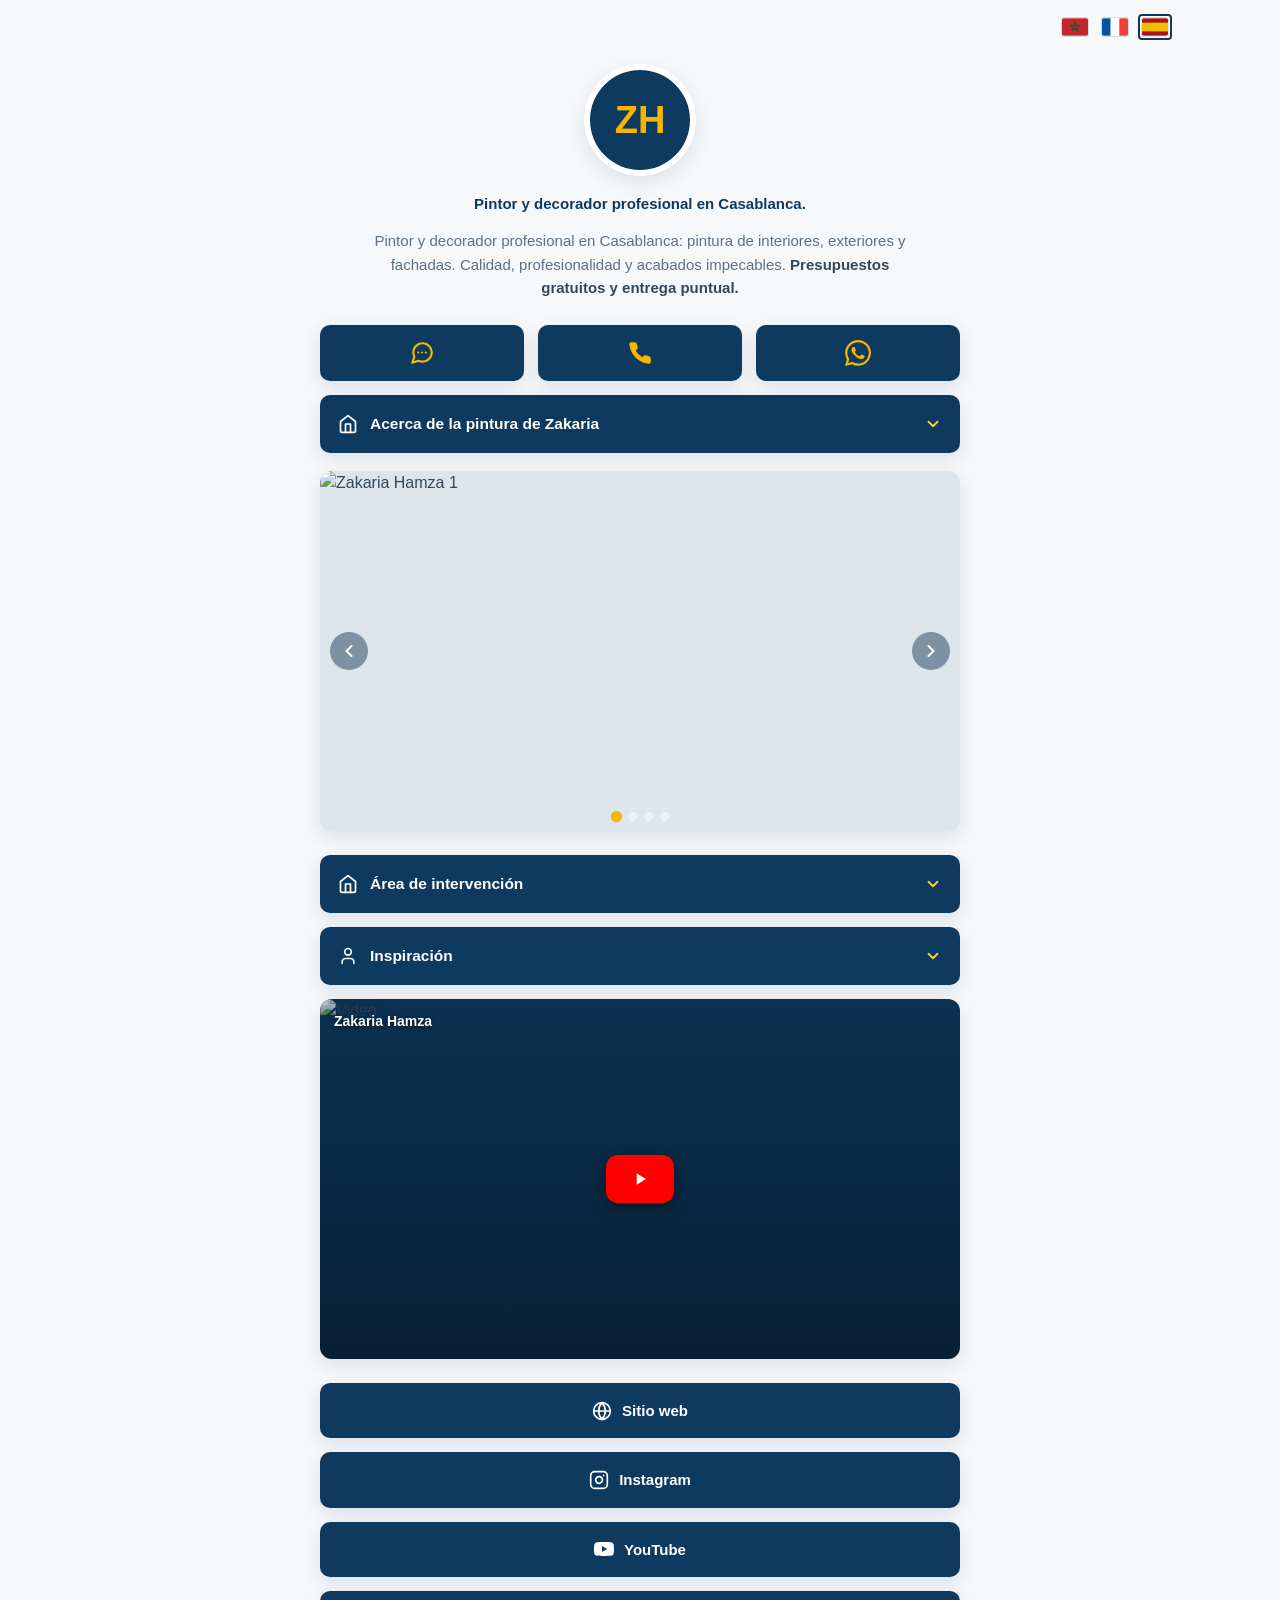
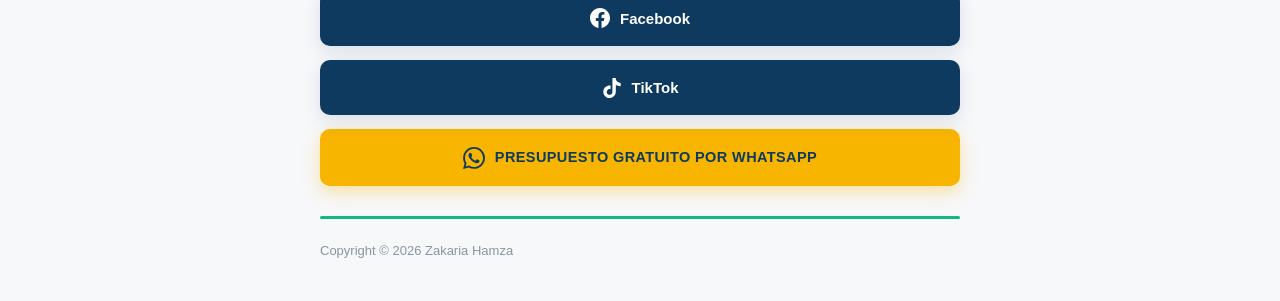
==== index.html @ b457bdb8 "Add files via upload" ====
<!DOCTYPE html>
<html lang="es">
<head>
<meta charset="UTF-8">
<meta name="viewport" content="width=device-width, initial-scale=1.0">
<meta name="theme-color" content="#0e3a5f">
<meta name="description" content="Pintor y decorador profesional en Casablanca">
<title>Zakaria Hamza — Pintor y decorador</title>
<link rel="icon" href="data:image/svg+xml,<svg xmlns='http://www.w3.org/2000/svg' viewBox='0 0 100 100'><text y='.9em' font-size='90'>🎨</text></svg>">
<link rel="stylesheet" href="styles.css">
</head>
<body>

<!-- Selector de idioma -->
<div class="lang-bar" role="group" aria-label="Idioma">
  <button class="lang-btn" data-lang="ar" aria-label="العربية">
    <svg viewBox="0 0 60 40"><rect width="60" height="40" fill="#C1272D"/><path d="M30 8 37.06 29.71 18.59 16.29 41.41 16.29 22.94 29.71 Z" fill="none" stroke="#006233" stroke-width="2"/></svg>
  </button>
  <button class="lang-btn" data-lang="fr" aria-label="Français">
    <svg viewBox="0 0 60 40"><rect width="20" height="40" fill="#0055A4"/><rect x="20" width="20" height="40" fill="#fff"/><rect x="40" width="20" height="40" fill="#EF4135"/></svg>
  </button>
  <button class="lang-btn" data-lang="es" aria-label="Español">
    <svg viewBox="0 0 60 40"><rect width="60" height="40" fill="#AA151B"/><rect y="10" width="60" height="20" fill="#F1BF00"/></svg>
  </button>
</div>

<main class="bio">
  <header class="profile reveal">
    <div class="avatar-ring"><img id="avatar" src="" alt="Avatar"></div>
    <h1 id="appName"></h1>
    <p class="tagline" data-i18n="tagline"></p>
    <p class="desc" data-i18n-html="desc"></p>
  </header>

  <div class="quick-actions reveal">
    <button class="qa" id="btnChat" data-aria="chat_aria">
      <svg viewBox="0 0 24 24" fill="none" stroke="currentColor" stroke-width="2" stroke-linecap="round" stroke-linejoin="round"><path d="M21 11.5a8.38 8.38 0 0 1-.9 3.8 8.5 8.5 0 0 1-7.6 4.7 8.38 8.38 0 0 1-3.8-.9L3 21l1.9-5.7a8.38 8.38 0 0 1-.9-3.8 8.5 8.5 0 0 1 4.7-7.6 8.38 8.38 0 0 1 3.8-.9h.5a8.48 8.48 0 0 1 8 8v.5z"/><path d="M8.5 11.5h.01M12 11.5h.01M15.5 11.5h.01"/></svg>
    </button>
    <a class="qa" id="btnCall" href="#" data-aria="call_aria">
      <svg viewBox="0 0 24 24" fill="currentColor"><path d="M22 16.92v3a2 2 0 0 1-2.18 2 19.79 19.79 0 0 1-8.63-3.07 19.5 19.5 0 0 1-6-6 19.79 19.79 0 0 1-3.07-8.67A2 2 0 0 1 4.11 2h3a2 2 0 0 1 2 1.72 12.84 12.84 0 0 0 .7 2.81 2 2 0 0 1-.45 2.11L8.09 9.91a16 16 0 0 0 6 6l1.27-1.27a2 2 0 0 1 2.11-.45 12.84 12.84 0 0 0 2.81.7A2 2 0 0 1 22 16.92z"/></svg>
    </a>
    <a class="qa" id="btnWa" href="#" target="_blank" rel="noopener" data-aria="wa_aria">
      <svg viewBox="0 0 24 24" fill="currentColor"><path d="M17.472 14.382c-.297-.149-1.758-.867-2.03-.967-.273-.099-.471-.148-.67.15-.197.297-.767.966-.94 1.164-.173.199-.347.223-.644.075-.297-.15-1.255-.463-2.39-1.475-.883-.788-1.48-1.761-1.653-2.059-.173-.297-.018-.458.13-.606.134-.133.297-.347.446-.52.149-.174.198-.298.298-.497.099-.198.05-.371-.025-.52-.075-.149-.669-1.612-.916-2.207-.242-.579-.487-.5-.669-.51-.173-.008-.371-.01-.57-.01-.198 0-.52.074-.792.372-.272.297-1.04 1.016-1.04 2.479 0 1.462 1.065 2.875 1.213 3.074.149.198 2.096 3.2 5.077 4.487.709.306 1.262.489 1.694.625.712.227 1.36.195 1.871.118.571-.085 1.758-.719 2.006-1.413.248-.694.248-1.289.173-1.413-.074-.124-.272-.198-.57-.347m-5.421 7.403h-.004a9.87 9.87 0 0 1-5.031-1.378l-.361-.214-3.741.982.998-3.648-.235-.374a9.86 9.86 0 0 1-1.51-5.26c.001-5.45 4.436-9.884 9.888-9.884 2.64 0 5.122 1.03 6.988 2.898a9.825 9.825 0 0 1 2.893 6.994c-.003 5.45-4.437 9.884-9.885 9.884m8.413-18.297A11.815 11.815 0 0 0 12.05 0C5.495 0 .16 5.335.157 11.892c0 2.096.547 4.142 1.588 5.945L.057 24l6.305-1.654a11.882 11.882 0 0 0 5.683 1.448h.005c6.554 0 11.89-5.335 11.893-11.893a11.821 11.821 0 0 0-3.48-8.413Z"/></svg>
    </a>
  </div>

  <section class="acc reveal">
    <button class="acc-btn" aria-expanded="false" aria-controls="panelAbout">
      <svg class="ico" viewBox="0 0 24 24" fill="none" stroke="currentColor" stroke-width="2" stroke-linecap="round" stroke-linejoin="round"><path d="m3 9 9-7 9 7v11a2 2 0 0 1-2 2H5a2 2 0 0 1-2-2z"/><polyline points="9 22 9 12 15 12 15 22"/></svg>
      <span data-i18n="about_title"></span>
      <svg class="chev" viewBox="0 0 24 24" fill="none" stroke="currentColor" stroke-width="2.5" stroke-linecap="round" stroke-linejoin="round"><polyline points="6 9 12 15 18 9"/></svg>
    </button>
    <div class="acc-panel" id="panelAbout">
      <div class="panel-card">
        <h3 data-i18n="about_intro"></h3>
        <p data-i18n="about_p"></p>
        <h3 data-i18n="services_title"></h3>
        <ul id="servicesList"></ul>
        <h3 data-i18n="commits_title"></h3>
        <ul id="commitsList"></ul>
      </div>
    </div>
  </section>

  <figure class="carousel reveal" id="carousel" dir="ltr">
    <div class="car-track" id="carTrack"></div>
    <button class="car-btn car-prev" id="carPrev" aria-label="Anterior">
      <svg viewBox="0 0 24 24" fill="none" stroke="currentColor" stroke-width="2.5" stroke-linecap="round" stroke-linejoin="round"><polyline points="15 18 9 12 15 6"/></svg>
    </button>
    <button class="car-btn car-next" id="carNext" aria-label="Siguiente">
      <svg viewBox="0 0 24 24" fill="none" stroke="currentColor" stroke-width="2.5" stroke-linecap="round" stroke-linejoin="round"><polyline points="9 18 15 12 9 6"/></svg>
    </button>
    <div class="car-dots" id="carDots"></div>
  </figure>

  <section class="acc reveal">
    <button class="acc-btn" aria-expanded="false" aria-controls="panelArea">
      <svg class="ico" viewBox="0 0 24 24" fill="none" stroke="currentColor" stroke-width="2" stroke-linecap="round" stroke-linejoin="round"><path d="m3 9 9-7 9 7v11a2 2 0 0 1-2 2H5a2 2 0 0 1-2-2z"/><polyline points="9 22 9 12 15 12 15 22"/></svg>
      <span data-i18n="area_title"></span>
      <svg class="chev" viewBox="0 0 24 24" fill="none" stroke="currentColor" stroke-width="2.5" stroke-linecap="round" stroke-linejoin="round"><polyline points="6 9 12 15 18 9"/></svg>
    </button>
    <div class="acc-panel" id="panelArea">
      <div class="panel-card">
        <p data-i18n="area_intro"></p>
        <div class="chips" id="citiesChips"></div>
      </div>
    </div>
  </section>

  <section class="acc reveal">
    <button class="acc-btn" aria-expanded="false" aria-controls="panelInsp">
      <svg class="ico" viewBox="0 0 24 24" fill="none" stroke="currentColor" stroke-width="2" stroke-linecap="round" stroke-linejoin="round"><path d="M19 21v-2a4 4 0 0 0-4-4H9a4 4 0 0 0-4 4v2"/><circle cx="12" cy="7" r="4"/></svg>
      <span data-i18n="insp_title"></span>
      <svg class="chev" viewBox="0 0 24 24" fill="none" stroke="currentColor" stroke-width="2.5" stroke-linecap="round" stroke-linejoin="round"><polyline points="6 9 12 15 18 9"/></svg>
    </button>
    <div class="acc-panel" id="panelInsp">
      <div class="panel-card">
        <p data-i18n="insp_text"></p>
        <div class="gallery" id="gallery"></div>
      </div>
    </div>
  </section>

  <div class="video reveal" id="videoBox"></div>

  <nav class="links reveal">
    <a class="link-btn" id="linkWeb" href="#" target="_blank" rel="noopener">
      <svg viewBox="0 0 24 24" fill="none" stroke="currentColor" stroke-width="2" stroke-linecap="round" stroke-linejoin="round"><circle cx="12" cy="12" r="10"/><line x1="2" y1="12" x2="22" y2="12"/><path d="M12 2a15.3 15.3 0 0 1 4 10 15.3 15.3 0 0 1-4 10 15.3 15.3 0 0 1-4-10 15.3 15.3 0 0 1 4-10z"/></svg>
      <span data-i18n="link_web"></span></a>
    <a class="link-btn" id="linkIg" href="#" target="_blank" rel="noopener">
      <svg viewBox="0 0 24 24" fill="none" stroke="currentColor" stroke-width="2" stroke-linecap="round" stroke-linejoin="round"><rect x="2" y="2" width="20" height="20" rx="5"/><path d="M16 11.37A4 4 0 1 1 12.63 8 4 4 0 0 1 16 11.37z"/><line x1="17.5" y1="6.5" x2="17.51" y2="6.5"/></svg>
      <span data-i18n="link_ig"></span></a>
    <a class="link-btn" id="linkYt" href="#" target="_blank" rel="noopener">
      <svg viewBox="0 0 24 24" fill="currentColor"><path d="M23.5 6.19a3.02 3.02 0 0 0-2.122-2.136C19.505 3.545 12 3.545 12 3.545s-7.505 0-9.377.509A3.02 3.02 0 0 0 .5 6.19C0 8.07 0 12 0 12s0 3.93.5 5.81a3.02 3.02 0 0 0 2.123 2.136c1.872.509 9.377.509 9.377.509s7.505 0 9.377-.509A3.02 3.02 0 0 0 23.5 17.81C24 15.93 24 12 24 12s0-3.93-.5-5.81zM9.545 15.568V8.432L15.818 12l-6.273 3.568z"/></svg>
      <span data-i18n="link_yt"></span></a>
    <a class="link-btn" id="linkFb" href="#" target="_blank" rel="noopener">
      <svg viewBox="0 0 24 24" fill="currentColor"><path d="M24 12.073c0-6.627-5.373-12-12-12s-12 5.373-12 12c0 5.99 4.388 10.954 10.125 11.854v-8.385H7.078v-3.47h3.047V9.43c0-3.007 1.792-4.669 4.533-4.669 1.312 0 2.686.235 2.686.235v2.953H15.83c-1.491 0-1.956.925-1.956 1.874v2.25h3.328l-.532 3.47h-2.796v8.385C19.612 23.027 24 18.062 24 12.073z"/></svg>
      <span data-i18n="link_fb"></span></a>
    <a class="link-btn" id="linkTt" href="#" target="_blank" rel="noopener">
      <svg viewBox="0 0 24 24" fill="currentColor"><path d="M12.53.02C13.84 0 15.14.01 16.44 0c.08 1.53.63 3.09 1.75 4.17 1.12 1.11 2.7 1.62 4.24 1.79v4.03c-1.44-.05-2.89-.35-4.2-.97-.57-.26-1.1-.59-1.62-.93-.01 2.92.01 5.84-.02 8.75-.08 1.4-.54 2.79-1.35 3.94-1.31 1.92-3.58 3.17-5.91 3.21-1.43.08-2.86-.31-4.08-1.03-2.02-1.19-3.44-3.37-3.65-5.71-.02-.5-.03-1-.01-1.49.18-1.9 1.12-3.72 2.58-4.96 1.66-1.44 3.98-2.13 6.15-1.72.02 1.48-.04 2.96-.04 4.44-.99-.32-2.15-.23-3.02.37-.63.41-1.11 1.04-1.36 1.75-.21.51-.15 1.07-.14 1.61.24 1.64 1.82 3.02 3.5 2.87 1.12-.01 2.19-.66 2.77-1.61.19-.33.4-.67.41-1.06.1-1.79.06-3.57.07-5.36.01-4.03-.01-8.05.02-12.07z"/></svg>
      <span data-i18n="link_tt"></span></a>
  </nav>

  <a class="cta reveal" id="ctaWa" href="#" target="_blank" rel="noopener">
    <svg viewBox="0 0 24 24" fill="currentColor"><path d="M17.472 14.382c-.297-.149-1.758-.867-2.03-.967-.273-.099-.471-.148-.67.15-.197.297-.767.966-.94 1.164-.173.199-.347.223-.644.075-.297-.15-1.255-.463-2.39-1.475-.883-.788-1.48-1.761-1.653-2.059-.173-.297-.018-.458.13-.606.134-.133.297-.347.446-.52.149-.174.198-.298.298-.497.099-.198.05-.371-.025-.52-.075-.149-.669-1.612-.916-2.207-.242-.579-.487-.5-.669-.51-.173-.008-.371-.01-.57-.01-.198 0-.52.074-.792.372-.272.297-1.04 1.016-1.04 2.479 0 1.462 1.065 2.875 1.213 3.074.149.198 2.096 3.2 5.077 4.487.709.306 1.262.489 1.694.625.712.227 1.36.195 1.871.118.571-.085 1.758-.719 2.006-1.413.248-.694.248-1.289.173-1.413-.074-.124-.272-.198-.57-.347m-5.421 7.403h-.004a9.87 9.87 0 0 1-5.031-1.378l-.361-.214-3.741.982.998-3.648-.235-.374a9.86 9.86 0 0 1-1.51-5.26c.001-5.45 4.436-9.884 9.888-9.884 2.64 0 5.122 1.03 6.988 2.898a9.825 9.825 0 0 1 2.893 6.994c-.003 5.45-4.437 9.884-9.885 9.884m8.413-18.297A11.815 11.815 0 0 0 12.05 0C5.495 0 .16 5.335.157 11.892c0 2.096.547 4.142 1.588 5.945L.057 24l6.305-1.654a11.882 11.882 0 0 0 5.683 1.448h.005c6.554 0 11.89-5.335 11.893-11.893a11.821 11.821 0 0 0-3.48-8.413Z"/></svg>
    <span data-i18n="cta"></span>
  </a>

  <hr class="divider">
  <footer><span data-i18n="copyright"></span></footer>
</main>

<div class="modal" id="chatModal" hidden role="dialog" aria-modal="true">
  <div class="modal-card">
    <h2 data-i18n="modal_title"></h2>
    <form id="chatForm">
      <label for="fName" data-i18n="modal_name"></label>
      <input id="fName" required maxlength="60">
      <label for="fMsg" data-i18n="modal_msg"></label>
      <textarea id="fMsg" rows="4" required maxlength="500"></textarea>
      <div class="modal-actions">
        <button type="button" class="btn btn-ghost" id="modalCancel" data-i18n="modal_cancel"></button>
        <button type="submit" class="btn btn-primary" data-i18n="modal_send"></button>
      </div>
    </form>
  </div>
</div>

<div class="toast" id="toast"></div>

<script src="app.js"></script>
</body>
</html>
---- styles.css ----
:root{
  --navy:#0e3a5f; --navy-dark:#0a2c48; --yellow:#f7b500; --yellow-soft:#ffc93c;
  --bg:#f7f8fa; --text:#33475b; --muted:#5b7186; --green:#10b981;
  --radius:10px; --shadow:0 6px 18px rgba(14,58,95,.12);
}
*{margin:0;padding:0;box-sizing:border-box}
html{scroll-behavior:smooth}
body{font-family:-apple-system,BlinkMacSystemFont,"Segoe UI",Roboto,Helvetica,Arial,sans-serif;background:var(--bg);color:var(--text);line-height:1.55;-webkit-font-smoothing:antialiased}
button{font:inherit;cursor:pointer;border:none;background:none}
a{text-decoration:none;color:inherit}
img{display:block;max-width:100%}
:focus-visible{outline:3px solid var(--yellow);outline-offset:2px;border-radius:6px}

.lang-bar{display:flex;justify-content:flex-end;gap:6px;padding:14px 18px 0;max-width:1100px;margin:0 auto}
.lang-btn{padding:2px;border-radius:4px;border:2px solid transparent;transition:.2s;line-height:0}
.lang-btn svg{width:26px;height:18px;border-radius:2px;box-shadow:0 0 0 1px rgba(0,0,0,.12)}
.lang-btn:hover{transform:scale(1.1)}
.lang-btn[aria-pressed="true"]{border-color:var(--navy);background:#fff}

.bio{max-width:680px;margin:0 auto;padding:24px 20px 40px}
.profile{text-align:center;margin-bottom:26px}
.avatar-ring{width:112px;height:112px;margin:0 auto 16px;border-radius:50%;background:#fff;padding:6px;box-shadow:var(--shadow)}
.avatar-ring img,.avatar-fallback{width:100%;height:100%;border-radius:50%;object-fit:cover}
.avatar-fallback{display:flex;align-items:center;justify-content:center;background:var(--navy);color:var(--yellow);font-size:38px;font-weight:800}
.profile h1{color:var(--navy);font-size:28px;font-weight:800}
.tagline{color:var(--navy);font-weight:700;font-size:15px;margin-top:6px}
.desc{color:var(--muted);font-size:15px;max-width:560px;margin:14px auto 0}
.desc strong{color:var(--text)}

.quick-actions{display:grid;grid-template-columns:repeat(3,1fr);gap:14px;margin:26px 0 14px}
.qa{display:flex;align-items:center;justify-content:center;height:56px;background:var(--navy);border-radius:var(--radius);color:var(--yellow);transition:.2s;box-shadow:var(--shadow)}
.qa svg{width:26px;height:26px}
.qa:hover{background:var(--navy-dark);transform:translateY(-2px)}

.acc{margin-bottom:14px}
.acc-btn{width:100%;display:flex;align-items:center;gap:12px;padding:17px 18px;border-radius:var(--radius);background:var(--navy);color:#fff;font-weight:600;font-size:15.5px;text-align:start;transition:.2s;box-shadow:var(--shadow)}
.acc-btn:hover{background:var(--navy-dark)}
.acc-btn .ico{width:20px;height:20px;flex:none;color:#fff}
.acc-btn .chev{width:18px;height:18px;margin-inline-start:auto;transition:transform .35s;color:var(--yellow-soft)}
.acc-btn[aria-expanded="true"] .chev{transform:rotate(180deg)}
.acc-panel{max-height:0;overflow:hidden;transition:max-height .45s ease}
.panel-card{background:#fff;border-radius:12px;padding:22px;margin-top:10px;box-shadow:var(--shadow)}
.panel-card h3{color:var(--navy);font-size:15px;margin:14px 0 8px}
.panel-card h3:first-child{margin-top:0}
.panel-card p{font-size:14.5px;color:var(--muted)}
.panel-card ul{list-style:none;margin-top:4px}
.panel-card li{font-size:14.5px;padding:6px 0 6px 0;padding-inline-start:26px;position:relative;color:var(--text)}
.panel-card li::before{content:"";position:absolute;inset-inline-start:6px;top:12px;width:8px;height:8px;border-radius:50%;background:var(--yellow)}
.chips{display:flex;flex-wrap:wrap;gap:8px;margin-top:10px}
.chip{background:#eef3f8;color:var(--navy);font-size:13px;font-weight:600;padding:7px 13px;border-radius:999px}
.gallery{display:grid;grid-template-columns:repeat(2,1fr);gap:10px;margin-top:12px}
.gallery img{width:100%;aspect-ratio:4/3;object-fit:cover;border-radius:10px;transition:.3s}
.gallery img:hover{transform:scale(1.03)}

.carousel{position:relative;border-radius:12px;overflow:hidden;margin:18px 0 24px;box-shadow:var(--shadow);aspect-ratio:16/9;background:#dde5ec}
.car-track{display:flex;height:100%;transition:transform .5s ease}
.car-track img{width:100%;height:100%;object-fit:cover;flex:none}
.car-btn{position:absolute;top:50%;transform:translateY(-50%);width:38px;height:38px;border-radius:50%;background:rgba(10,44,72,.45);color:#fff;display:flex;align-items:center;justify-content:center;transition:.2s}
.car-btn:hover{background:rgba(10,44,72,.75)}
.car-btn svg{width:20px;height:20px}
.car-prev{inset-inline-start:10px}.car-next{inset-inline-end:10px}
.car-dots{position:absolute;bottom:10px;left:0;right:0;display:flex;justify-content:center;gap:7px}
.car-dots button{width:9px;height:9px;border-radius:50%;background:rgba(255,255,255,.55);transition:.2s;padding:0}
.car-dots button.on{background:var(--yellow);transform:scale(1.25)}

.video{position:relative;border-radius:12px;overflow:hidden;aspect-ratio:16/9;margin-bottom:24px;box-shadow:var(--shadow);background:var(--navy)}
.video .thumb{position:absolute;inset:0;width:100%;height:100%;object-fit:cover;opacity:.85}
.video::after{content:"";position:absolute;inset:0;background:linear-gradient(180deg,rgba(0,0,0,.15),rgba(0,0,0,.45))}
.play-btn{position:absolute;top:50%;left:50%;transform:translate(-50%,-50%);z-index:2;width:68px;height:48px;background:#f00;border-radius:12px;display:flex;align-items:center;justify-content:center;transition:.2s;box-shadow:0 4px 14px rgba(0,0,0,.4)}
.play-btn:hover{transform:translate(-50%,-50%) scale(1.08);background:#ff0033}
.play-btn svg{width:20px;height:20px;color:#fff}
.video iframe{position:absolute;inset:0;width:100%;height:100%;border:0}
.video .vid-title{position:absolute;top:12px;inset-inline-start:14px;z-index:2;color:#fff;font-weight:700;font-size:14px;text-shadow:0 1px 4px rgba(0,0,0,.6)}

.links{display:grid;gap:14px;margin-bottom:14px}
.link-btn{display:flex;align-items:center;justify-content:center;gap:10px;padding:16px;border-radius:var(--radius);background:var(--navy);color:#fff;font-weight:600;font-size:15px;transition:.2s;box-shadow:var(--shadow)}
.link-btn svg{width:20px;height:20px;flex:none}
.link-btn:hover{background:var(--navy-dark);transform:translateY(-2px)}

.cta{display:flex;align-items:center;justify-content:center;gap:10px;padding:17px;border-radius:var(--radius);background:var(--yellow);color:var(--navy);font-weight:800;font-size:14.5px;letter-spacing:.4px;text-transform:uppercase;transition:.2s;box-shadow:0 6px 18px rgba(247,181,0,.35)}
.cta svg{width:22px;height:22px}
.cta:hover{filter:brightness(1.06);transform:translateY(-2px)}

.divider{height:3px;border:none;background:var(--green);border-radius:3px;margin:30px 0 22px}
footer{color:#8a94a3;font-size:13px}

.modal{position:fixed;inset:0;z-index:50;display:flex;align-items:center;justify-content:center;padding:20px;background:rgba(10,44,72,.55);backdrop-filter:blur(3px)}
.modal[hidden]{display:none}
.modal-card{background:#fff;border-radius:16px;padding:24px;width:100%;max-width:420px;box-shadow:0 20px 50px rgba(0,0,0,.3)}
.modal-card h2{color:var(--navy);font-size:19px;margin-bottom:14px}
.modal-card label{display:block;font-size:13px;font-weight:700;color:var(--muted);margin:12px 0 5px}
.modal-card input,.modal-card textarea{width:100%;border:2px solid #dfe6ee;border-radius:10px;padding:11px 13px;font:inherit;color:var(--text);background:#fbfcfe}
.modal-card input:focus,.modal-card textarea:focus{outline:none;border-color:var(--navy)}
.modal-actions{display:flex;gap:10px;margin-top:18px}
.btn{flex:1;padding:13px;border-radius:10px;font-weight:700;font-size:14.5px;transition:.2s}
.btn-primary{background:var(--navy);color:#fff}
.btn-primary:hover{background:var(--navy-dark)}
.btn-ghost{background:#eef3f8;color:var(--muted)}
.btn-ghost:hover{background:#e2eaf2}

.toast{position:fixed;bottom:26px;left:50%;transform:translate(-50%,20px);z-index:60;background:var(--navy);color:#fff;padding:11px 20px;border-radius:999px;font-size:14px;font-weight:600;opacity:0;pointer-events:none;transition:.3s;box-shadow:var(--shadow)}
.toast.show{opacity:1;transform:translate(-50%,0)}

.reveal{opacity:0;transform:translateY(14px);transition:opacity .6s ease,transform .6s ease}
.reveal.in{opacity:1;transform:none}
@media (prefers-reduced-motion:reduce){*{transition:none!important;animation:none!important}.reveal{opacity:1;transform:none}}
@media (max-width:480px){.profile h1{font-size:24px}.quick-actions{gap:10px}.gallery{grid-template-columns:repeat(2,1fr)}}
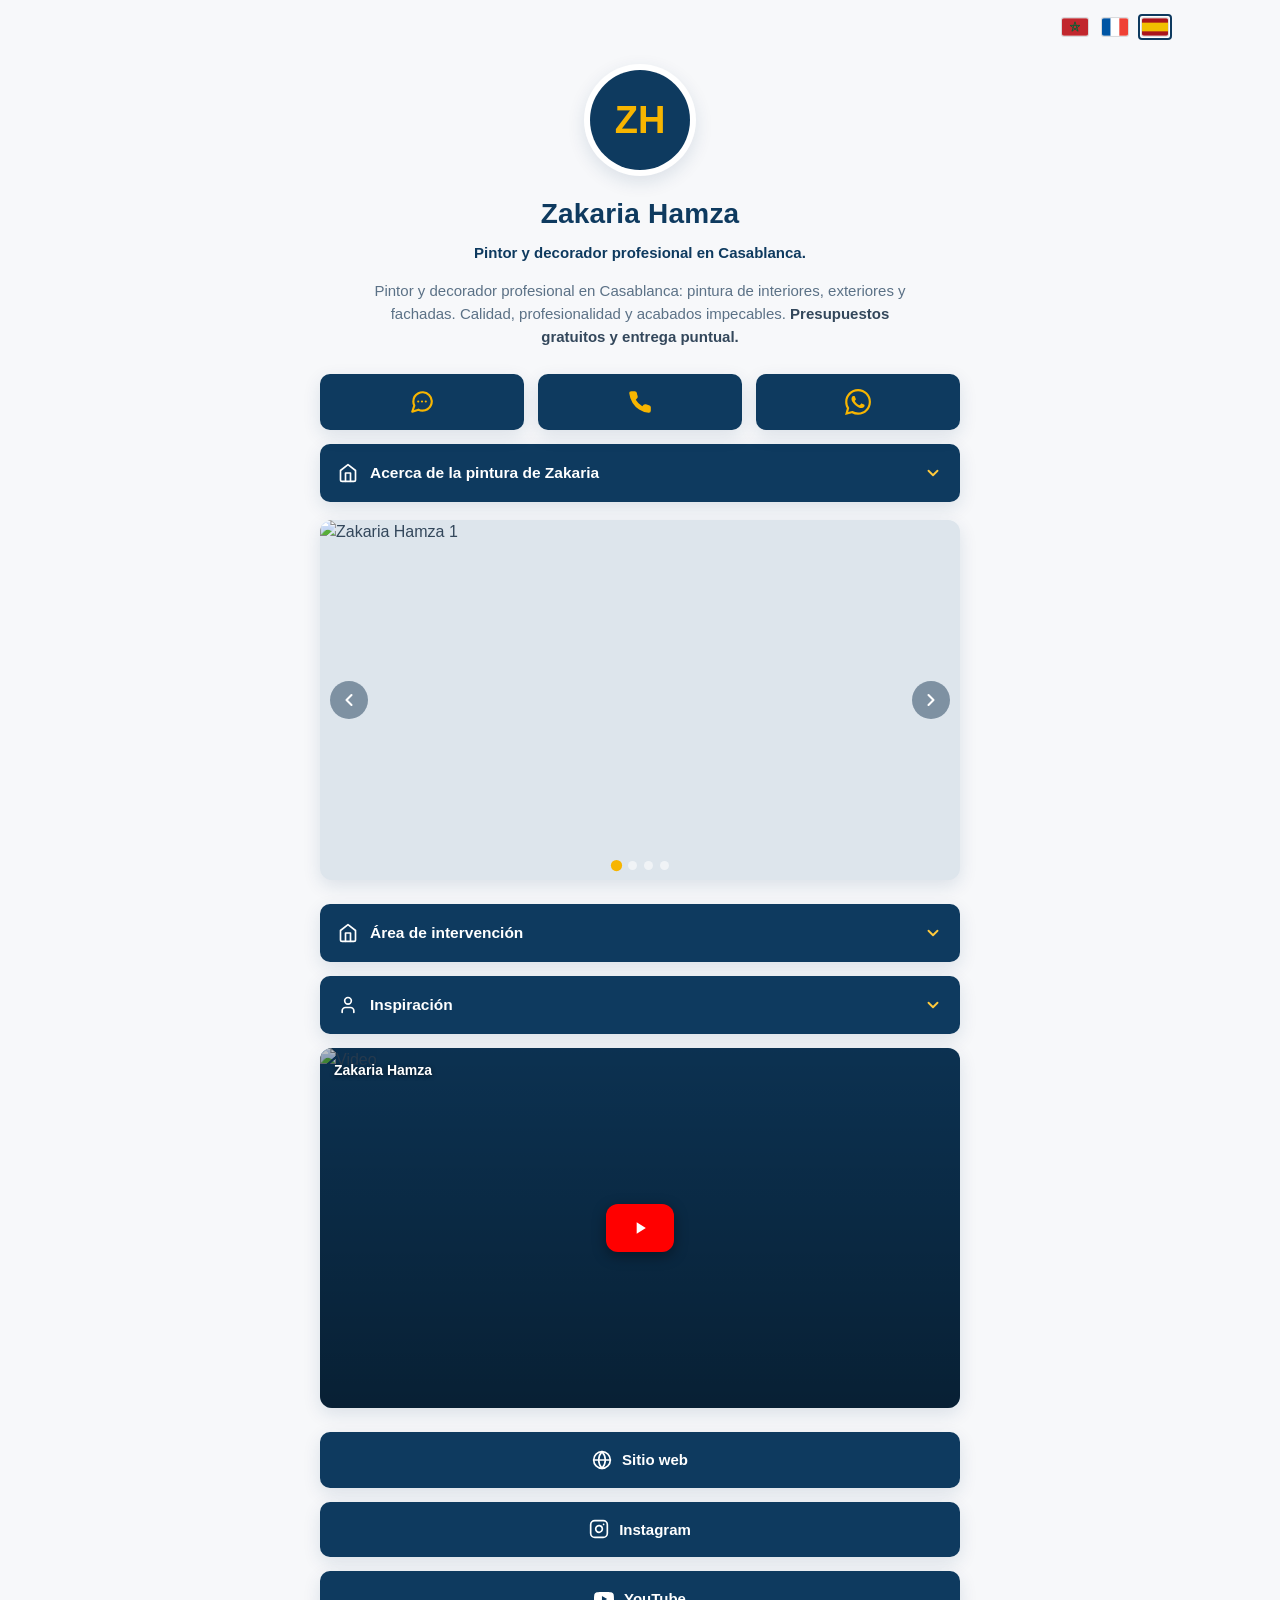
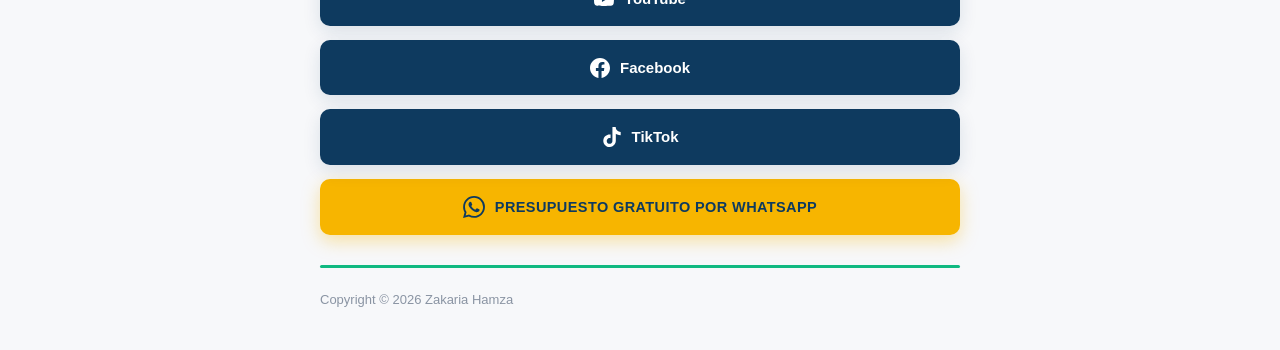
==== commit ec0afac1: "Add files via upload" ====
--- a/index.html
+++ b/index.html
@@ -4,34 +4,190 @@
 <meta charset="UTF-8">
 <meta name="viewport" content="width=device-width, initial-scale=1.0">
 <meta name="theme-color" content="#0e3a5f">
-<meta name="description" content="Pintor y decorador profesional en Casablanca">
-<title>Zakaria Hamza — Pintor y decorador</title>
+<meta name="description" content="Pintor y decorador profesional en Casablanca: pintura de interiores, exteriores y fachadas. Presupuestos gratuitos.">
+<title>Zakaria Hamza — Pintor y decorador en Casablanca</title>
 <link rel="icon" href="data:image/svg+xml,<svg xmlns='http://www.w3.org/2000/svg' viewBox='0 0 100 100'><text y='.9em' font-size='90'>🎨</text></svg>">
-<link rel="stylesheet" href="styles.css">
+<style>
+/* ============ VARIABLES Y BASE ============ */
+:root{
+  --navy:#0e3a5f; --navy-dark:#0a2c48; --yellow:#f7b500; --yellow-soft:#ffc93c;
+  --bg:#f7f8fa; --text:#33475b; --muted:#5b7186; --green:#10b981;
+  --radius:10px; --shadow:0 6px 18px rgba(14,58,95,.12);
+}
+*{margin:0;padding:0;box-sizing:border-box}
+html{scroll-behavior:smooth}
+body{
+  font-family:-apple-system,BlinkMacSystemFont,"Segoe UI",Roboto,Helvetica,Arial,sans-serif;
+  background:var(--bg); color:var(--text); line-height:1.55;
+  -webkit-font-smoothing:antialiased;
+}
+button{font:inherit;cursor:pointer;border:none;background:none}
+a{text-decoration:none;color:inherit}
+img{display:block;max-width:100%}
+:focus-visible{outline:3px solid var(--yellow);outline-offset:2px;border-radius:6px}
+
+/* ============ BARRA DE IDIOMAS ============ */
+.lang-bar{display:flex;justify-content:flex-end;gap:6px;padding:14px 18px 0;max-width:1100px;margin:0 auto}
+.lang-btn{padding:2px;border-radius:4px;border:2px solid transparent;transition:.2s;line-height:0}
+.lang-btn svg{width:26px;height:18px;border-radius:2px;box-shadow:0 0 0 1px rgba(0,0,0,.12)}
+.lang-btn:hover{transform:scale(1.1)}
+.lang-btn[aria-pressed="true"]{border-color:var(--navy);background:#fff}
+
+/* ============ CONTENEDOR TIPO TARJETA ============ */
+.bio{max-width:680px;margin:0 auto;padding:24px 20px 40px}
+
+/* Perfil */
+.profile{text-align:center;margin-bottom:26px}
+.avatar-ring{width:112px;height:112px;margin:0 auto 16px;border-radius:50%;background:#fff;
+  padding:6px;box-shadow:var(--shadow)}
+.avatar-ring img,.avatar-fallback{width:100%;height:100%;border-radius:50%;object-fit:cover}
+.avatar-fallback{display:flex;align-items:center;justify-content:center;background:var(--navy);
+  color:var(--yellow);font-size:38px;font-weight:800}
+.profile h1{color:var(--navy);font-size:28px;font-weight:800;letter-spacing:.2px}
+.tagline{color:var(--navy);font-weight:700;font-size:15px;margin-top:6px}
+.desc{color:var(--muted);font-size:15px;max-width:560px;margin:14px auto 0}
+.desc strong{color:var(--text)}
+
+/* Acciones rápidas (chat / teléfono / WhatsApp) */
+.quick-actions{display:grid;grid-template-columns:repeat(3,1fr);gap:14px;margin:26px 0 14px}
+.qa{display:flex;align-items:center;justify-content:center;height:56px;background:var(--navy);
+  border-radius:var(--radius);color:var(--yellow);transition:.2s;box-shadow:var(--shadow)}
+.qa svg{width:26px;height:26px}
+.qa:hover{background:var(--navy-dark);transform:translateY(-2px)}
+
+/* Barras de sección (acordeones) */
+.acc{margin-bottom:14px}
+.acc-btn{width:100%;display:flex;align-items:center;gap:12px;padding:17px 18px;border-radius:var(--radius);
+  background:var(--navy);color:#fff;font-weight:600;font-size:15.5px;text-align:start;
+  transition:.2s;box-shadow:var(--shadow)}
+.acc-btn:hover{background:var(--navy-dark)}
+.acc-btn .ico{width:20px;height:20px;flex:none;color:#fff}
+.acc-btn .chev{width:18px;height:18px;margin-inline-start:auto;transition:transform .35s;color:var(--yellow-soft)}
+.acc-btn[aria-expanded="true"] .chev{transform:rotate(180deg)}
+.acc-panel{max-height:0;overflow:hidden;transition:max-height .45s ease}
+.panel-card{background:#fff;border-radius:12px;padding:22px;margin-top:10px;box-shadow:var(--shadow)}
+.panel-card h3{color:var(--navy);font-size:15px;margin:14px 0 8px}
+.panel-card h3:first-child{margin-top:0}
+.panel-card p{font-size:14.5px;color:var(--muted)}
+.panel-card ul{list-style:none;margin-top:4px}
+.panel-card li{font-size:14.5px;padding:6px 0 6px 0;padding-inline-start:26px;position:relative;color:var(--text)}
+.panel-card li::before{content:"";position:absolute;inset-inline-start:6px;top:12px;width:8px;height:8px;
+  border-radius:50%;background:var(--yellow)}
+.chips{display:flex;flex-wrap:wrap;gap:8px;margin-top:10px}
+.chip{background:#eef3f8;color:var(--navy);font-size:13px;font-weight:600;padding:7px 13px;border-radius:999px}
+.gallery{display:grid;grid-template-columns:repeat(2,1fr);gap:10px;margin-top:12px}
+.gallery img{width:100%;aspect-ratio:4/3;object-fit:cover;border-radius:10px;transition:.3s}
+.gallery img:hover{transform:scale(1.03)}
+
+/* Carrusel */
+.carousel{position:relative;border-radius:12px;overflow:hidden;margin:18px 0 24px;box-shadow:var(--shadow);
+  aspect-ratio:16/9;background:#dde5ec}
+.car-track{display:flex;height:100%;transition:transform .5s ease}
+.car-track img{width:100%;height:100%;object-fit:cover;flex:none}
+.car-btn{position:absolute;top:50%;transform:translateY(-50%);width:38px;height:38px;border-radius:50%;
+  background:rgba(10,44,72,.45);color:#fff;display:flex;align-items:center;justify-content:center;transition:.2s}
+.car-btn:hover{background:rgba(10,44,72,.75)}
+.car-btn svg{width:20px;height:20px}
+.car-prev{inset-inline-start:10px}.car-next{inset-inline-end:10px}
+.car-dots{position:absolute;bottom:10px;left:0;right:0;display:flex;justify-content:center;gap:7px}
+.car-dots button{width:9px;height:9px;border-radius:50%;background:rgba(255,255,255,.55);transition:.2s;padding:0}
+.car-dots button.on{background:var(--yellow);transform:scale(1.25)}
+
+/* Video YouTube (fachada con carga al clic) */
+.video{position:relative;border-radius:12px;overflow:hidden;aspect-ratio:16/9;margin-bottom:24px;
+  box-shadow:var(--shadow);background:var(--navy)}
+.video .thumb{position:absolute;inset:0;width:100%;height:100%;object-fit:cover;opacity:.85}
+.video::after{content:"";position:absolute;inset:0;background:linear-gradient(180deg,rgba(0,0,0,.15),rgba(0,0,0,.45))}
+.play-btn{position:absolute;top:50%;left:50%;transform:translate(-50%,-50%);z-index:2;width:68px;height:48px;
+  background:#f00;border-radius:12px;display:flex;align-items:center;justify-content:center;transition:.2s;
+  box-shadow:0 4px 14px rgba(0,0,0,.4)}
+.play-btn:hover{transform:translate(-50%,-50%) scale(1.08);background:#ff0033}
+.play-btn svg{width:20px;height:20px;color:#fff}
+.video iframe{position:absolute;inset:0;width:100%;height:100%;border:0}
+.video .vid-title{position:absolute;top:12px;inset-inline-start:14px;z-index:2;color:#fff;font-weight:700;
+  font-size:14px;text-shadow:0 1px 4px rgba(0,0,0,.6)}
+
+/* Enlaces sociales */
+.links{display:grid;gap:14px;margin-bottom:14px}
+.link-btn{display:flex;align-items:center;justify-content:center;gap:10px;padding:16px;border-radius:var(--radius);
+  background:var(--navy);color:#fff;font-weight:600;font-size:15px;transition:.2s;box-shadow:var(--shadow)}
+.link-btn svg{width:20px;height:20px;flex:none}
+.link-btn:hover{background:var(--navy-dark);transform:translateY(-2px)}
+
+/* CTA WhatsApp */
+.cta{display:flex;align-items:center;justify-content:center;gap:10px;padding:17px;border-radius:var(--radius);
+  background:var(--yellow);color:var(--navy);font-weight:800;font-size:14.5px;letter-spacing:.4px;
+  text-transform:uppercase;transition:.2s;box-shadow:0 6px 18px rgba(247,181,0,.35)}
+.cta svg{width:22px;height:22px}
+.cta:hover{filter:brightness(1.06);transform:translateY(-2px)}
+
+/* Pie */
+.divider{height:3px;border:none;background:var(--green);border-radius:3px;margin:30px 0 22px}
+footer{color:#8a94a3;font-size:13px}
+
+/* Modal de contacto */
+.modal{position:fixed;inset:0;z-index:50;display:flex;align-items:center;justify-content:center;padding:20px;
+  background:rgba(10,44,72,.55);backdrop-filter:blur(3px)}
+.modal[hidden]{display:none}
+.modal-card{background:#fff;border-radius:16px;padding:24px;width:100%;max-width:420px;box-shadow:0 20px 50px rgba(0,0,0,.3)}
+.modal-card h2{color:var(--navy);font-size:19px;margin-bottom:14px}
+.modal-card label{display:block;font-size:13px;font-weight:700;color:var(--muted);margin:12px 0 5px}
+.modal-card input,.modal-card textarea{width:100%;border:2px solid #dfe6ee;border-radius:10px;padding:11px 13px;
+  font:inherit;color:var(--text);background:#fbfcfe}
+.modal-card input:focus,.modal-card textarea:focus{outline:none;border-color:var(--navy)}
+.modal-actions{display:flex;gap:10px;margin-top:18px}
+.btn{flex:1;padding:13px;border-radius:10px;font-weight:700;font-size:14.5px;transition:.2s}
+.btn-primary{background:var(--navy);color:#fff}
+.btn-primary:hover{background:var(--navy-dark)}
+.btn-ghost{background:#eef3f8;color:var(--muted)}
+.btn-ghost:hover{background:#e2eaf2}
+
+/* Toast */
+.toast{position:fixed;bottom:26px;left:50%;transform:translate(-50%,20px);z-index:60;background:var(--navy);
+  color:#fff;padding:11px 20px;border-radius:999px;font-size:14px;font-weight:600;opacity:0;pointer-events:none;
+  transition:.3s;box-shadow:var(--shadow)}
+.toast.show{opacity:1;transform:translate(-50%,0)}
+
+/* Animación de aparición */
+.reveal{opacity:0;transform:translateY(14px);transition:opacity .6s ease,transform .6s ease}
+.reveal.in{opacity:1;transform:none}
+@media (prefers-reduced-motion:reduce){
+  *{transition:none!important;animation:none!important}
+  .reveal{opacity:1;transform:none}
+}
+@media (max-width:480px){
+  .profile h1{font-size:24px}
+  .quick-actions{gap:10px}
+  .gallery{grid-template-columns:repeat(2,1fr)}
+}
+</style>
 </head>
 <body>
 
 <!-- Selector de idioma -->
-<div class="lang-bar" role="group" aria-label="Idioma">
-  <button class="lang-btn" data-lang="ar" aria-label="العربية">
+<div class="lang-bar" role="group" aria-label="Idioma / Language / اللغة">
+  <button class="lang-btn" data-lang="ar" aria-label="العربية" title="العربية">
     <svg viewBox="0 0 60 40"><rect width="60" height="40" fill="#C1272D"/><path d="M30 8 37.06 29.71 18.59 16.29 41.41 16.29 22.94 29.71 Z" fill="none" stroke="#006233" stroke-width="2"/></svg>
   </button>
-  <button class="lang-btn" data-lang="fr" aria-label="Français">
+  <button class="lang-btn" data-lang="fr" aria-label="Français" title="Français">
     <svg viewBox="0 0 60 40"><rect width="20" height="40" fill="#0055A4"/><rect x="20" width="20" height="40" fill="#fff"/><rect x="40" width="20" height="40" fill="#EF4135"/></svg>
   </button>
-  <button class="lang-btn" data-lang="es" aria-label="Español">
+  <button class="lang-btn" data-lang="es" aria-label="Español" title="Español">
     <svg viewBox="0 0 60 40"><rect width="60" height="40" fill="#AA151B"/><rect y="10" width="60" height="20" fill="#F1BF00"/></svg>
   </button>
 </div>
 
 <main class="bio">
+
+  <!-- Perfil -->
   <header class="profile reveal">
-    <div class="avatar-ring"><img id="avatar" src="" alt="Avatar"></div>
-    <h1 id="appName"></h1>
+    <div class="avatar-ring"><img id="avatar" src="https://randomuser.me/api/portraits/men/32.jpg" alt="Zakaria Hamza"></div>
+    <h1 id="appName">Zakaria Hamza</h1>
     <p class="tagline" data-i18n="tagline"></p>
     <p class="desc" data-i18n-html="desc"></p>
   </header>
 
+  <!-- Acciones rápidas -->
   <div class="quick-actions reveal">
     <button class="qa" id="btnChat" data-aria="chat_aria">
       <svg viewBox="0 0 24 24" fill="none" stroke="currentColor" stroke-width="2" stroke-linecap="round" stroke-linejoin="round"><path d="M21 11.5a8.38 8.38 0 0 1-.9 3.8 8.5 8.5 0 0 1-7.6 4.7 8.38 8.38 0 0 1-3.8-.9L3 21l1.9-5.7a8.38 8.38 0 0 1-.9-3.8 8.5 8.5 0 0 1 4.7-7.6 8.38 8.38 0 0 1 3.8-.9h.5a8.48 8.48 0 0 1 8 8v.5z"/><path d="M8.5 11.5h.01M12 11.5h.01M15.5 11.5h.01"/></svg>
@@ -44,6 +200,7 @@
     </a>
   </div>
 
+  <!-- Acordeón: Acerca de -->
   <section class="acc reveal">
     <button class="acc-btn" aria-expanded="false" aria-controls="panelAbout">
       <svg class="ico" viewBox="0 0 24 24" fill="none" stroke="currentColor" stroke-width="2" stroke-linecap="round" stroke-linejoin="round"><path d="m3 9 9-7 9 7v11a2 2 0 0 1-2 2H5a2 2 0 0 1-2-2z"/><polyline points="9 22 9 12 15 12 15 22"/></svg>
@@ -62,6 +219,7 @@
     </div>
   </section>
 
+  <!-- Carrusel de fotos -->
   <figure class="carousel reveal" id="carousel" dir="ltr">
     <div class="car-track" id="carTrack"></div>
     <button class="car-btn car-prev" id="carPrev" aria-label="Anterior">
@@ -73,6 +231,7 @@
     <div class="car-dots" id="carDots"></div>
   </figure>
 
+  <!-- Acordeón: Área de intervención -->
   <section class="acc reveal">
     <button class="acc-btn" aria-expanded="false" aria-controls="panelArea">
       <svg class="ico" viewBox="0 0 24 24" fill="none" stroke="currentColor" stroke-width="2" stroke-linecap="round" stroke-linejoin="round"><path d="m3 9 9-7 9 7v11a2 2 0 0 1-2 2H5a2 2 0 0 1-2-2z"/><polyline points="9 22 9 12 15 12 15 22"/></svg>
@@ -87,6 +246,7 @@
     </div>
   </section>
 
+  <!-- Acordeón: Inspiración -->
   <section class="acc reveal">
     <button class="acc-btn" aria-expanded="false" aria-controls="panelInsp">
       <svg class="ico" viewBox="0 0 24 24" fill="none" stroke="currentColor" stroke-width="2" stroke-linecap="round" stroke-linejoin="round"><path d="M19 21v-2a4 4 0 0 0-4-4H9a4 4 0 0 0-4 4v2"/><circle cx="12" cy="7" r="4"/></svg>
@@ -101,8 +261,10 @@
     </div>
   </section>
 
+  <!-- Video YouTube -->
   <div class="video reveal" id="videoBox"></div>
 
+  <!-- Enlaces -->
   <nav class="links reveal">
     <a class="link-btn" id="linkWeb" href="#" target="_blank" rel="noopener">
       <svg viewBox="0 0 24 24" fill="none" stroke="currentColor" stroke-width="2" stroke-linecap="round" stroke-linejoin="round"><circle cx="12" cy="12" r="10"/><line x1="2" y1="12" x2="22" y2="12"/><path d="M12 2a15.3 15.3 0 0 1 4 10 15.3 15.3 0 0 1-4 10 15.3 15.3 0 0 1-4-10 15.3 15.3 0 0 1 4-10z"/></svg>
@@ -121,6 +283,7 @@
       <span data-i18n="link_tt"></span></a>
   </nav>
 
+  <!-- CTA WhatsApp -->
   <a class="cta reveal" id="ctaWa" href="#" target="_blank" rel="noopener">
     <svg viewBox="0 0 24 24" fill="currentColor"><path d="M17.472 14.382c-.297-.149-1.758-.867-2.03-.967-.273-.099-.471-.148-.67.15-.197.297-.767.966-.94 1.164-.173.199-.347.223-.644.075-.297-.15-1.255-.463-2.39-1.475-.883-.788-1.48-1.761-1.653-2.059-.173-.297-.018-.458.13-.606.134-.133.297-.347.446-.52.149-.174.198-.298.298-.497.099-.198.05-.371-.025-.52-.075-.149-.669-1.612-.916-2.207-.242-.579-.487-.5-.669-.51-.173-.008-.371-.01-.57-.01-.198 0-.52.074-.792.372-.272.297-1.04 1.016-1.04 2.479 0 1.462 1.065 2.875 1.213 3.074.149.198 2.096 3.2 5.077 4.487.709.306 1.262.489 1.694.625.712.227 1.36.195 1.871.118.571-.085 1.758-.719 2.006-1.413.248-.694.248-1.289.173-1.413-.074-.124-.272-.198-.57-.347m-5.421 7.403h-.004a9.87 9.87 0 0 1-5.031-1.378l-.361-.214-3.741.982.998-3.648-.235-.374a9.86 9.86 0 0 1-1.51-5.26c.001-5.45 4.436-9.884 9.888-9.884 2.64 0 5.122 1.03 6.988 2.898a9.825 9.825 0 0 1 2.893 6.994c-.003 5.45-4.437 9.884-9.885 9.884m8.413-18.297A11.815 11.815 0 0 0 12.05 0C5.495 0 .16 5.335.157 11.892c0 2.096.547 4.142 1.588 5.945L.057 24l6.305-1.654a11.882 11.882 0 0 0 5.683 1.448h.005c6.554 0 11.89-5.335 11.893-11.893a11.821 11.821 0 0 0-3.48-8.413Z"/></svg>
     <span data-i18n="cta"></span>
@@ -130,12 +293,13 @@
   <footer><span data-i18n="copyright"></span></footer>
 </main>
 
-<div class="modal" id="chatModal" hidden role="dialog" aria-modal="true">
+<!-- Modal de contacto -->
+<div class="modal" id="chatModal" hidden role="dialog" aria-modal="true" aria-labelledby="modalTitle">
   <div class="modal-card">
-    <h2 data-i18n="modal_title"></h2>
+    <h2 id="modalTitle" data-i18n="modal_title"></h2>
     <form id="chatForm">
       <label for="fName" data-i18n="modal_name"></label>
-      <input id="fName" required maxlength="60">
+      <input id="fName" required maxlength="60" autocomplete="name">
       <label for="fMsg" data-i18n="modal_msg"></label>
       <textarea id="fMsg" rows="4" required maxlength="500"></textarea>
       <div class="modal-actions">
@@ -146,8 +310,260 @@
   </div>
 </div>
 
-<div class="toast" id="toast"></div>
-
-<script src="app.js"></script>
+<div class="toast" id="toast" role="status"></div>
+
+<script>
+/* =====================================================================
+   ⚙️ CONFIGURACIÓN — EDITA AQUÍ TUS DATOS
+   ===================================================================== */
+const CONFIG = {
+  name: "Zakaria Hamza",
+  phone: "+212600000000",          // formato visual para tel:
+  whatsapp: "212600000000",        // solo números, con prefijo país
+  avatar: "https://randomuser.me/api/portraits/men/32.jpg",
+  videoId: "",                     // ID de tu video de YouTube (ej: "7G6hW-LqMlw"). Si está vacío muestra póster demo.
+  links: {
+    web:  "https://www.ejemplo.com",
+    instagram: "https://instagram.com/tu_usuario",
+    youtube:   "https://youtube.com/@tu_canal",
+    facebook:  "https://facebook.com/tu_pagina",
+    tiktok:    "https://tiktok.com/@tu_usuario"
+  },
+  images: [                        // carrusel
+    "https://images.unsplash.com/photo-1513694203232-719a280e022f?auto=format&fit=crop&w=1200&q=70",
+    "https://images.unsplash.com/photo-1493809842364-78817add7ffb?auto=format&fit=crop&w=1200&q=70",
+    "https://images.unsplash.com/photo-1522708323590-d24dbb6b0267?auto=format&fit=crop&w=1200&q=70",
+    "https://images.unsplash.com/photo-1560448204-e02f11c3d0e2?auto=format&fit=crop&w=1200&q=70"
+  ],
+  gallery: [                       // galería "Inspiración"
+    "https://images.unsplash.com/photo-1600585154340-be6161a56a0c?auto=format&fit=crop&w=600&q=70",
+    "https://images.unsplash.com/photo-1600566753086-00f18fb6b3ea?auto=format&fit=crop&w=600&q=70",
+    "https://images.unsplash.com/photo-1600607687939-ce8a6c25118c?auto=format&fit=crop&w=600&q=70",
+    "https://images.unsplash.com/photo-1556911220-bff31c812dba?auto=format&fit=crop&w=600&q=70"
+  ]
+};
+
+/* =====================================================================
+   🌍 TRADUCCIONES (ES / FR / AR)
+   ===================================================================== */
+const I18N = {
+  es: {
+    tagline: "Pintor y decorador profesional en Casablanca.",
+    desc: "Pintor y decorador profesional en Casablanca: pintura de interiores, exteriores y fachadas. Calidad, profesionalidad y acabados impecables. <strong>Presupuestos gratuitos y entrega puntual.</strong>",
+    about_title: "Acerca de la pintura de Zakaria",
+    about_intro: "Tu especialista en pintura interior, exterior y decoración en Casablanca.",
+    about_p: "Realizamos todo tipo de trabajos de pintura y decoración para particulares, comunidades y profesionales. Damos nueva vida a tus espacios con un trabajo cuidado y acabados de calidad.",
+    services_title: "Nuestros servicios:",
+    services: ["Pintura de interiores","Pintura de exteriores","Pintura de fachadas y edificios","Pintura de pisos y casas","Pintura de techos","Pintura y renovación de puertas","Pintura de escaleras y zonas comunes","Pintura y decoración de cocinas","Pintura y renovación de baños","Decoración de interiores","Reformas y acabados"],
+    commits_title: "Nuestros compromisos:",
+    commits: ["Trabajo cuidado y de calidad","Respeto de los plazos","Acabados profesionales","Intervención en casas, pisos y edificios","Asesoramiento personalizado","Presupuesto gratuito y sin compromiso"],
+    area_title: "Área de intervención",
+    area_intro: "Intervenimos en Casablanca y alrededores, así como en varias ciudades del reino.",
+    cities: ["Casablanca","Sbata","Barrio California","Dar Bouazza","Mohammedia","Sidi Rahal Chatai","Ain Diab","Aïn Chock","Bouskoura","Bourgogne","Maârif","Marrakech","Rabat","Tanger","Tetuán","Agadir"],
+    insp_title: "Inspiración",
+    insp_text: "Una selección de ideas y colores para tu próximo proyecto.",
+    link_web: "Sitio web", link_ig: "Instagram", link_yt: "YouTube", link_fb: "Facebook", link_tt: "TikTok",
+    cta: "Presupuesto gratuito por WhatsApp",
+    chat_aria: "Enviar mensaje", call_aria: "Llamar por teléfono", wa_aria: "Escribir por WhatsApp",
+    modal_title: "Envíanos un mensaje", modal_name: "Tu nombre", modal_msg: "Tu mensaje…",
+    modal_send: "Enviar por WhatsApp", modal_cancel: "Cancelar",
+    toast_video: "Añade tu ID de video en CONFIG.videoId",
+    toast_sent: "Abriendo WhatsApp…",
+    copyright: "Copyright © {year} Zakaria Hamza"
+  },
+  fr: {
+    tagline: "Peintre professionnel & décorateur à Casablanca.",
+    desc: "Peintre professionnel et décorateur à Casablanca : peinture intérieure, extérieure et façades. Qualité, professionnalisme et finitions soignées. <strong>Devis gratuit et respect des délais.</strong>",
+    about_title: "À propos de Zakaria Peinture",
+    about_intro: "Votre spécialiste en peinture intérieure, extérieure et décoration à Casablanca.",
+    about_p: "Nous réalisons tous types de travaux de peinture et de décoration pour les particuliers, les immeubles et les professionnels. Nous donnons une nouvelle vie à vos espaces grâce à un travail soigné et des finitions de qualité.",
+    services_title: "Nos prestations :",
+    services: ["Peinture intérieure","Peinture extérieure","Peinture de façades et d'immeubles","Peinture des appartements et des maisons","Peinture des plafonds","Peinture et rénovation des portes","Peinture des cages d'escalier et parties communes","Peinture et décoration des cuisines","Peinture et rénovation des salles de bain","Décoration intérieure","Travaux de rénovation et finitions"],
+    commits_title: "Nos engagements :",
+    commits: ["Travail soigné et de qualité","Respect des délais","Finitions professionnelles","Intervention sur maisons, appartements et immeubles","Conseils personnalisés","Devis gratuit et sans engagement"],
+    area_title: "Zone d'intervention",
+    area_intro: "Nous intervenons à Casablanca et ses environs, ainsi que dans plusieurs villes du Royaume.",
+    cities: ["Casablanca","Sbata","Quartier Californie","Dar Bouazza","Mohammédia","Sidi Rahal Chatai","Ain Diab","Aïn Chock","Bouskoura","Bourgogne","Maârif","Marrakech","Rabat","Tanger","Tétouan","Agadir"],
+    insp_title: "Inspiration",
+    insp_text: "Une sélection d'idées et de couleurs pour votre prochain projet.",
+    link_web: "Site web", link_ig: "Instagram", link_yt: "YouTube", link_fb: "Facebook", link_tt: "TikTok",
+    cta: "Devis gratuit sur WhatsApp",
+    chat_aria: "Envoyer un message", call_aria: "Appeler", wa_aria: "Écrire sur WhatsApp",
+    modal_title: "Envoyez-nous un message", modal_name: "Votre nom", modal_msg: "Votre message…",
+    modal_send: "Envoyer sur WhatsApp", modal_cancel: "Annuler",
+    toast_video: "Ajoutez votre ID vidéo dans CONFIG.videoId",
+    toast_sent: "Ouverture de WhatsApp…",
+    copyright: "Copyright © {year} Zakaria Hamza"
+  },
+  ar: {
+    tagline: "صباغ وديكوراتور محترف في الدار البيضاء.",
+    desc: "صباغ وديكوراتور محترف في الدار البيضاء: صباغة الداخلية والخارجية والواجهات. جودة واحترافية وتشطيبات لا تشوبها شائبة. <strong>تقدير التكلفة مجاني وتسليم في الموعد المحدد.</strong>",
+    about_title: "حول صباغة زكريا",
+    about_intro: "متخصصك في الصباغة الداخلية والخارجية والديكور في الدار البيضاء.",
+    about_p: "ننفذ جميع أنواع أعمال الصباغة والديكور للأفراد والعمائر والمهنيين. نمنح مساحاتك حياة جديدة بعمل متقن وتشطيبات عالية الجودة.",
+    services_title: "خدماتنا:",
+    services: ["الصباغة الداخلية","الصباغة الخارجية","صباغة الواجهات والعمائر","صباغة الشقق والمنازل","صباغة الأسقف","صباغة وتجديد الأبواب","صباغة سلالم العمائر والأجزاء المشتركة","صباغة وديكور المطابخ","صباغة وتجديد الحمامات","الديكور الداخلي","أشغال التجديد والتشطيبات"],
+    commits_title: "التزاماتنا:",
+    commits: ["عمل متقن وعالي الجودة","احترام المواعيد","تشطيبات احترافية","التدخل في المنازل والشقق والعمائر","نصائح مخصصة","تقدير تكلفة مجاني وبدون التزام"],
+    area_title: "مجالات التدخل",
+    area_intro: "نتدخل في الدار البيضاء وضواحيها وفي عدة مدن بالمملكة.",
+    cities: ["الدار البيضاء","سباتة","حي كاليفورنيا","دار بوعزة","المحمدية","سيدي رحال الشطاي","عين الذياب","عين الشق","بوسكورة","بورغون","المعاريف","مراكش","الرباط","طنجة","تطوان","أكادير"],
+    insp_title: "إلهام",
+    insp_text: "مختارات من الأفكار والألوان لمشروعك المقبل.",
+    link_web: "موقع الويب", link_ig: "إنستغرام", link_yt: "يوتيوب", link_fb: "فيسبوك", link_tt: "تيك توك",
+    cta: "تقدير تكلفة مجاني عبر واتساب",
+    chat_aria: "إرسال رسالة", call_aria: "اتصال هاتفي", wa_aria: "مراسلة عبر واتساب",
+    modal_title: "أرسل لنا رسالة", modal_name: "اسمك", modal_msg: "رسالتك…",
+    modal_send: "إرسال عبر واتساب", modal_cancel: "إلغاء",
+    toast_video: "أضف معرف الفيديو في CONFIG.videoId",
+    toast_sent: "جارٍ فتح واتساب…",
+    copyright: "حقوق النشر © {year} زكريا حمزة"
+  }
+};
+
+/* =====================================================================
+   🚀 LÓGICA DE LA APLICACIÓN
+   ===================================================================== */
+const $ = s => document.querySelector(s);
+const $$ = s => document.querySelectorAll(s);
+let lang = localStorage.getItem("bioLang") || "es";
+const t = k => (I18N[lang] && I18N[lang][k]) ?? I18N.es[k] ?? "";
+
+/* ---------- Idiomas ---------- */
+function applyLang(l){
+  lang = l;
+  localStorage.setItem("bioLang", l);
+  document.documentElement.lang = l;
+  document.documentElement.dir = (l === "ar") ? "rtl" : "ltr";
+  $$("[data-i18n]").forEach(el => el.textContent = t(el.dataset.i18n));
+  $$("[data-i18n-html]").forEach(el => el.innerHTML = t(el.dataset.i18nHtml));
+  $$("[data-aria]").forEach(el => el.setAttribute("aria-label", t(el.dataset.aria)));
+  // Listas dinámicas
+  $("#servicesList").innerHTML = t("services").map(x => `<li>${x}</li>`).join("");
+  $("#commitsList").innerHTML  = t("commits").map(x => `<li>${x}</li>`).join("");
+  $("#citiesChips").innerHTML  = t("cities").map(x => `<span class="chip">${x}</span>`).join("");
+  // Copyright con año actual
+  $$("[data-i18n='copyright']").forEach(el => el.textContent = t("copyright").replace("{year}", new Date().getFullYear()));
+  // Estado de las banderas
+  $$(".lang-btn").forEach(b => b.setAttribute("aria-pressed", String(b.dataset.lang === l)));
+  updateOpenPanels();
+}
+$$(".lang-btn").forEach(b => b.addEventListener("click", () => applyLang(b.dataset.lang)));
+
+/* ---------- Acordeones ---------- */
+function updateOpenPanels(){
+  $$(".acc-btn[aria-expanded='true']").forEach(btn => {
+    const p = document.getElementById(btn.getAttribute("aria-controls"));
+    p.style.maxHeight = p.scrollHeight + "px";
+  });
+}
+$$(".acc-btn").forEach(btn => {
+  btn.addEventListener("click", () => {
+    const open = btn.getAttribute("aria-expanded") === "true";
+    const p = document.getElementById(btn.getAttribute("aria-controls"));
+    btn.setAttribute("aria-expanded", String(!open));
+    p.style.maxHeight = open ? "0px" : p.scrollHeight + "px";
+  });
+});
+window.addEventListener("resize", updateOpenPanels);
+
+/* ---------- Carrusel ---------- */
+const track = $("#carTrack"), dotsBox = $("#carDots");
+let idx = 0, timer = null;
+CONFIG.images.forEach((src, i) => {
+  track.insertAdjacentHTML("beforeend", `<img src="${src}" alt="${CONFIG.name} ${i+1}" loading="${i? "lazy":"eager"}">`);
+  dotsBox.insertAdjacentHTML("beforeend", `<button aria-label="Slide ${i+1}"></button>`);
+});
+const dots = $$("#carDots button");
+function go(i){
+  idx = (i + CONFIG.images.length) % CONFIG.images.length;
+  track.style.transform = `translateX(-${idx * 100}%)`;
+  dots.forEach((d, j) => d.classList.toggle("on", j === idx));
+}
+function restart(){ clearInterval(timer); timer = setInterval(() => go(idx + 1), 5000); }
+$("#carPrev").addEventListener("click", () => { go(idx - 1); restart(); });
+$("#carNext").addEventListener("click", () => { go(idx + 1); restart(); });
+dots.forEach((d, j) => d.addEventListener("click", () => { go(j); restart(); }));
+// Swipe táctil
+let x0 = null;
+$("#carousel").addEventListener("pointerdown", e => x0 = e.clientX);
+$("#carousel").addEventListener("pointerup", e => {
+  if (x0 === null) return;
+  const dx = e.clientX - x0;
+  if (Math.abs(dx) > 40) { go(idx + (dx < 0 ? 1 : -1)); restart(); }
+  x0 = null;
+});
+go(0); restart();
+
+/* ---------- Galería Inspiración ---------- */
+$("#gallery").innerHTML = CONFIG.gallery.map((src, i) => `<img src="${src}" alt="Inspiration ${i+1}" loading="lazy">`).join("");
+
+/* ---------- Video YouTube (fachada → iframe al clic) ---------- */
+(function buildVideo(){
+  const box = $("#videoBox");
+  const poster = CONFIG.videoId
+    ? `https://i.ytimg.com/vi/${CONFIG.videoId}/hqdefault.jpg`
+    : "https://images.unsplash.com/photo-1562259949-e8e7689d7828?auto=format&fit=crop&w=1200&q=70";
+  box.innerHTML = `
+    <img class="thumb" src="${poster}" alt="Video">
+    <span class="vid-title">${CONFIG.name}</span>
+    <button class="play-btn" aria-label="Play">
+      <svg viewBox="0 0 24 24" fill="currentColor"><path d="M8 5v14l11-7z"/></svg>
+    </button>`;
+  box.querySelector(".play-btn").addEventListener("click", () => {
+    if (!CONFIG.videoId) return toast(t("toast_video"));
+    box.innerHTML = `<iframe src="https://www.youtube-nocookie.com/embed/${CONFIG.videoId}?autoplay=1&rel=0"
+      title="YouTube" allow="accelerometer; autoplay; clipboard-write; encrypted-media; gyroscope; picture-in-picture"
+      allowfullscreen loading="lazy"></iframe>`;
+  });
+})();
+
+/* ---------- Enlaces y contactos ---------- */
+$("#btnCall").href = `tel:${CONFIG.phone.replace(/\s/g, "")}`;
+$("#btnWa").href = $("#ctaWa").href = `https://wa.me/${CONFIG.whatsapp}?text=${encodeURIComponent("Hola " + CONFIG.name + ", me gustaría pedir un presupuesto.")}`;
+$("#linkWeb").href = CONFIG.links.web;
+$("#linkIg").href  = CONFIG.links.instagram;
+$("#linkYt").href  = CONFIG.links.youtube;
+$("#linkFb").href  = CONFIG.links.facebook;
+$("#linkTt").href  = CONFIG.links.tiktok;
+
+/* ---------- Modal de contacto → WhatsApp ---------- */
+const modal = $("#chatModal");
+$("#btnChat").addEventListener("click", () => { modal.hidden = false; $("#fName").focus(); });
+$("#modalCancel").addEventListener("click", () => modal.hidden = true);
+modal.addEventListener("click", e => { if (e.target === modal) modal.hidden = true; });
+document.addEventListener("keydown", e => { if (e.key === "Escape") modal.hidden = true; });
+$("#chatForm").addEventListener("submit", e => {
+  e.preventDefault();
+  const txt = `Hola, soy ${$("#fName").value.trim()}. ${$("#fMsg").value.trim()}`;
+  window.open(`https://wa.me/${CONFIG.whatsapp}?text=${encodeURIComponent(txt)}`, "_blank");
+  modal.hidden = true; e.target.reset(); toast(t("toast_sent"));
+});
+
+/* ---------- Toast ---------- */
+let toastTimer;
+function toast(msg){
+  const el = $("#toast");
+  el.textContent = msg; el.classList.add("show");
+  clearTimeout(toastTimer);
+  toastTimer = setTimeout(() => el.classList.remove("show"), 2600);
+}
+
+/* ---------- Avatar con respaldo ---------- */
+$("#avatar").src = CONFIG.avatar;
+$("#avatar").addEventListener("error", function(){
+  const initials = CONFIG.name.split(" ").map(w => w[0]).slice(0, 2).join("");
+  this.outerHTML = `<div class="avatar-fallback">${initials}</div>`;
+});
+
+/* ---------- Animación de aparición ---------- */
+const io = new IntersectionObserver(es => es.forEach(e => {
+  if (e.isIntersecting) { e.target.classList.add("in"); io.unobserve(e.target); }
+}), { threshold: .12 });
+$$(".reveal").forEach(el => io.observe(el));
+
+/* ---------- Inicio ---------- */
+applyLang(lang);
+</script>
 </body>
 </html>
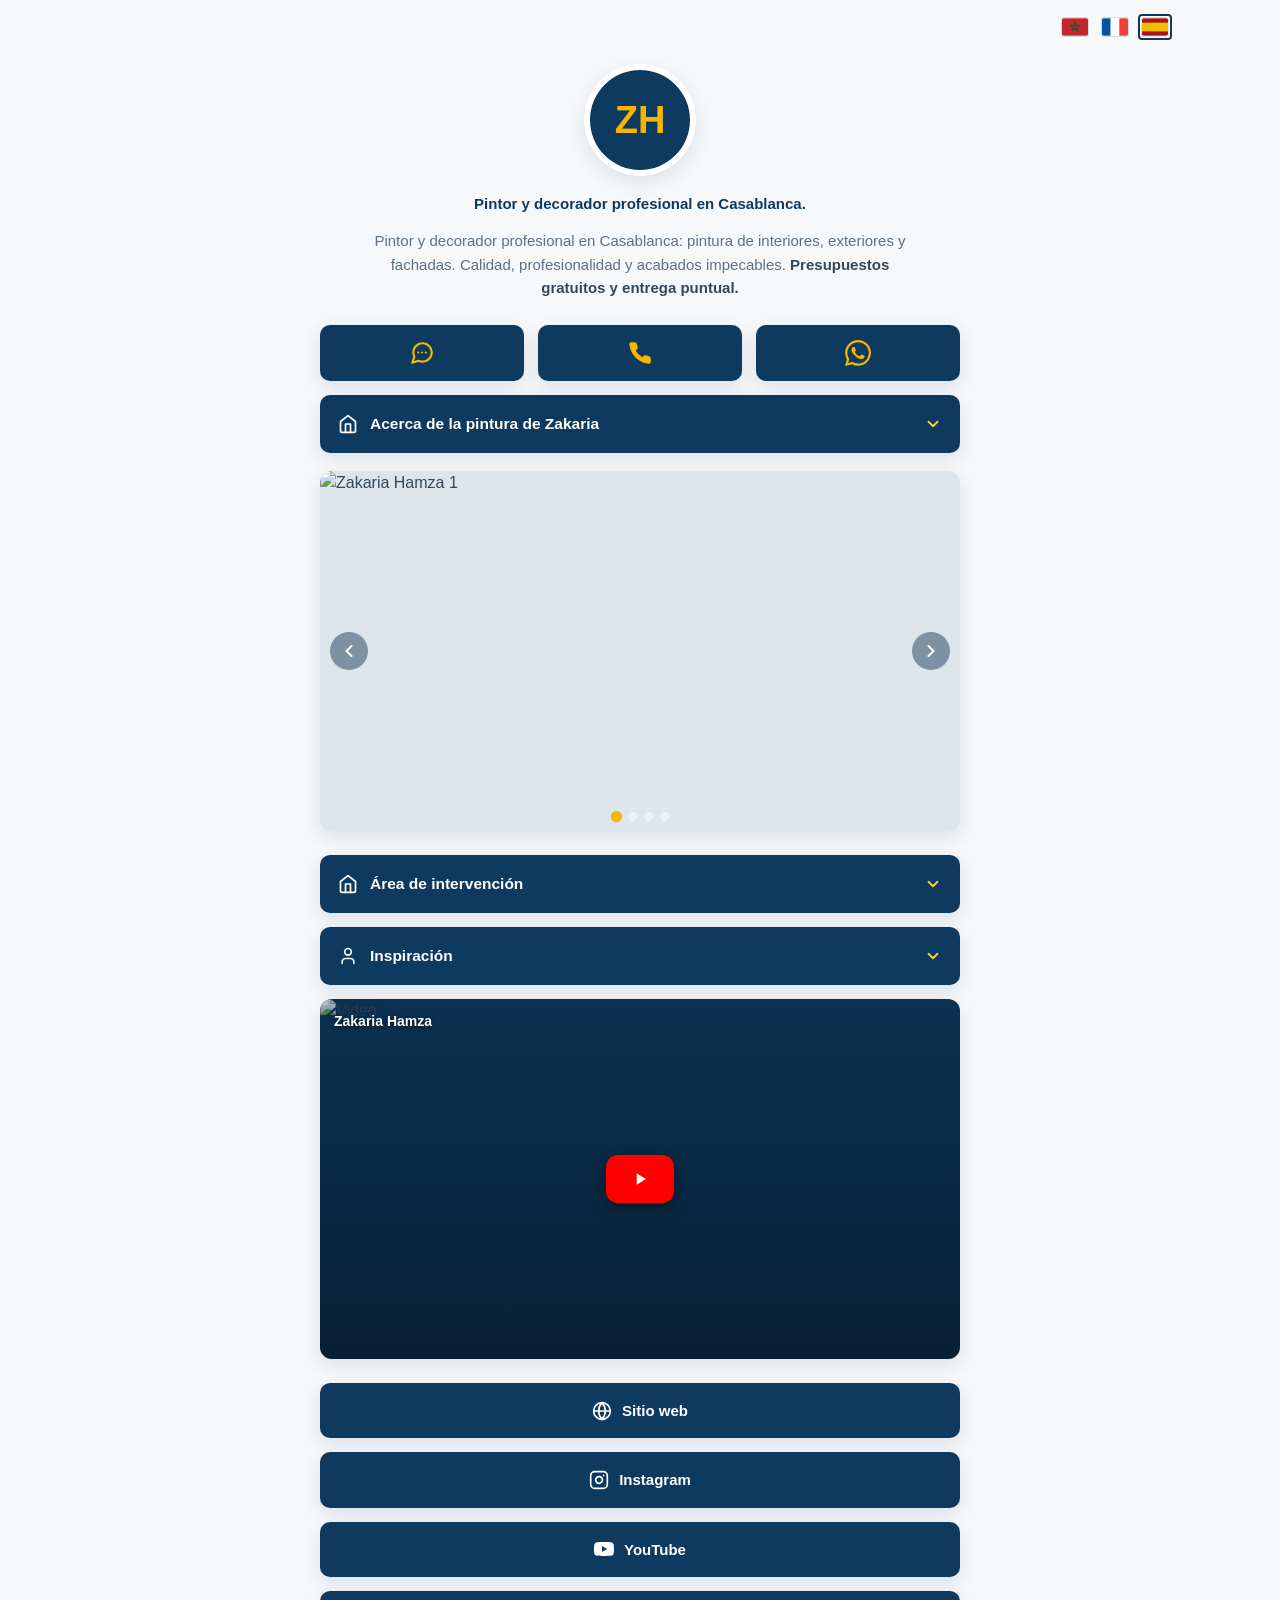
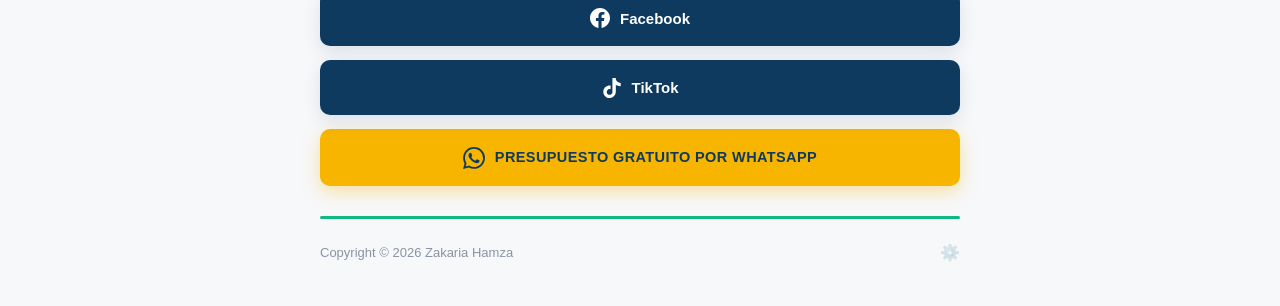
==== commit ed02ea45: "Add files via upload" ====
--- a/index.html
+++ b/index.html
@@ -4,190 +4,33 @@
 <meta charset="UTF-8">
 <meta name="viewport" content="width=device-width, initial-scale=1.0">
 <meta name="theme-color" content="#0e3a5f">
-<meta name="description" content="Pintor y decorador profesional en Casablanca: pintura de interiores, exteriores y fachadas. Presupuestos gratuitos.">
-<title>Zakaria Hamza — Pintor y decorador en Casablanca</title>
+<meta name="description" content="Pintor y decorador profesional en Casablanca">
+<title>Zakaria Hamza — Pintor y decorador</title>
 <link rel="icon" href="data:image/svg+xml,<svg xmlns='http://www.w3.org/2000/svg' viewBox='0 0 100 100'><text y='.9em' font-size='90'>🎨</text></svg>">
-<style>
-/* ============ VARIABLES Y BASE ============ */
-:root{
-  --navy:#0e3a5f; --navy-dark:#0a2c48; --yellow:#f7b500; --yellow-soft:#ffc93c;
-  --bg:#f7f8fa; --text:#33475b; --muted:#5b7186; --green:#10b981;
-  --radius:10px; --shadow:0 6px 18px rgba(14,58,95,.12);
-}
-*{margin:0;padding:0;box-sizing:border-box}
-html{scroll-behavior:smooth}
-body{
-  font-family:-apple-system,BlinkMacSystemFont,"Segoe UI",Roboto,Helvetica,Arial,sans-serif;
-  background:var(--bg); color:var(--text); line-height:1.55;
-  -webkit-font-smoothing:antialiased;
-}
-button{font:inherit;cursor:pointer;border:none;background:none}
-a{text-decoration:none;color:inherit}
-img{display:block;max-width:100%}
-:focus-visible{outline:3px solid var(--yellow);outline-offset:2px;border-radius:6px}
-
-/* ============ BARRA DE IDIOMAS ============ */
-.lang-bar{display:flex;justify-content:flex-end;gap:6px;padding:14px 18px 0;max-width:1100px;margin:0 auto}
-.lang-btn{padding:2px;border-radius:4px;border:2px solid transparent;transition:.2s;line-height:0}
-.lang-btn svg{width:26px;height:18px;border-radius:2px;box-shadow:0 0 0 1px rgba(0,0,0,.12)}
-.lang-btn:hover{transform:scale(1.1)}
-.lang-btn[aria-pressed="true"]{border-color:var(--navy);background:#fff}
-
-/* ============ CONTENEDOR TIPO TARJETA ============ */
-.bio{max-width:680px;margin:0 auto;padding:24px 20px 40px}
-
-/* Perfil */
-.profile{text-align:center;margin-bottom:26px}
-.avatar-ring{width:112px;height:112px;margin:0 auto 16px;border-radius:50%;background:#fff;
-  padding:6px;box-shadow:var(--shadow)}
-.avatar-ring img,.avatar-fallback{width:100%;height:100%;border-radius:50%;object-fit:cover}
-.avatar-fallback{display:flex;align-items:center;justify-content:center;background:var(--navy);
-  color:var(--yellow);font-size:38px;font-weight:800}
-.profile h1{color:var(--navy);font-size:28px;font-weight:800;letter-spacing:.2px}
-.tagline{color:var(--navy);font-weight:700;font-size:15px;margin-top:6px}
-.desc{color:var(--muted);font-size:15px;max-width:560px;margin:14px auto 0}
-.desc strong{color:var(--text)}
-
-/* Acciones rápidas (chat / teléfono / WhatsApp) */
-.quick-actions{display:grid;grid-template-columns:repeat(3,1fr);gap:14px;margin:26px 0 14px}
-.qa{display:flex;align-items:center;justify-content:center;height:56px;background:var(--navy);
-  border-radius:var(--radius);color:var(--yellow);transition:.2s;box-shadow:var(--shadow)}
-.qa svg{width:26px;height:26px}
-.qa:hover{background:var(--navy-dark);transform:translateY(-2px)}
-
-/* Barras de sección (acordeones) */
-.acc{margin-bottom:14px}
-.acc-btn{width:100%;display:flex;align-items:center;gap:12px;padding:17px 18px;border-radius:var(--radius);
-  background:var(--navy);color:#fff;font-weight:600;font-size:15.5px;text-align:start;
-  transition:.2s;box-shadow:var(--shadow)}
-.acc-btn:hover{background:var(--navy-dark)}
-.acc-btn .ico{width:20px;height:20px;flex:none;color:#fff}
-.acc-btn .chev{width:18px;height:18px;margin-inline-start:auto;transition:transform .35s;color:var(--yellow-soft)}
-.acc-btn[aria-expanded="true"] .chev{transform:rotate(180deg)}
-.acc-panel{max-height:0;overflow:hidden;transition:max-height .45s ease}
-.panel-card{background:#fff;border-radius:12px;padding:22px;margin-top:10px;box-shadow:var(--shadow)}
-.panel-card h3{color:var(--navy);font-size:15px;margin:14px 0 8px}
-.panel-card h3:first-child{margin-top:0}
-.panel-card p{font-size:14.5px;color:var(--muted)}
-.panel-card ul{list-style:none;margin-top:4px}
-.panel-card li{font-size:14.5px;padding:6px 0 6px 0;padding-inline-start:26px;position:relative;color:var(--text)}
-.panel-card li::before{content:"";position:absolute;inset-inline-start:6px;top:12px;width:8px;height:8px;
-  border-radius:50%;background:var(--yellow)}
-.chips{display:flex;flex-wrap:wrap;gap:8px;margin-top:10px}
-.chip{background:#eef3f8;color:var(--navy);font-size:13px;font-weight:600;padding:7px 13px;border-radius:999px}
-.gallery{display:grid;grid-template-columns:repeat(2,1fr);gap:10px;margin-top:12px}
-.gallery img{width:100%;aspect-ratio:4/3;object-fit:cover;border-radius:10px;transition:.3s}
-.gallery img:hover{transform:scale(1.03)}
-
-/* Carrusel */
-.carousel{position:relative;border-radius:12px;overflow:hidden;margin:18px 0 24px;box-shadow:var(--shadow);
-  aspect-ratio:16/9;background:#dde5ec}
-.car-track{display:flex;height:100%;transition:transform .5s ease}
-.car-track img{width:100%;height:100%;object-fit:cover;flex:none}
-.car-btn{position:absolute;top:50%;transform:translateY(-50%);width:38px;height:38px;border-radius:50%;
-  background:rgba(10,44,72,.45);color:#fff;display:flex;align-items:center;justify-content:center;transition:.2s}
-.car-btn:hover{background:rgba(10,44,72,.75)}
-.car-btn svg{width:20px;height:20px}
-.car-prev{inset-inline-start:10px}.car-next{inset-inline-end:10px}
-.car-dots{position:absolute;bottom:10px;left:0;right:0;display:flex;justify-content:center;gap:7px}
-.car-dots button{width:9px;height:9px;border-radius:50%;background:rgba(255,255,255,.55);transition:.2s;padding:0}
-.car-dots button.on{background:var(--yellow);transform:scale(1.25)}
-
-/* Video YouTube (fachada con carga al clic) */
-.video{position:relative;border-radius:12px;overflow:hidden;aspect-ratio:16/9;margin-bottom:24px;
-  box-shadow:var(--shadow);background:var(--navy)}
-.video .thumb{position:absolute;inset:0;width:100%;height:100%;object-fit:cover;opacity:.85}
-.video::after{content:"";position:absolute;inset:0;background:linear-gradient(180deg,rgba(0,0,0,.15),rgba(0,0,0,.45))}
-.play-btn{position:absolute;top:50%;left:50%;transform:translate(-50%,-50%);z-index:2;width:68px;height:48px;
-  background:#f00;border-radius:12px;display:flex;align-items:center;justify-content:center;transition:.2s;
-  box-shadow:0 4px 14px rgba(0,0,0,.4)}
-.play-btn:hover{transform:translate(-50%,-50%) scale(1.08);background:#ff0033}
-.play-btn svg{width:20px;height:20px;color:#fff}
-.video iframe{position:absolute;inset:0;width:100%;height:100%;border:0}
-.video .vid-title{position:absolute;top:12px;inset-inline-start:14px;z-index:2;color:#fff;font-weight:700;
-  font-size:14px;text-shadow:0 1px 4px rgba(0,0,0,.6)}
-
-/* Enlaces sociales */
-.links{display:grid;gap:14px;margin-bottom:14px}
-.link-btn{display:flex;align-items:center;justify-content:center;gap:10px;padding:16px;border-radius:var(--radius);
-  background:var(--navy);color:#fff;font-weight:600;font-size:15px;transition:.2s;box-shadow:var(--shadow)}
-.link-btn svg{width:20px;height:20px;flex:none}
-.link-btn:hover{background:var(--navy-dark);transform:translateY(-2px)}
-
-/* CTA WhatsApp */
-.cta{display:flex;align-items:center;justify-content:center;gap:10px;padding:17px;border-radius:var(--radius);
-  background:var(--yellow);color:var(--navy);font-weight:800;font-size:14.5px;letter-spacing:.4px;
-  text-transform:uppercase;transition:.2s;box-shadow:0 6px 18px rgba(247,181,0,.35)}
-.cta svg{width:22px;height:22px}
-.cta:hover{filter:brightness(1.06);transform:translateY(-2px)}
-
-/* Pie */
-.divider{height:3px;border:none;background:var(--green);border-radius:3px;margin:30px 0 22px}
-footer{color:#8a94a3;font-size:13px}
-
-/* Modal de contacto */
-.modal{position:fixed;inset:0;z-index:50;display:flex;align-items:center;justify-content:center;padding:20px;
-  background:rgba(10,44,72,.55);backdrop-filter:blur(3px)}
-.modal[hidden]{display:none}
-.modal-card{background:#fff;border-radius:16px;padding:24px;width:100%;max-width:420px;box-shadow:0 20px 50px rgba(0,0,0,.3)}
-.modal-card h2{color:var(--navy);font-size:19px;margin-bottom:14px}
-.modal-card label{display:block;font-size:13px;font-weight:700;color:var(--muted);margin:12px 0 5px}
-.modal-card input,.modal-card textarea{width:100%;border:2px solid #dfe6ee;border-radius:10px;padding:11px 13px;
-  font:inherit;color:var(--text);background:#fbfcfe}
-.modal-card input:focus,.modal-card textarea:focus{outline:none;border-color:var(--navy)}
-.modal-actions{display:flex;gap:10px;margin-top:18px}
-.btn{flex:1;padding:13px;border-radius:10px;font-weight:700;font-size:14.5px;transition:.2s}
-.btn-primary{background:var(--navy);color:#fff}
-.btn-primary:hover{background:var(--navy-dark)}
-.btn-ghost{background:#eef3f8;color:var(--muted)}
-.btn-ghost:hover{background:#e2eaf2}
-
-/* Toast */
-.toast{position:fixed;bottom:26px;left:50%;transform:translate(-50%,20px);z-index:60;background:var(--navy);
-  color:#fff;padding:11px 20px;border-radius:999px;font-size:14px;font-weight:600;opacity:0;pointer-events:none;
-  transition:.3s;box-shadow:var(--shadow)}
-.toast.show{opacity:1;transform:translate(-50%,0)}
-
-/* Animación de aparición */
-.reveal{opacity:0;transform:translateY(14px);transition:opacity .6s ease,transform .6s ease}
-.reveal.in{opacity:1;transform:none}
-@media (prefers-reduced-motion:reduce){
-  *{transition:none!important;animation:none!important}
-  .reveal{opacity:1;transform:none}
-}
-@media (max-width:480px){
-  .profile h1{font-size:24px}
-  .quick-actions{gap:10px}
-  .gallery{grid-template-columns:repeat(2,1fr)}
-}
-</style>
+<link rel="stylesheet" href="styles.css">
 </head>
 <body>
 
-<!-- Selector de idioma -->
-<div class="lang-bar" role="group" aria-label="Idioma / Language / اللغة">
-  <button class="lang-btn" data-lang="ar" aria-label="العربية" title="العربية">
+<div class="lang-bar" role="group" aria-label="Idioma">
+  <button class="lang-btn" data-lang="ar" aria-label="العربية">
     <svg viewBox="0 0 60 40"><rect width="60" height="40" fill="#C1272D"/><path d="M30 8 37.06 29.71 18.59 16.29 41.41 16.29 22.94 29.71 Z" fill="none" stroke="#006233" stroke-width="2"/></svg>
   </button>
-  <button class="lang-btn" data-lang="fr" aria-label="Français" title="Français">
+  <button class="lang-btn" data-lang="fr" aria-label="Français">
     <svg viewBox="0 0 60 40"><rect width="20" height="40" fill="#0055A4"/><rect x="20" width="20" height="40" fill="#fff"/><rect x="40" width="20" height="40" fill="#EF4135"/></svg>
   </button>
-  <button class="lang-btn" data-lang="es" aria-label="Español" title="Español">
+  <button class="lang-btn" data-lang="es" aria-label="Español">
     <svg viewBox="0 0 60 40"><rect width="60" height="40" fill="#AA151B"/><rect y="10" width="60" height="20" fill="#F1BF00"/></svg>
   </button>
 </div>
 
 <main class="bio">
-
-  <!-- Perfil -->
   <header class="profile reveal">
-    <div class="avatar-ring"><img id="avatar" src="https://randomuser.me/api/portraits/men/32.jpg" alt="Zakaria Hamza"></div>
-    <h1 id="appName">Zakaria Hamza</h1>
+    <div class="avatar-ring"><img id="avatar" src="" alt="Avatar"></div>
+    <h1 id="appName"></h1>
     <p class="tagline" data-i18n="tagline"></p>
     <p class="desc" data-i18n-html="desc"></p>
   </header>
 
-  <!-- Acciones rápidas -->
   <div class="quick-actions reveal">
     <button class="qa" id="btnChat" data-aria="chat_aria">
       <svg viewBox="0 0 24 24" fill="none" stroke="currentColor" stroke-width="2" stroke-linecap="round" stroke-linejoin="round"><path d="M21 11.5a8.38 8.38 0 0 1-.9 3.8 8.5 8.5 0 0 1-7.6 4.7 8.38 8.38 0 0 1-3.8-.9L3 21l1.9-5.7a8.38 8.38 0 0 1-.9-3.8 8.5 8.5 0 0 1 4.7-7.6 8.38 8.38 0 0 1 3.8-.9h.5a8.48 8.48 0 0 1 8 8v.5z"/><path d="M8.5 11.5h.01M12 11.5h.01M15.5 11.5h.01"/></svg>
@@ -200,7 +43,6 @@
     </a>
   </div>
 
-  <!-- Acordeón: Acerca de -->
   <section class="acc reveal">
     <button class="acc-btn" aria-expanded="false" aria-controls="panelAbout">
       <svg class="ico" viewBox="0 0 24 24" fill="none" stroke="currentColor" stroke-width="2" stroke-linecap="round" stroke-linejoin="round"><path d="m3 9 9-7 9 7v11a2 2 0 0 1-2 2H5a2 2 0 0 1-2-2z"/><polyline points="9 22 9 12 15 12 15 22"/></svg>
@@ -219,7 +61,6 @@
     </div>
   </section>
 
-  <!-- Carrusel de fotos -->
   <figure class="carousel reveal" id="carousel" dir="ltr">
     <div class="car-track" id="carTrack"></div>
     <button class="car-btn car-prev" id="carPrev" aria-label="Anterior">
@@ -231,7 +72,6 @@
     <div class="car-dots" id="carDots"></div>
   </figure>
 
-  <!-- Acordeón: Área de intervención -->
   <section class="acc reveal">
     <button class="acc-btn" aria-expanded="false" aria-controls="panelArea">
       <svg class="ico" viewBox="0 0 24 24" fill="none" stroke="currentColor" stroke-width="2" stroke-linecap="round" stroke-linejoin="round"><path d="m3 9 9-7 9 7v11a2 2 0 0 1-2 2H5a2 2 0 0 1-2-2z"/><polyline points="9 22 9 12 15 12 15 22"/></svg>
@@ -246,7 +86,6 @@
     </div>
   </section>
 
-  <!-- Acordeón: Inspiración -->
   <section class="acc reveal">
     <button class="acc-btn" aria-expanded="false" aria-controls="panelInsp">
       <svg class="ico" viewBox="0 0 24 24" fill="none" stroke="currentColor" stroke-width="2" stroke-linecap="round" stroke-linejoin="round"><path d="M19 21v-2a4 4 0 0 0-4-4H9a4 4 0 0 0-4 4v2"/><circle cx="12" cy="7" r="4"/></svg>
@@ -261,10 +100,8 @@
     </div>
   </section>
 
-  <!-- Video YouTube -->
   <div class="video reveal" id="videoBox"></div>
 
-  <!-- Enlaces -->
   <nav class="links reveal">
     <a class="link-btn" id="linkWeb" href="#" target="_blank" rel="noopener">
       <svg viewBox="0 0 24 24" fill="none" stroke="currentColor" stroke-width="2" stroke-linecap="round" stroke-linejoin="round"><circle cx="12" cy="12" r="10"/><line x1="2" y1="12" x2="22" y2="12"/><path d="M12 2a15.3 15.3 0 0 1 4 10 15.3 15.3 0 0 1-4 10 15.3 15.3 0 0 1-4-10 15.3 15.3 0 0 1 4-10z"/></svg>
@@ -283,23 +120,24 @@
       <span data-i18n="link_tt"></span></a>
   </nav>
 
-  <!-- CTA WhatsApp -->
   <a class="cta reveal" id="ctaWa" href="#" target="_blank" rel="noopener">
     <svg viewBox="0 0 24 24" fill="currentColor"><path d="M17.472 14.382c-.297-.149-1.758-.867-2.03-.967-.273-.099-.471-.148-.67.15-.197.297-.767.966-.94 1.164-.173.199-.347.223-.644.075-.297-.15-1.255-.463-2.39-1.475-.883-.788-1.48-1.761-1.653-2.059-.173-.297-.018-.458.13-.606.134-.133.297-.347.446-.52.149-.174.198-.298.298-.497.099-.198.05-.371-.025-.52-.075-.149-.669-1.612-.916-2.207-.242-.579-.487-.5-.669-.51-.173-.008-.371-.01-.57-.01-.198 0-.52.074-.792.372-.272.297-1.04 1.016-1.04 2.479 0 1.462 1.065 2.875 1.213 3.074.149.198 2.096 3.2 5.077 4.487.709.306 1.262.489 1.694.625.712.227 1.36.195 1.871.118.571-.085 1.758-.719 2.006-1.413.248-.694.248-1.289.173-1.413-.074-.124-.272-.198-.57-.347m-5.421 7.403h-.004a9.87 9.87 0 0 1-5.031-1.378l-.361-.214-3.741.982.998-3.648-.235-.374a9.86 9.86 0 0 1-1.51-5.26c.001-5.45 4.436-9.884 9.888-9.884 2.64 0 5.122 1.03 6.988 2.898a9.825 9.825 0 0 1 2.893 6.994c-.003 5.45-4.437 9.884-9.885 9.884m8.413-18.297A11.815 11.815 0 0 0 12.05 0C5.495 0 .16 5.335.157 11.892c0 2.096.547 4.142 1.588 5.945L.057 24l6.305-1.654a11.882 11.882 0 0 0 5.683 1.448h.005c6.554 0 11.89-5.335 11.893-11.893a11.821 11.821 0 0 0-3.48-8.413Z"/></svg>
     <span data-i18n="cta"></span>
   </a>
 
   <hr class="divider">
-  <footer><span data-i18n="copyright"></span></footer>
+  <footer>
+    <span data-i18n="copyright"></span>
+    <a href="admin.html" class="admin-link" title="Admin" aria-label="Administración">⚙️</a>
+  </footer>
 </main>
 
-<!-- Modal de contacto -->
-<div class="modal" id="chatModal" hidden role="dialog" aria-modal="true" aria-labelledby="modalTitle">
+<div class="modal" id="chatModal" hidden role="dialog" aria-modal="true">
   <div class="modal-card">
-    <h2 id="modalTitle" data-i18n="modal_title"></h2>
+    <h2 data-i18n="modal_title"></h2>
     <form id="chatForm">
       <label for="fName" data-i18n="modal_name"></label>
-      <input id="fName" required maxlength="60" autocomplete="name">
+      <input id="fName" required maxlength="60">
       <label for="fMsg" data-i18n="modal_msg"></label>
       <textarea id="fMsg" rows="4" required maxlength="500"></textarea>
       <div class="modal-actions">
@@ -310,260 +148,9 @@
   </div>
 </div>
 
-<div class="toast" id="toast" role="status"></div>
+<div class="toast" id="toast"></div>
 
-<script>
-/* =====================================================================
-   ⚙️ CONFIGURACIÓN — EDITA AQUÍ TUS DATOS
-   ===================================================================== */
-const CONFIG = {
-  name: "Zakaria Hamza",
-  phone: "+212600000000",          // formato visual para tel:
-  whatsapp: "212600000000",        // solo números, con prefijo país
-  avatar: "https://randomuser.me/api/portraits/men/32.jpg",
-  videoId: "",                     // ID de tu video de YouTube (ej: "7G6hW-LqMlw"). Si está vacío muestra póster demo.
-  links: {
-    web:  "https://www.ejemplo.com",
-    instagram: "https://instagram.com/tu_usuario",
-    youtube:   "https://youtube.com/@tu_canal",
-    facebook:  "https://facebook.com/tu_pagina",
-    tiktok:    "https://tiktok.com/@tu_usuario"
-  },
-  images: [                        // carrusel
-    "https://images.unsplash.com/photo-1513694203232-719a280e022f?auto=format&fit=crop&w=1200&q=70",
-    "https://images.unsplash.com/photo-1493809842364-78817add7ffb?auto=format&fit=crop&w=1200&q=70",
-    "https://images.unsplash.com/photo-1522708323590-d24dbb6b0267?auto=format&fit=crop&w=1200&q=70",
-    "https://images.unsplash.com/photo-1560448204-e02f11c3d0e2?auto=format&fit=crop&w=1200&q=70"
-  ],
-  gallery: [                       // galería "Inspiración"
-    "https://images.unsplash.com/photo-1600585154340-be6161a56a0c?auto=format&fit=crop&w=600&q=70",
-    "https://images.unsplash.com/photo-1600566753086-00f18fb6b3ea?auto=format&fit=crop&w=600&q=70",
-    "https://images.unsplash.com/photo-1600607687939-ce8a6c25118c?auto=format&fit=crop&w=600&q=70",
-    "https://images.unsplash.com/photo-1556911220-bff31c812dba?auto=format&fit=crop&w=600&q=70"
-  ]
-};
-
-/* =====================================================================
-   🌍 TRADUCCIONES (ES / FR / AR)
-   ===================================================================== */
-const I18N = {
-  es: {
-    tagline: "Pintor y decorador profesional en Casablanca.",
-    desc: "Pintor y decorador profesional en Casablanca: pintura de interiores, exteriores y fachadas. Calidad, profesionalidad y acabados impecables. <strong>Presupuestos gratuitos y entrega puntual.</strong>",
-    about_title: "Acerca de la pintura de Zakaria",
-    about_intro: "Tu especialista en pintura interior, exterior y decoración en Casablanca.",
-    about_p: "Realizamos todo tipo de trabajos de pintura y decoración para particulares, comunidades y profesionales. Damos nueva vida a tus espacios con un trabajo cuidado y acabados de calidad.",
-    services_title: "Nuestros servicios:",
-    services: ["Pintura de interiores","Pintura de exteriores","Pintura de fachadas y edificios","Pintura de pisos y casas","Pintura de techos","Pintura y renovación de puertas","Pintura de escaleras y zonas comunes","Pintura y decoración de cocinas","Pintura y renovación de baños","Decoración de interiores","Reformas y acabados"],
-    commits_title: "Nuestros compromisos:",
-    commits: ["Trabajo cuidado y de calidad","Respeto de los plazos","Acabados profesionales","Intervención en casas, pisos y edificios","Asesoramiento personalizado","Presupuesto gratuito y sin compromiso"],
-    area_title: "Área de intervención",
-    area_intro: "Intervenimos en Casablanca y alrededores, así como en varias ciudades del reino.",
-    cities: ["Casablanca","Sbata","Barrio California","Dar Bouazza","Mohammedia","Sidi Rahal Chatai","Ain Diab","Aïn Chock","Bouskoura","Bourgogne","Maârif","Marrakech","Rabat","Tanger","Tetuán","Agadir"],
-    insp_title: "Inspiración",
-    insp_text: "Una selección de ideas y colores para tu próximo proyecto.",
-    link_web: "Sitio web", link_ig: "Instagram", link_yt: "YouTube", link_fb: "Facebook", link_tt: "TikTok",
-    cta: "Presupuesto gratuito por WhatsApp",
-    chat_aria: "Enviar mensaje", call_aria: "Llamar por teléfono", wa_aria: "Escribir por WhatsApp",
-    modal_title: "Envíanos un mensaje", modal_name: "Tu nombre", modal_msg: "Tu mensaje…",
-    modal_send: "Enviar por WhatsApp", modal_cancel: "Cancelar",
-    toast_video: "Añade tu ID de video en CONFIG.videoId",
-    toast_sent: "Abriendo WhatsApp…",
-    copyright: "Copyright © {year} Zakaria Hamza"
-  },
-  fr: {
-    tagline: "Peintre professionnel & décorateur à Casablanca.",
-    desc: "Peintre professionnel et décorateur à Casablanca : peinture intérieure, extérieure et façades. Qualité, professionnalisme et finitions soignées. <strong>Devis gratuit et respect des délais.</strong>",
-    about_title: "À propos de Zakaria Peinture",
-    about_intro: "Votre spécialiste en peinture intérieure, extérieure et décoration à Casablanca.",
-    about_p: "Nous réalisons tous types de travaux de peinture et de décoration pour les particuliers, les immeubles et les professionnels. Nous donnons une nouvelle vie à vos espaces grâce à un travail soigné et des finitions de qualité.",
-    services_title: "Nos prestations :",
-    services: ["Peinture intérieure","Peinture extérieure","Peinture de façades et d'immeubles","Peinture des appartements et des maisons","Peinture des plafonds","Peinture et rénovation des portes","Peinture des cages d'escalier et parties communes","Peinture et décoration des cuisines","Peinture et rénovation des salles de bain","Décoration intérieure","Travaux de rénovation et finitions"],
-    commits_title: "Nos engagements :",
-    commits: ["Travail soigné et de qualité","Respect des délais","Finitions professionnelles","Intervention sur maisons, appartements et immeubles","Conseils personnalisés","Devis gratuit et sans engagement"],
-    area_title: "Zone d'intervention",
-    area_intro: "Nous intervenons à Casablanca et ses environs, ainsi que dans plusieurs villes du Royaume.",
-    cities: ["Casablanca","Sbata","Quartier Californie","Dar Bouazza","Mohammédia","Sidi Rahal Chatai","Ain Diab","Aïn Chock","Bouskoura","Bourgogne","Maârif","Marrakech","Rabat","Tanger","Tétouan","Agadir"],
-    insp_title: "Inspiration",
-    insp_text: "Une sélection d'idées et de couleurs pour votre prochain projet.",
-    link_web: "Site web", link_ig: "Instagram", link_yt: "YouTube", link_fb: "Facebook", link_tt: "TikTok",
-    cta: "Devis gratuit sur WhatsApp",
-    chat_aria: "Envoyer un message", call_aria: "Appeler", wa_aria: "Écrire sur WhatsApp",
-    modal_title: "Envoyez-nous un message", modal_name: "Votre nom", modal_msg: "Votre message…",
-    modal_send: "Envoyer sur WhatsApp", modal_cancel: "Annuler",
-    toast_video: "Ajoutez votre ID vidéo dans CONFIG.videoId",
-    toast_sent: "Ouverture de WhatsApp…",
-    copyright: "Copyright © {year} Zakaria Hamza"
-  },
-  ar: {
-    tagline: "صباغ وديكوراتور محترف في الدار البيضاء.",
-    desc: "صباغ وديكوراتور محترف في الدار البيضاء: صباغة الداخلية والخارجية والواجهات. جودة واحترافية وتشطيبات لا تشوبها شائبة. <strong>تقدير التكلفة مجاني وتسليم في الموعد المحدد.</strong>",
-    about_title: "حول صباغة زكريا",
-    about_intro: "متخصصك في الصباغة الداخلية والخارجية والديكور في الدار البيضاء.",
-    about_p: "ننفذ جميع أنواع أعمال الصباغة والديكور للأفراد والعمائر والمهنيين. نمنح مساحاتك حياة جديدة بعمل متقن وتشطيبات عالية الجودة.",
-    services_title: "خدماتنا:",
-    services: ["الصباغة الداخلية","الصباغة الخارجية","صباغة الواجهات والعمائر","صباغة الشقق والمنازل","صباغة الأسقف","صباغة وتجديد الأبواب","صباغة سلالم العمائر والأجزاء المشتركة","صباغة وديكور المطابخ","صباغة وتجديد الحمامات","الديكور الداخلي","أشغال التجديد والتشطيبات"],
-    commits_title: "التزاماتنا:",
-    commits: ["عمل متقن وعالي الجودة","احترام المواعيد","تشطيبات احترافية","التدخل في المنازل والشقق والعمائر","نصائح مخصصة","تقدير تكلفة مجاني وبدون التزام"],
-    area_title: "مجالات التدخل",
-    area_intro: "نتدخل في الدار البيضاء وضواحيها وفي عدة مدن بالمملكة.",
-    cities: ["الدار البيضاء","سباتة","حي كاليفورنيا","دار بوعزة","المحمدية","سيدي رحال الشطاي","عين الذياب","عين الشق","بوسكورة","بورغون","المعاريف","مراكش","الرباط","طنجة","تطوان","أكادير"],
-    insp_title: "إلهام",
-    insp_text: "مختارات من الأفكار والألوان لمشروعك المقبل.",
-    link_web: "موقع الويب", link_ig: "إنستغرام", link_yt: "يوتيوب", link_fb: "فيسبوك", link_tt: "تيك توك",
-    cta: "تقدير تكلفة مجاني عبر واتساب",
-    chat_aria: "إرسال رسالة", call_aria: "اتصال هاتفي", wa_aria: "مراسلة عبر واتساب",
-    modal_title: "أرسل لنا رسالة", modal_name: "اسمك", modal_msg: "رسالتك…",
-    modal_send: "إرسال عبر واتساب", modal_cancel: "إلغاء",
-    toast_video: "أضف معرف الفيديو في CONFIG.videoId",
-    toast_sent: "جارٍ فتح واتساب…",
-    copyright: "حقوق النشر © {year} زكريا حمزة"
-  }
-};
-
-/* =====================================================================
-   🚀 LÓGICA DE LA APLICACIÓN
-   ===================================================================== */
-const $ = s => document.querySelector(s);
-const $$ = s => document.querySelectorAll(s);
-let lang = localStorage.getItem("bioLang") || "es";
-const t = k => (I18N[lang] && I18N[lang][k]) ?? I18N.es[k] ?? "";
-
-/* ---------- Idiomas ---------- */
-function applyLang(l){
-  lang = l;
-  localStorage.setItem("bioLang", l);
-  document.documentElement.lang = l;
-  document.documentElement.dir = (l === "ar") ? "rtl" : "ltr";
-  $$("[data-i18n]").forEach(el => el.textContent = t(el.dataset.i18n));
-  $$("[data-i18n-html]").forEach(el => el.innerHTML = t(el.dataset.i18nHtml));
-  $$("[data-aria]").forEach(el => el.setAttribute("aria-label", t(el.dataset.aria)));
-  // Listas dinámicas
-  $("#servicesList").innerHTML = t("services").map(x => `<li>${x}</li>`).join("");
-  $("#commitsList").innerHTML  = t("commits").map(x => `<li>${x}</li>`).join("");
-  $("#citiesChips").innerHTML  = t("cities").map(x => `<span class="chip">${x}</span>`).join("");
-  // Copyright con año actual
-  $$("[data-i18n='copyright']").forEach(el => el.textContent = t("copyright").replace("{year}", new Date().getFullYear()));
-  // Estado de las banderas
-  $$(".lang-btn").forEach(b => b.setAttribute("aria-pressed", String(b.dataset.lang === l)));
-  updateOpenPanels();
-}
-$$(".lang-btn").forEach(b => b.addEventListener("click", () => applyLang(b.dataset.lang)));
-
-/* ---------- Acordeones ---------- */
-function updateOpenPanels(){
-  $$(".acc-btn[aria-expanded='true']").forEach(btn => {
-    const p = document.getElementById(btn.getAttribute("aria-controls"));
-    p.style.maxHeight = p.scrollHeight + "px";
-  });
-}
-$$(".acc-btn").forEach(btn => {
-  btn.addEventListener("click", () => {
-    const open = btn.getAttribute("aria-expanded") === "true";
-    const p = document.getElementById(btn.getAttribute("aria-controls"));
-    btn.setAttribute("aria-expanded", String(!open));
-    p.style.maxHeight = open ? "0px" : p.scrollHeight + "px";
-  });
-});
-window.addEventListener("resize", updateOpenPanels);
-
-/* ---------- Carrusel ---------- */
-const track = $("#carTrack"), dotsBox = $("#carDots");
-let idx = 0, timer = null;
-CONFIG.images.forEach((src, i) => {
-  track.insertAdjacentHTML("beforeend", `<img src="${src}" alt="${CONFIG.name} ${i+1}" loading="${i? "lazy":"eager"}">`);
-  dotsBox.insertAdjacentHTML("beforeend", `<button aria-label="Slide ${i+1}"></button>`);
-});
-const dots = $$("#carDots button");
-function go(i){
-  idx = (i + CONFIG.images.length) % CONFIG.images.length;
-  track.style.transform = `translateX(-${idx * 100}%)`;
-  dots.forEach((d, j) => d.classList.toggle("on", j === idx));
-}
-function restart(){ clearInterval(timer); timer = setInterval(() => go(idx + 1), 5000); }
-$("#carPrev").addEventListener("click", () => { go(idx - 1); restart(); });
-$("#carNext").addEventListener("click", () => { go(idx + 1); restart(); });
-dots.forEach((d, j) => d.addEventListener("click", () => { go(j); restart(); }));
-// Swipe táctil
-let x0 = null;
-$("#carousel").addEventListener("pointerdown", e => x0 = e.clientX);
-$("#carousel").addEventListener("pointerup", e => {
-  if (x0 === null) return;
-  const dx = e.clientX - x0;
-  if (Math.abs(dx) > 40) { go(idx + (dx < 0 ? 1 : -1)); restart(); }
-  x0 = null;
-});
-go(0); restart();
-
-/* ---------- Galería Inspiración ---------- */
-$("#gallery").innerHTML = CONFIG.gallery.map((src, i) => `<img src="${src}" alt="Inspiration ${i+1}" loading="lazy">`).join("");
-
-/* ---------- Video YouTube (fachada → iframe al clic) ---------- */
-(function buildVideo(){
-  const box = $("#videoBox");
-  const poster = CONFIG.videoId
-    ? `https://i.ytimg.com/vi/${CONFIG.videoId}/hqdefault.jpg`
-    : "https://images.unsplash.com/photo-1562259949-e8e7689d7828?auto=format&fit=crop&w=1200&q=70";
-  box.innerHTML = `
-    <img class="thumb" src="${poster}" alt="Video">
-    <span class="vid-title">${CONFIG.name}</span>
-    <button class="play-btn" aria-label="Play">
-      <svg viewBox="0 0 24 24" fill="currentColor"><path d="M8 5v14l11-7z"/></svg>
-    </button>`;
-  box.querySelector(".play-btn").addEventListener("click", () => {
-    if (!CONFIG.videoId) return toast(t("toast_video"));
-    box.innerHTML = `<iframe src="https://www.youtube-nocookie.com/embed/${CONFIG.videoId}?autoplay=1&rel=0"
-      title="YouTube" allow="accelerometer; autoplay; clipboard-write; encrypted-media; gyroscope; picture-in-picture"
-      allowfullscreen loading="lazy"></iframe>`;
-  });
-})();
-
-/* ---------- Enlaces y contactos ---------- */
-$("#btnCall").href = `tel:${CONFIG.phone.replace(/\s/g, "")}`;
-$("#btnWa").href = $("#ctaWa").href = `https://wa.me/${CONFIG.whatsapp}?text=${encodeURIComponent("Hola " + CONFIG.name + ", me gustaría pedir un presupuesto.")}`;
-$("#linkWeb").href = CONFIG.links.web;
-$("#linkIg").href  = CONFIG.links.instagram;
-$("#linkYt").href  = CONFIG.links.youtube;
-$("#linkFb").href  = CONFIG.links.facebook;
-$("#linkTt").href  = CONFIG.links.tiktok;
-
-/* ---------- Modal de contacto → WhatsApp ---------- */
-const modal = $("#chatModal");
-$("#btnChat").addEventListener("click", () => { modal.hidden = false; $("#fName").focus(); });
-$("#modalCancel").addEventListener("click", () => modal.hidden = true);
-modal.addEventListener("click", e => { if (e.target === modal) modal.hidden = true; });
-document.addEventListener("keydown", e => { if (e.key === "Escape") modal.hidden = true; });
-$("#chatForm").addEventListener("submit", e => {
-  e.preventDefault();
-  const txt = `Hola, soy ${$("#fName").value.trim()}. ${$("#fMsg").value.trim()}`;
-  window.open(`https://wa.me/${CONFIG.whatsapp}?text=${encodeURIComponent(txt)}`, "_blank");
-  modal.hidden = true; e.target.reset(); toast(t("toast_sent"));
-});
-
-/* ---------- Toast ---------- */
-let toastTimer;
-function toast(msg){
-  const el = $("#toast");
-  el.textContent = msg; el.classList.add("show");
-  clearTimeout(toastTimer);
-  toastTimer = setTimeout(() => el.classList.remove("show"), 2600);
-}
-
-/* ---------- Avatar con respaldo ---------- */
-$("#avatar").src = CONFIG.avatar;
-$("#avatar").addEventListener("error", function(){
-  const initials = CONFIG.name.split(" ").map(w => w[0]).slice(0, 2).join("");
-  this.outerHTML = `<div class="avatar-fallback">${initials}</div>`;
-});
-
-/* ---------- Animación de aparición ---------- */
-const io = new IntersectionObserver(es => es.forEach(e => {
-  if (e.isIntersecting) { e.target.classList.add("in"); io.unobserve(e.target); }
-}), { threshold: .12 });
-$$(".reveal").forEach(el => io.observe(el));
-
-/* ---------- Inicio ---------- */
-applyLang(lang);
-</script>
+<script src="data.js"></script>
+<script src="app.js"></script>
 </body>
 </html>
--- a/styles.css
+++ b/styles.css
@@ -0,0 +1,109 @@
+:root{
+  --navy:#0e3a5f; --navy-dark:#0a2c48; --yellow:#f7b500; --yellow-soft:#ffc93c;
+  --bg:#f7f8fa; --text:#33475b; --muted:#5b7186; --green:#10b981;
+  --radius:10px; --shadow:0 6px 18px rgba(14,58,95,.12);
+}
+*{margin:0;padding:0;box-sizing:border-box}
+html{scroll-behavior:smooth}
+body{font-family:-apple-system,BlinkMacSystemFont,"Segoe UI",Roboto,Helvetica,Arial,sans-serif;background:var(--bg);color:var(--text);line-height:1.55;-webkit-font-smoothing:antialiased}
+button{font:inherit;cursor:pointer;border:none;background:none}
+a{text-decoration:none;color:inherit}
+img{display:block;max-width:100%}
+:focus-visible{outline:3px solid var(--yellow);outline-offset:2px;border-radius:6px}
+
+.lang-bar{display:flex;justify-content:flex-end;gap:6px;padding:14px 18px 0;max-width:1100px;margin:0 auto}
+.lang-btn{padding:2px;border-radius:4px;border:2px solid transparent;transition:.2s;line-height:0}
+.lang-btn svg{width:26px;height:18px;border-radius:2px;box-shadow:0 0 0 1px rgba(0,0,0,.12)}
+.lang-btn:hover{transform:scale(1.1)}
+.lang-btn[aria-pressed="true"]{border-color:var(--navy);background:#fff}
+
+.bio{max-width:680px;margin:0 auto;padding:24px 20px 40px}
+.profile{text-align:center;margin-bottom:26px}
+.avatar-ring{width:112px;height:112px;margin:0 auto 16px;border-radius:50%;background:#fff;padding:6px;box-shadow:var(--shadow)}
+.avatar-ring img,.avatar-fallback{width:100%;height:100%;border-radius:50%;object-fit:cover}
+.avatar-fallback{display:flex;align-items:center;justify-content:center;background:var(--navy);color:var(--yellow);font-size:38px;font-weight:800}
+.profile h1{color:var(--navy);font-size:28px;font-weight:800}
+.tagline{color:var(--navy);font-weight:700;font-size:15px;margin-top:6px}
+.desc{color:var(--muted);font-size:15px;max-width:560px;margin:14px auto 0}
+.desc strong{color:var(--text)}
+
+.quick-actions{display:grid;grid-template-columns:repeat(3,1fr);gap:14px;margin:26px 0 14px}
+.qa{display:flex;align-items:center;justify-content:center;height:56px;background:var(--navy);border-radius:var(--radius);color:var(--yellow);transition:.2s;box-shadow:var(--shadow)}
+.qa svg{width:26px;height:26px}
+.qa:hover{background:var(--navy-dark);transform:translateY(-2px)}
+
+.acc{margin-bottom:14px}
+.acc-btn{width:100%;display:flex;align-items:center;gap:12px;padding:17px 18px;border-radius:var(--radius);background:var(--navy);color:#fff;font-weight:600;font-size:15.5px;text-align:start;transition:.2s;box-shadow:var(--shadow)}
+.acc-btn:hover{background:var(--navy-dark)}
+.acc-btn .ico{width:20px;height:20px;flex:none;color:#fff}
+.acc-btn .chev{width:18px;height:18px;margin-inline-start:auto;transition:transform .35s;color:var(--yellow-soft)}
+.acc-btn[aria-expanded="true"] .chev{transform:rotate(180deg)}
+.acc-panel{max-height:0;overflow:hidden;transition:max-height .45s ease}
+.panel-card{background:#fff;border-radius:12px;padding:22px;margin-top:10px;box-shadow:var(--shadow)}
+.panel-card h3{color:var(--navy);font-size:15px;margin:14px 0 8px}
+.panel-card h3:first-child{margin-top:0}
+.panel-card p{font-size:14.5px;color:var(--muted)}
+.panel-card ul{list-style:none;margin-top:4px}
+.panel-card li{font-size:14.5px;padding:6px 0 6px 0;padding-inline-start:26px;position:relative;color:var(--text)}
+.panel-card li::before{content:"";position:absolute;inset-inline-start:6px;top:12px;width:8px;height:8px;border-radius:50%;background:var(--yellow)}
+.chips{display:flex;flex-wrap:wrap;gap:8px;margin-top:10px}
+.chip{background:#eef3f8;color:var(--navy);font-size:13px;font-weight:600;padding:7px 13px;border-radius:999px}
+.gallery{display:grid;grid-template-columns:repeat(2,1fr);gap:10px;margin-top:12px}
+.gallery img{width:100%;aspect-ratio:4/3;object-fit:cover;border-radius:10px;transition:.3s}
+.gallery img:hover{transform:scale(1.03)}
+
+.carousel{position:relative;border-radius:12px;overflow:hidden;margin:18px 0 24px;box-shadow:var(--shadow);aspect-ratio:16/9;background:#dde5ec}
+.car-track{display:flex;height:100%;transition:transform .5s ease}
+.car-track img{width:100%;height:100%;object-fit:cover;flex:none}
+.car-btn{position:absolute;top:50%;transform:translateY(-50%);width:38px;height:38px;border-radius:50%;background:rgba(10,44,72,.45);color:#fff;display:flex;align-items:center;justify-content:center;transition:.2s}
+.car-btn:hover{background:rgba(10,44,72,.75)}
+.car-btn svg{width:20px;height:20px}
+.car-prev{inset-inline-start:10px}.car-next{inset-inline-end:10px}
+.car-dots{position:absolute;bottom:10px;left:0;right:0;display:flex;justify-content:center;gap:7px}
+.car-dots button{width:9px;height:9px;border-radius:50%;background:rgba(255,255,255,.55);transition:.2s;padding:0}
+.car-dots button.on{background:var(--yellow);transform:scale(1.25)}
+
+.video{position:relative;border-radius:12px;overflow:hidden;aspect-ratio:16/9;margin-bottom:24px;box-shadow:var(--shadow);background:var(--navy)}
+.video .thumb{position:absolute;inset:0;width:100%;height:100%;object-fit:cover;opacity:.85}
+.video::after{content:"";position:absolute;inset:0;background:linear-gradient(180deg,rgba(0,0,0,.15),rgba(0,0,0,.45))}
+.play-btn{position:absolute;top:50%;left:50%;transform:translate(-50%,-50%);z-index:2;width:68px;height:48px;background:#f00;border-radius:12px;display:flex;align-items:center;justify-content:center;transition:.2s;box-shadow:0 4px 14px rgba(0,0,0,.4)}
+.play-btn:hover{transform:translate(-50%,-50%) scale(1.08);background:#ff0033}
+.play-btn svg{width:20px;height:20px;color:#fff}
+.video iframe{position:absolute;inset:0;width:100%;height:100%;border:0}
+.video .vid-title{position:absolute;top:12px;inset-inline-start:14px;z-index:2;color:#fff;font-weight:700;font-size:14px;text-shadow:0 1px 4px rgba(0,0,0,.6)}
+
+.links{display:grid;gap:14px;margin-bottom:14px}
+.link-btn{display:flex;align-items:center;justify-content:center;gap:10px;padding:16px;border-radius:var(--radius);background:var(--navy);color:#fff;font-weight:600;font-size:15px;transition:.2s;box-shadow:var(--shadow)}
+.link-btn svg{width:20px;height:20px;flex:none}
+.link-btn:hover{background:var(--navy-dark);transform:translateY(-2px)}
+
+.cta{display:flex;align-items:center;justify-content:center;gap:10px;padding:17px;border-radius:var(--radius);background:var(--yellow);color:var(--navy);font-weight:800;font-size:14.5px;letter-spacing:.4px;text-transform:uppercase;transition:.2s;box-shadow:0 6px 18px rgba(247,181,0,.35)}
+.cta svg{width:22px;height:22px}
+.cta:hover{filter:brightness(1.06);transform:translateY(-2px)}
+
+.divider{height:3px;border:none;background:var(--green);border-radius:3px;margin:30px 0 22px}
+footer{color:#8a94a3;font-size:13px;display:flex;justify-content:space-between;align-items:center}
+.admin-link{opacity:.3;font-size:16px;transition:.2s}
+.admin-link:hover{opacity:1}
+
+.modal{position:fixed;inset:0;z-index:50;display:flex;align-items:center;justify-content:center;padding:20px;background:rgba(10,44,72,.55);backdrop-filter:blur(3px)}
+.modal[hidden]{display:none}
+.modal-card{background:#fff;border-radius:16px;padding:24px;width:100%;max-width:420px;box-shadow:0 20px 50px rgba(0,0,0,.3)}
+.modal-card h2{color:var(--navy);font-size:19px;margin-bottom:14px}
+.modal-card label{display:block;font-size:13px;font-weight:700;color:var(--muted);margin:12px 0 5px}
+.modal-card input,.modal-card textarea{width:100%;border:2px solid #dfe6ee;border-radius:10px;padding:11px 13px;font:inherit;color:var(--text);background:#fbfcfe}
+.modal-card input:focus,.modal-card textarea:focus{outline:none;border-color:var(--navy)}
+.modal-actions{display:flex;gap:10px;margin-top:18px}
+.btn{flex:1;padding:13px;border-radius:10px;font-weight:700;font-size:14.5px;transition:.2s}
+.btn-primary{background:var(--navy);color:#fff}
+.btn-primary:hover{background:var(--navy-dark)}
+.btn-ghost{background:#eef3f8;color:var(--muted)}
+.btn-ghost:hover{background:#e2eaf2}
+
+.toast{position:fixed;bottom:26px;left:50%;transform:translate(-50%,20px);z-index:60;background:var(--navy);color:#fff;padding:11px 20px;border-radius:999px;font-size:14px;font-weight:600;opacity:0;pointer-events:none;transition:.3s;box-shadow:var(--shadow)}
+.toast.show{opacity:1;transform:translate(-50%,0)}
+
+.reveal{opacity:0;transform:translateY(14px);transition:opacity .6s ease,transform .6s ease}
+.reveal.in{opacity:1;transform:none}
+@media (prefers-reduced-motion:reduce){*{transition:none!important;animation:none!important}.reveal{opacity:1;transform:none}}
+@media (max-width:480px){.profile h1{font-size:24px}.quick-actions{gap:10px}.gallery{grid-template-columns:repeat(2,1fr)}}
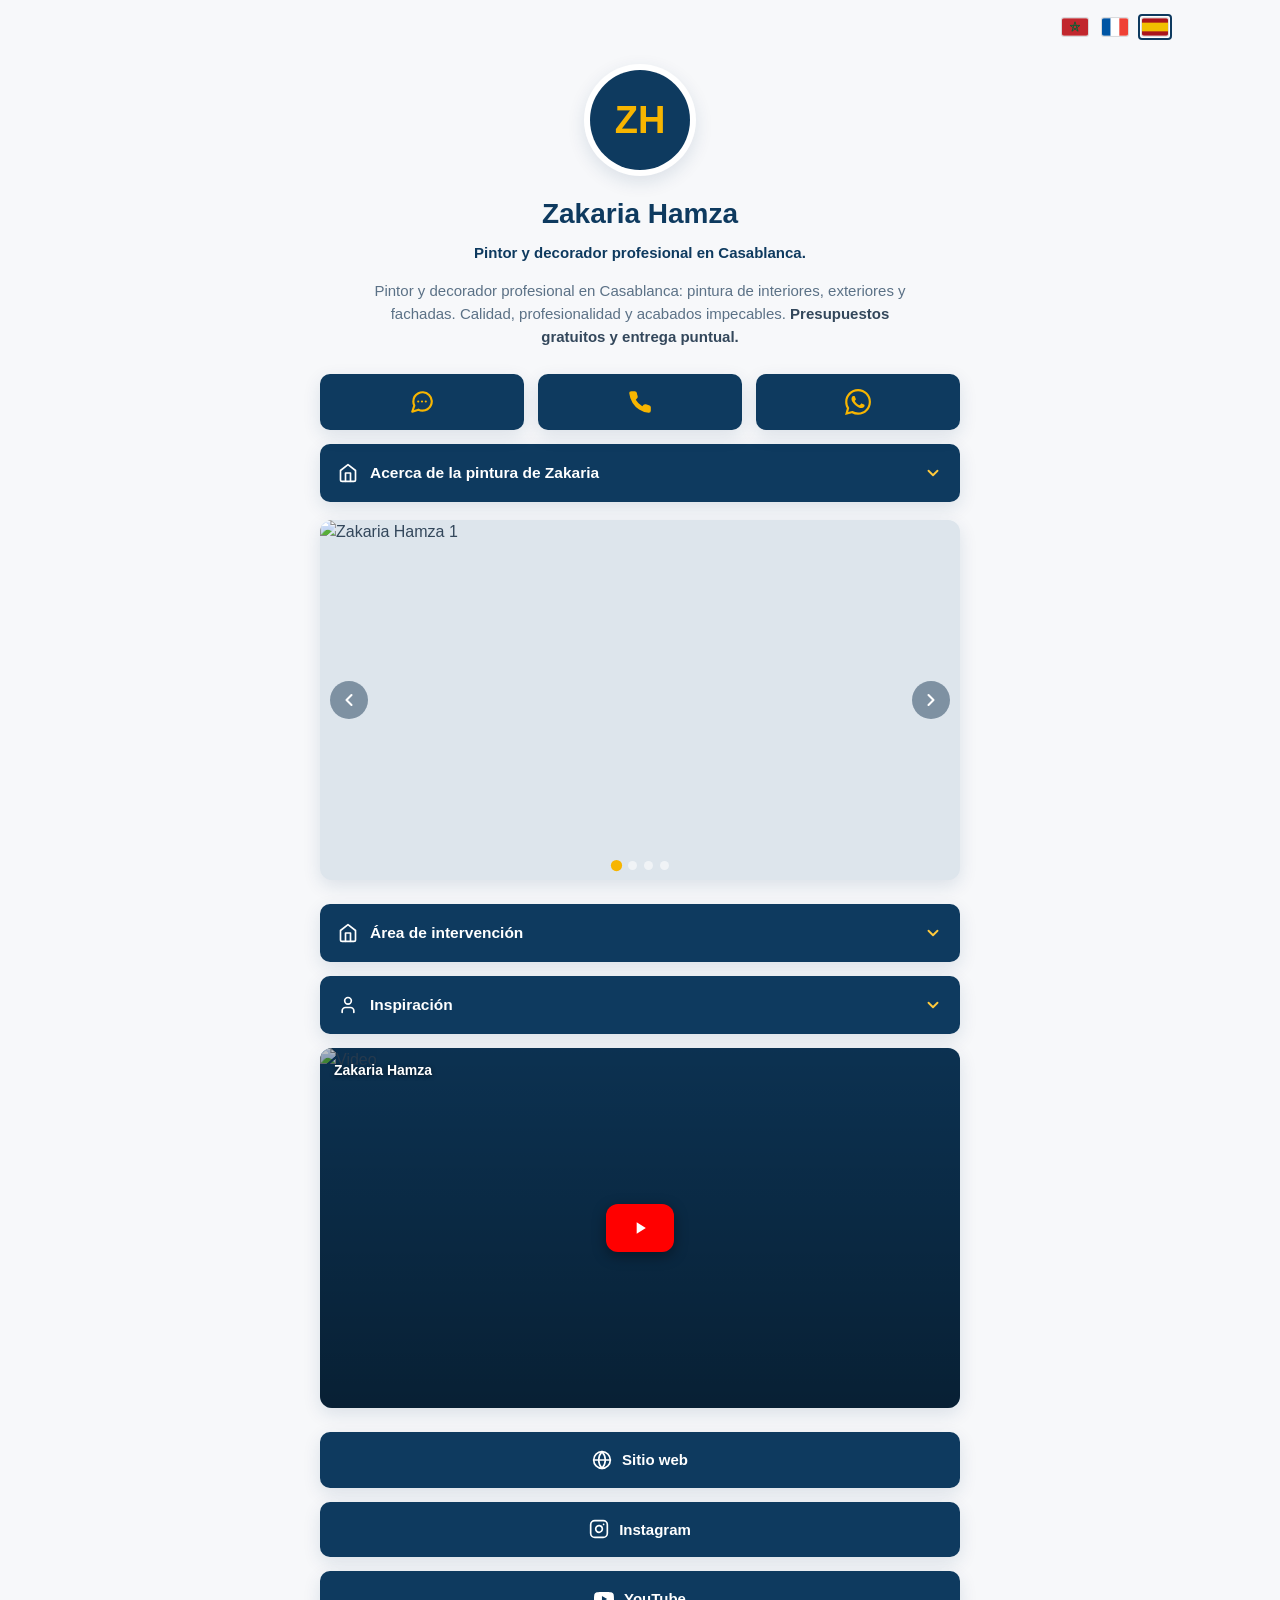
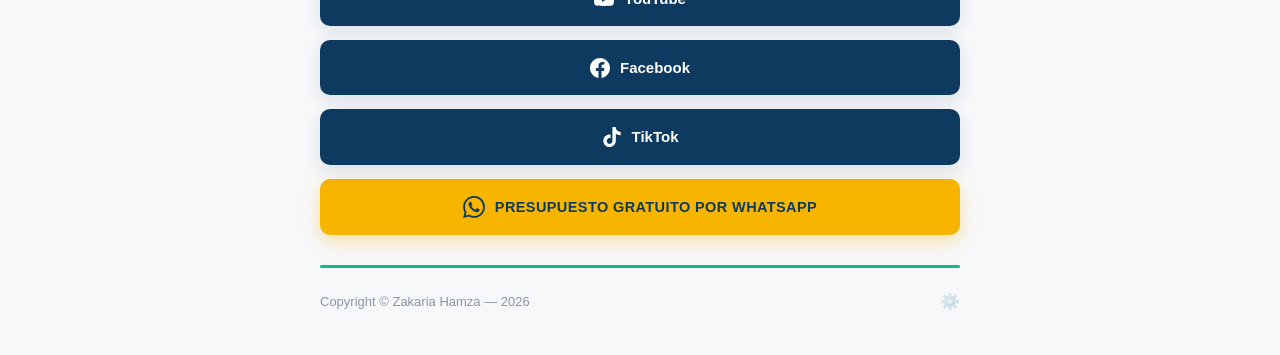
==== commit 8fb90190: "Add files via upload" ====
--- a/index.html
+++ b/index.html
@@ -7,150 +7,817 @@
 <meta name="description" content="Pintor y decorador profesional en Casablanca">
 <title>Zakaria Hamza — Pintor y decorador</title>
 <link rel="icon" href="data:image/svg+xml,<svg xmlns='http://www.w3.org/2000/svg' viewBox='0 0 100 100'><text y='.9em' font-size='90'>🎨</text></svg>">
-<link rel="stylesheet" href="styles.css">
+<style>
+:root{
+  --navy:#0e3a5f; --navy-dark:#0a2c48; --yellow:#f7b500; --yellow-soft:#ffc93c;
+  --bg:#f7f8fa; --text:#33475b; --muted:#5b7186; --green:#10b981;
+  --radius:10px; --shadow:0 6px 18px rgba(14,58,95,.12);
+}
+*{margin:0;padding:0;box-sizing:border-box}
+html{scroll-behavior:smooth}
+body{font-family:-apple-system,BlinkMacSystemFont,"Segoe UI",Roboto,Helvetica,Arial,sans-serif;background:var(--bg);color:var(--text);line-height:1.55;-webkit-font-smoothing:antialiased}
+button{font:inherit;cursor:pointer;border:none;background:none}
+a{text-decoration:none;color:inherit}
+img{display:block;max-width:100%}
+:focus-visible{outline:3px solid var(--yellow);outline-offset:2px;border-radius:6px}
+
+/* ============ BIO ============ */
+.lang-bar{display:flex;justify-content:flex-end;gap:6px;padding:14px 18px 0;max-width:1100px;margin:0 auto}
+.lang-btn{padding:2px;border-radius:4px;border:2px solid transparent;transition:.2s;line-height:0}
+.lang-btn svg{width:26px;height:18px;border-radius:2px;box-shadow:0 0 0 1px rgba(0,0,0,.12)}
+.lang-btn:hover{transform:scale(1.1)}
+.lang-btn[aria-pressed="true"]{border-color:var(--navy);background:#fff}
+.bio{max-width:680px;margin:0 auto;padding:24px 20px 40px}
+.profile{text-align:center;margin-bottom:26px}
+.avatar-ring{width:112px;height:112px;margin:0 auto 16px;border-radius:50%;background:#fff;padding:6px;box-shadow:var(--shadow)}
+.avatar-ring img,.avatar-fallback{width:100%;height:100%;border-radius:50%;object-fit:cover}
+.avatar-fallback{display:flex;align-items:center;justify-content:center;background:var(--navy);color:var(--yellow);font-size:38px;font-weight:800}
+.profile h1{color:var(--navy);font-size:28px;font-weight:800}
+.tagline{color:var(--navy);font-weight:700;font-size:15px;margin-top:6px}
+.desc{color:var(--muted);font-size:15px;max-width:560px;margin:14px auto 0}
+.desc strong{color:var(--text)}
+.quick-actions{display:grid;grid-template-columns:repeat(3,1fr);gap:14px;margin:26px 0 14px}
+.qa{display:flex;align-items:center;justify-content:center;height:56px;background:var(--navy);border-radius:var(--radius);color:var(--yellow);transition:.2s;box-shadow:var(--shadow)}
+.qa svg{width:26px;height:26px}
+.qa:hover{background:var(--navy-dark);transform:translateY(-2px)}
+.acc{margin-bottom:14px}
+.acc-btn{width:100%;display:flex;align-items:center;gap:12px;padding:17px 18px;border-radius:var(--radius);background:var(--navy);color:#fff;font-weight:600;font-size:15.5px;text-align:start;transition:.2s;box-shadow:var(--shadow)}
+.acc-btn:hover{background:var(--navy-dark)}
+.acc-btn .ico{width:20px;height:20px;flex:none;color:#fff}
+.acc-btn .chev{width:18px;height:18px;margin-inline-start:auto;transition:transform .35s;color:var(--yellow-soft)}
+.acc-btn[aria-expanded="true"] .chev{transform:rotate(180deg)}
+.acc-panel{max-height:0;overflow:hidden;transition:max-height .45s ease}
+.panel-card{background:#fff;border-radius:12px;padding:22px;margin-top:10px;box-shadow:var(--shadow)}
+.panel-card h3{color:var(--navy);font-size:15px;margin:14px 0 8px}
+.panel-card h3:first-child{margin-top:0}
+.panel-card p{font-size:14.5px;color:var(--muted)}
+.panel-card ul{list-style:none;margin-top:4px}
+.panel-card li{font-size:14.5px;padding:6px 0;padding-inline-start:26px;position:relative;color:var(--text)}
+.panel-card li::before{content:"";position:absolute;inset-inline-start:6px;top:12px;width:8px;height:8px;border-radius:50%;background:var(--yellow)}
+.chips{display:flex;flex-wrap:wrap;gap:8px;margin-top:10px}
+.chip{background:#eef3f8;color:var(--navy);font-size:13px;font-weight:600;padding:7px 13px;border-radius:999px}
+.gallery{display:grid;grid-template-columns:repeat(2,1fr);gap:10px;margin-top:12px}
+.gallery img{width:100%;aspect-ratio:4/3;object-fit:cover;border-radius:10px;transition:.3s}
+.gallery img:hover{transform:scale(1.03)}
+.carousel{position:relative;border-radius:12px;overflow:hidden;margin:18px 0 24px;box-shadow:var(--shadow);aspect-ratio:16/9;background:#dde5ec}
+.car-track{display:flex;height:100%;transition:transform .5s ease}
+.car-track img{width:100%;height:100%;object-fit:cover;flex:none}
+.car-btn{position:absolute;top:50%;transform:translateY(-50%);width:38px;height:38px;border-radius:50%;background:rgba(10,44,72,.45);color:#fff;display:flex;align-items:center;justify-content:center;transition:.2s;z-index:2}
+.car-btn:hover{background:rgba(10,44,72,.75)}
+.car-btn svg{width:20px;height:20px}
+.car-prev{inset-inline-start:10px}.car-next{inset-inline-end:10px}
+.car-dots{position:absolute;bottom:10px;left:0;right:0;display:flex;justify-content:center;gap:7px;z-index:2}
+.car-dots button{width:9px;height:9px;border-radius:50%;background:rgba(255,255,255,.55);transition:.2s;padding:0}
+.car-dots button.on{background:var(--yellow);transform:scale(1.25)}
+.video{position:relative;border-radius:12px;overflow:hidden;aspect-ratio:16/9;margin-bottom:24px;box-shadow:var(--shadow);background:var(--navy)}
+.video .thumb{position:absolute;inset:0;width:100%;height:100%;object-fit:cover;opacity:.85}
+.video::after{content:"";position:absolute;inset:0;background:linear-gradient(180deg,rgba(0,0,0,.15),rgba(0,0,0,.45));pointer-events:none}
+.play-btn{position:absolute;top:50%;left:50%;transform:translate(-50%,-50%);z-index:2;width:68px;height:48px;background:#f00;border-radius:12px;display:flex;align-items:center;justify-content:center;transition:.2s;box-shadow:0 4px 14px rgba(0,0,0,.4)}
+.play-btn:hover{transform:translate(-50%,-50%) scale(1.08);background:#ff0033}
+.play-btn svg{width:20px;height:20px;color:#fff}
+.video iframe{position:absolute;inset:0;width:100%;height:100%;border:0}
+.video .vid-title{position:absolute;top:12px;inset-inline-start:14px;z-index:2;color:#fff;font-weight:700;font-size:14px;text-shadow:0 1px 4px rgba(0,0,0,.6)}
+.links{display:grid;gap:14px;margin-bottom:14px}
+.link-btn{display:flex;align-items:center;justify-content:center;gap:10px;padding:16px;border-radius:var(--radius);background:var(--navy);color:#fff;font-weight:600;font-size:15px;transition:.2s;box-shadow:var(--shadow)}
+.link-btn svg{width:20px;height:20px;flex:none}
+.link-btn:hover{background:var(--navy-dark);transform:translateY(-2px)}
+.cta{display:flex;align-items:center;justify-content:center;gap:10px;padding:17px;border-radius:var(--radius);background:var(--yellow);color:var(--navy);font-weight:800;font-size:14.5px;letter-spacing:.4px;text-transform:uppercase;transition:.2s;box-shadow:0 6px 18px rgba(247,181,0,.35)}
+.cta svg{width:22px;height:22px}
+.cta:hover{filter:brightness(1.06);transform:translateY(-2px)}
+.divider{height:3px;border:none;background:var(--green);border-radius:3px;margin:30px 0 22px}
+footer{color:#8a94a3;font-size:13px;display:flex;justify-content:space-between;align-items:center}
+.admin-link{opacity:.3;font-size:16px;transition:.2s}
+.admin-link:hover{opacity:1}
+.reveal{opacity:0;transform:translateY(14px);transition:opacity .6s ease,transform .6s ease}
+.reveal.in{opacity:1;transform:none}
+
+/* ============ MODAL / ASISTENTE ============ */
+.modal{position:fixed;inset:0;z-index:50;display:flex;align-items:center;justify-content:center;padding:16px;background:rgba(10,44,72,.55);backdrop-filter:blur(3px)}
+.modal[hidden]{display:none}
+.chat-card{width:min(440px,100%);height:min(640px,90vh);background:#fff;border-radius:18px;overflow:hidden;display:flex;flex-direction:column;box-shadow:0 20px 50px rgba(0,0,0,.35)}
+.chat-head{display:flex;align-items:center;gap:10px;padding:13px 16px;background:var(--navy);color:#fff}
+.chat-avatar{width:40px;height:40px;border-radius:50%;background:var(--yellow);display:flex;align-items:center;justify-content:center;font-size:21px;flex:none}
+.chat-head .grow{flex:1;min-width:0}
+.chat-head strong{display:block;font-size:15px;white-space:nowrap;overflow:hidden;text-overflow:ellipsis}
+.chat-status{font-size:12px;color:#bcd3e6;display:flex;align-items:center;gap:5px}
+.chat-status i{width:8px;height:8px;border-radius:50%;background:#22c55e;animation:pulse 2s infinite}
+@keyframes pulse{0%,100%{opacity:1}50%{opacity:.4}}
+.chat-head button{color:#fff;padding:4px 9px;border-radius:8px;font-size:18px;line-height:1;transition:.15s}
+.chat-head button:hover{background:rgba(255,255,255,.15)}
+.chat-body{flex:1;overflow-y:auto;padding:16px;display:flex;flex-direction:column;gap:10px;background:#f2f5f9}
+.msg{max-width:84%;padding:10px 14px;border-radius:14px;font-size:14.5px;white-space:pre-line;animation:pop .25s ease}
+@keyframes pop{from{opacity:0;transform:translateY(6px)}}
+.msg.bot{align-self:flex-start;background:#fff;color:var(--text);border-bottom-inline-start-radius:4px;box-shadow:0 1px 3px rgba(0,0,0,.08)}
+.msg.user{align-self:flex-end;background:var(--navy);color:#fff;border-bottom-inline-end-radius:4px}
+.msg.typing{display:flex;gap:4px;padding:15px 16px}
+.msg.typing i{width:7px;height:7px;background:#9fb3c8;border-radius:50%;animation:blink 1s infinite}
+.msg.typing i:nth-child(2){animation-delay:.18s}.msg.typing i:nth-child(3){animation-delay:.36s}
+@keyframes blink{0%,80%,100%{opacity:.3}40%{opacity:1}}
+.wa-btn{display:inline-block;margin-top:10px;background:#25D366;color:#fff;padding:12px 18px;border-radius:10px;font-weight:700;font-size:14px;transition:.15s}
+.wa-btn:hover{background:#1ebe5b}
+/* Botones interactivos grandes */
+.chat-quick{display:flex;flex-wrap:wrap;gap:8px;padding:12px;background:#f2f5f9;border-top:1px solid #e3e9f0}
+.chat-quick:empty{display:none}
+.qchip{flex:1 1 46%;display:flex;align-items:center;justify-content:center;text-align:center;background:#fff;border:2px solid var(--navy);color:var(--navy);border-radius:12px;padding:12px 14px;font-size:14px;font-weight:700;transition:.15s;box-shadow:0 2px 6px rgba(14,58,95,.10)}
+.qchip:hover{background:var(--navy);color:#fff;transform:translateY(-1px)}
+.qchip:active{transform:scale(.97)}
+.chat-input{display:flex;gap:8px;padding:12px;background:#fff;border-top:1px solid #e3e9f0}
+.chat-input input{flex:1;border:2px solid #dfe6ee;border-radius:10px;padding:11px 13px;font:inherit;color:var(--text)}
+.chat-input input:focus{outline:none;border-color:var(--navy)}
+.chat-send{width:46px;height:46px;border-radius:10px;background:var(--navy);color:var(--yellow);display:flex;align-items:center;justify-content:center;flex:none}
+.chat-send svg{width:20px;height:20px}
+
+/* ============ ADMIN ============ */
+.view{display:none}
+.view.active{display:block}
+.admin-wrap{padding:30px 16px;min-height:100vh}
+.admin-container{max-width:720px;margin:0 auto;background:#fff;border-radius:16px;padding:32px;box-shadow:0 10px 40px rgba(0,0,0,.08)}
+.admin-container h1{color:var(--navy);font-size:26px;margin-bottom:8px}
+.subtitle{color:var(--muted);margin-bottom:28px;font-size:15px}
+.admin-container fieldset{border:2px solid #e5e9f0;border-radius:12px;padding:20px;margin-bottom:24px}
+.admin-container legend{color:var(--navy);font-weight:700;padding:0 8px;font-size:15px}
+.admin-container label{display:block;margin:14px 0;font-size:14px;color:var(--text);font-weight:600}
+.admin-container label small{display:block;font-size:12px;color:#8a94a3;font-weight:400;margin-top:2px}
+.admin-container input,.admin-container textarea{width:100%;border:2px solid #dfe6ee;border-radius:8px;padding:11px 14px;font:inherit;color:var(--text);background:#fbfcfe;margin-top:6px;transition:.2s}
+.admin-container input:focus,.admin-container textarea:focus{outline:none;border-color:var(--navy);background:#fff}
+.admin-container textarea{resize:vertical;font-family:monospace;font-size:13px;line-height:1.5}
+.actions{display:grid;grid-template-columns:repeat(2,1fr);gap:12px;margin-top:8px}
+.btn-a{padding:13px 24px;border-radius:10px;font-weight:700;font-size:15px;border:none;cursor:pointer;transition:.2s;text-decoration:none;display:inline-block;text-align:center}
+.btn-a.primary{background:var(--navy);color:#fff;grid-column:span 2}
+.btn-a.primary:hover{background:var(--navy-dark)}
+.btn-a.secondary{background:#eef3f8;color:var(--muted)}
+.btn-a.secondary:hover{background:#e2eaf2}
+.btn-a.export{background:#10b981;color:#fff}
+.btn-a.export:hover{background:#0da473}
+.btn-a.preview{background:var(--yellow);color:var(--navy)}
+.btn-a.preview:hover{background:var(--yellow-soft)}
+.btn-a.view-bio{background:var(--navy);color:#fff}
+.instructions{margin-top:32px;padding:20px;background:#f7f8fa;border-radius:12px;border-left:4px solid var(--navy)}
+.instructions h3{color:var(--navy);font-size:16px;margin-bottom:12px}
+.instructions ol{padding-left:24px;font-size:14px;line-height:1.8;color:var(--text)}
+.instructions code{background:#e5e9f0;padding:2px 6px;border-radius:4px;font-family:monospace;font-size:13px}
+.admin-top{display:flex;justify-content:space-between;align-items:flex-start;gap:16px;margin-bottom:24px}
+
+.toast{position:fixed;bottom:26px;left:50%;transform:translate(-50%,20px);z-index:60;background:var(--navy);color:#fff;padding:11px 20px;border-radius:999px;font-size:14px;font-weight:600;opacity:0;pointer-events:none;transition:.3s;box-shadow:var(--shadow);white-space:nowrap}
+.toast.show{opacity:1;transform:translate(-50%,0)}
+
+@media (prefers-reduced-motion:reduce){*{transition:none!important;animation:none!important}.reveal{opacity:1;transform:none}}
+@media (max-width:480px){.profile h1{font-size:24px}.quick-actions{gap:10px}.qchip{flex:1 1 100%}}
+@media(max-width:600px){.admin-container{padding:20px}.actions{grid-template-columns:1fr}.btn-a.primary{grid-column:span 1}}
+</style>
 </head>
 <body>
 
-<div class="lang-bar" role="group" aria-label="Idioma">
-  <button class="lang-btn" data-lang="ar" aria-label="العربية">
-    <svg viewBox="0 0 60 40"><rect width="60" height="40" fill="#C1272D"/><path d="M30 8 37.06 29.71 18.59 16.29 41.41 16.29 22.94 29.71 Z" fill="none" stroke="#006233" stroke-width="2"/></svg>
-  </button>
-  <button class="lang-btn" data-lang="fr" aria-label="Français">
-    <svg viewBox="0 0 60 40"><rect width="20" height="40" fill="#0055A4"/><rect x="20" width="20" height="40" fill="#fff"/><rect x="40" width="20" height="40" fill="#EF4135"/></svg>
-  </button>
-  <button class="lang-btn" data-lang="es" aria-label="Español">
-    <svg viewBox="0 0 60 40"><rect width="60" height="40" fill="#AA151B"/><rect y="10" width="60" height="20" fill="#F1BF00"/></svg>
-  </button>
+<!-- ================= VISTA BIO ================= -->
+<div id="viewBio" class="view">
+  <div class="lang-bar" role="group" aria-label="Idioma">
+    <button class="lang-btn" data-lang="ar" aria-label="العربية"><svg viewBox="0 0 60 40"><rect width="60" height="40" fill="#C1272D"/><path d="M30 8 37.06 29.71 18.59 16.29 41.41 16.29 22.94 29.71 Z" fill="none" stroke="#006233" stroke-width="2"/></svg></button>
+    <button class="lang-btn" data-lang="fr" aria-label="Français"><svg viewBox="0 0 60 40"><rect width="20" height="40" fill="#0055A4"/><rect x="20" width="20" height="40" fill="#fff"/><rect x="40" width="20" height="40" fill="#EF4135"/></svg></button>
+    <button class="lang-btn" data-lang="es" aria-label="Español"><svg viewBox="0 0 60 40"><rect width="60" height="40" fill="#AA151B"/><rect y="10" width="60" height="20" fill="#F1BF00"/></svg></button>
+  </div>
+
+  <main class="bio">
+    <header class="profile reveal">
+      <div class="avatar-ring"><img id="avatar" src="" alt="Avatar"></div>
+      <h1 id="appName"></h1>
+      <p class="tagline" data-i18n="tagline"></p>
+      <p class="desc" data-i18n-html="desc"></p>
+    </header>
+
+    <div class="quick-actions reveal">
+      <button class="qa" id="btnChat" data-aria="chat_aria">
+        <svg viewBox="0 0 24 24" fill="none" stroke="currentColor" stroke-width="2" stroke-linecap="round" stroke-linejoin="round"><path d="M21 11.5a8.38 8.38 0 0 1-.9 3.8 8.5 8.5 0 0 1-7.6 4.7 8.38 8.38 0 0 1-3.8-.9L3 21l1.9-5.7a8.38 8.38 0 0 1-.9-3.8 8.5 8.5 0 0 1 4.7-7.6 8.38 8.38 0 0 1 3.8-.9h.5a8.48 8.48 0 0 1 8 8v.5z"/><path d="M8.5 11.5h.01M12 11.5h.01M15.5 11.5h.01"/></svg>
+      </button>
+      <a class="qa" id="btnCall" href="#" data-aria="call_aria"><svg viewBox="0 0 24 24" fill="currentColor"><path d="M22 16.92v3a2 2 0 0 1-2.18 2 19.79 19.79 0 0 1-8.63-3.07 19.5 19.5 0 0 1-6-6 19.79 19.79 0 0 1-3.07-8.67A2 2 0 0 1 4.11 2h3a2 2 0 0 1 2 1.72 12.84 12.84 0 0 0 .7 2.81 2 2 0 0 1-.45 2.11L8.09 9.91a16 16 0 0 0 6 6l1.27-1.27a2 2 0 0 1 2.11-.45 12.84 12.84 0 0 0 2.81.7A2 2 0 0 1 22 16.92z"/></svg></a>
+      <a class="qa" id="btnWa" href="#" target="_blank" rel="noopener" data-aria="wa_aria"><svg viewBox="0 0 24 24" fill="currentColor"><path d="M17.472 14.382c-.297-.149-1.758-.867-2.03-.967-.273-.099-.471-.148-.67.15-.197.297-.767.966-.94 1.164-.173.199-.347.223-.644.075-.297-.15-1.255-.463-2.39-1.475-.883-.788-1.48-1.761-1.653-2.059-.173-.297-.018-.458.13-.606.134-.133.297-.347.446-.52.149-.174.198-.298.298-.497.099-.198.05-.371-.025-.52-.075-.149-.669-1.612-.916-2.207-.242-.579-.487-.5-.669-.51-.173-.008-.371-.01-.57-.01-.198 0-.52.074-.792.372-.272.297-1.04 1.016-1.04 2.479 0 1.462 1.065 2.875 1.213 3.074.149.198 2.096 3.2 5.077 4.487.709.306 1.262.489 1.694.625.712.227 1.36.195 1.871.118.571-.085 1.758-.719 2.006-1.413.248-.694.248-1.289.173-1.413-.074-.124-.272-.198-.57-.347m-5.421 7.403h-.004a9.87 9.87 0 0 1-5.031-1.378l-.361-.214-3.741.982.998-3.648-.235-.374a9.86 9.86 0 0 1-1.51-5.26c.001-5.45 4.436-9.884 9.888-9.884 2.64 0 5.122 1.03 6.988 2.898a9.825 9.825 0 0 1 2.893 6.994c-.003 5.45-4.437 9.884-9.885 9.884m8.413-18.297A11.815 11.815 0 0 0 12.05 0C5.495 0 .16 5.335.157 11.892c0 2.096.547 4.142 1.588 5.945L.057 24l6.305-1.654a11.882 11.882 0 0 0 5.683 1.448h.005c6.554 0 11.89-5.335 11.893-11.893a11.821 11.821 0 0 0-3.48-8.413Z"/></svg></a>
+    </div>
+
+    <section class="acc reveal">
+      <button class="acc-btn" aria-expanded="false" aria-controls="panelAbout">
+        <svg class="ico" viewBox="0 0 24 24" fill="none" stroke="currentColor" stroke-width="2" stroke-linecap="round" stroke-linejoin="round"><path d="m3 9 9-7 9 7v11a2 2 0 0 1-2 2H5a2 2 0 0 1-2-2z"/><polyline points="9 22 9 12 15 12 15 22"/></svg>
+        <span data-i18n="about_title"></span>
+        <svg class="chev" viewBox="0 0 24 24" fill="none" stroke="currentColor" stroke-width="2.5" stroke-linecap="round" stroke-linejoin="round"><polyline points="6 9 12 15 18 9"/></svg>
+      </button>
+      <div class="acc-panel" id="panelAbout"><div class="panel-card">
+        <h3 data-i18n="about_intro"></h3><p data-i18n="about_p"></p>
+        <h3 data-i18n="services_title"></h3><ul id="servicesList"></ul>
+        <h3 data-i18n="commits_title"></h3><ul id="commitsList"></ul>
+      </div></div>
+    </section>
+
+    <figure class="carousel reveal" id="carousel" dir="ltr">
+      <div class="car-track" id="carTrack"></div>
+      <button class="car-btn car-prev" id="carPrev" aria-label="Anterior"><svg viewBox="0 0 24 24" fill="none" stroke="currentColor" stroke-width="2.5" stroke-linecap="round" stroke-linejoin="round"><polyline points="15 18 9 12 15 6"/></svg></button>
+      <button class="car-btn car-next" id="carNext" aria-label="Siguiente"><svg viewBox="0 0 24 24" fill="none" stroke="currentColor" stroke-width="2.5" stroke-linecap="round" stroke-linejoin="round"><polyline points="9 18 15 12 9 6"/></svg></button>
+      <div class="car-dots" id="carDots"></div>
+    </figure>
+
+    <section class="acc reveal">
+      <button class="acc-btn" aria-expanded="false" aria-controls="panelArea">
+        <svg class="ico" viewBox="0 0 24 24" fill="none" stroke="currentColor" stroke-width="2" stroke-linecap="round" stroke-linejoin="round"><path d="m3 9 9-7 9 7v11a2 2 0 0 1-2 2H5a2 2 0 0 1-2-2z"/><polyline points="9 22 9 12 15 12 15 22"/></svg>
+        <span data-i18n="area_title"></span>
+        <svg class="chev" viewBox="0 0 24 24" fill="none" stroke="currentColor" stroke-width="2.5" stroke-linecap="round" stroke-linejoin="round"><polyline points="6 9 12 15 18 9"/></svg>
+      </button>
+      <div class="acc-panel" id="panelArea"><div class="panel-card">
+        <p data-i18n="area_intro"></p><div class="chips" id="citiesChips"></div>
+      </div></div>
+    </section>
+
+    <section class="acc reveal">
+      <button class="acc-btn" aria-expanded="false" aria-controls="panelInsp">
+        <svg class="ico" viewBox="0 0 24 24" fill="none" stroke="currentColor" stroke-width="2" stroke-linecap="round" stroke-linejoin="round"><path d="M19 21v-2a4 4 0 0 0-4-4H9a4 4 0 0 0-4 4v2"/><circle cx="12" cy="7" r="4"/></svg>
+        <span data-i18n="insp_title"></span>
+        <svg class="chev" viewBox="0 0 24 24" fill="none" stroke="currentColor" stroke-width="2.5" stroke-linecap="round" stroke-linejoin="round"><polyline points="6 9 12 15 18 9"/></svg>
+      </button>
+      <div class="acc-panel" id="panelInsp"><div class="panel-card">
+        <p data-i18n="insp_text"></p><div class="gallery" id="gallery"></div>
+      </div></div>
+    </section>
+
+    <div class="video reveal" id="videoBox"></div>
+
+    <nav class="links reveal">
+      <a class="link-btn" id="linkWeb" href="#" target="_blank" rel="noopener"><svg viewBox="0 0 24 24" fill="none" stroke="currentColor" stroke-width="2" stroke-linecap="round" stroke-linejoin="round"><circle cx="12" cy="12" r="10"/><line x1="2" y1="12" x2="22" y2="12"/><path d="M12 2a15.3 15.3 0 0 1 4 10 15.3 15.3 0 0 1-4 10 15.3 15.3 0 0 1-4-10 15.3 15.3 0 0 1 4-10z"/></svg><span data-i18n="link_web"></span></a>
+      <a class="link-btn" id="linkIg" href="#" target="_blank" rel="noopener"><svg viewBox="0 0 24 24" fill="none" stroke="currentColor" stroke-width="2" stroke-linecap="round" stroke-linejoin="round"><rect x="2" y="2" width="20" height="20" rx="5"/><path d="M16 11.37A4 4 0 1 1 12.63 8 4 4 0 0 1 16 11.37z"/><line x1="17.5" y1="6.5" x2="17.51" y2="6.5"/></svg><span data-i18n="link_ig"></span></a>
+      <a class="link-btn" id="linkYt" href="#" target="_blank" rel="noopener"><svg viewBox="0 0 24 24" fill="currentColor"><path d="M23.5 6.19a3.02 3.02 0 0 0-2.122-2.136C19.505 3.545 12 3.545 12 3.545s-7.505 0-9.377.509A3.02 3.02 0 0 0 .5 6.19C0 8.07 0 12 0 12s0 3.93.5 5.81a3.02 3.02 0 0 0 2.123 2.136c1.872.509 9.377.509 9.377.509s7.505 0 9.377-.509A3.02 3.02 0 0 0 23.5 17.81C24 15.93 24 12 24 12s0-3.93-.5-5.81zM9.545 15.568V8.432L15.818 12l-6.273 3.568z"/></svg><span data-i18n="link_yt"></span></a>
+      <a class="link-btn" id="linkFb" href="#" target="_blank" rel="noopener"><svg viewBox="0 0 24 24" fill="currentColor"><path d="M24 12.073c0-6.627-5.373-12-12-12s-12 5.373-12 12c0 5.99 4.388 10.954 10.125 11.854v-8.385H7.078v-3.47h3.047V9.43c0-3.007 1.792-4.669 4.533-4.669 1.312 0 2.686.235 2.686.235v2.953H15.83c-1.491 0-1.956.925-1.956 1.874v2.25h3.328l-.532 3.47h-2.796v8.385C19.612 23.027 24 18.062 24 12.073z"/></svg><span data-i18n="link_fb"></span></a>
+      <a class="link-btn" id="linkTt" href="#" target="_blank" rel="noopener"><svg viewBox="0 0 24 24" fill="currentColor"><path d="M12.53.02C13.84 0 15.14.01 16.44 0c.08 1.53.63 3.09 1.75 4.17 1.12 1.11 2.7 1.62 4.24 1.79v4.03c-1.44-.05-2.89-.35-4.2-.97-.57-.26-1.1-.59-1.62-.93-.01 2.92.01 5.84-.02 8.75-.08 1.4-.54 2.79-1.35 3.94-1.31 1.92-3.58 3.17-5.91 3.21-1.43.08-2.86-.31-4.08-1.03-2.02-1.19-3.44-3.37-3.65-5.71-.02-.5-.03-1-.01-1.49.18-1.9 1.12-3.72 2.58-4.96 1.66-1.44 3.98-2.13 6.15-1.72.02 1.48-.04 2.96-.04 4.44-.99-.32-2.15-.23-3.02.37-.63.41-1.11 1.04-1.36 1.75-.21.51-.15 1.07-.14 1.61.24 1.64 1.82 3.02 3.5 2.87 1.12-.01 2.19-.66 2.77-1.61.19-.33.4-.67.41-1.06.1-1.79.06-3.57.07-5.36.01-4.03-.01-8.05.02-12.07z"/></svg><span data-i18n="link_tt"></span></a>
+    </nav>
+
+    <a class="cta reveal" id="ctaWa" href="#" target="_blank" rel="noopener">
+      <svg viewBox="0 0 24 24" fill="currentColor"><path d="M17.472 14.382c-.297-.149-1.758-.867-2.03-.967-.273-.099-.471-.148-.67.15-.197.297-.767.966-.94 1.164-.173.199-.347.223-.644.075-.297-.15-1.255-.463-2.39-1.475-.883-.788-1.48-1.761-1.653-2.059-.173-.297-.018-.458.13-.606.134-.133.297-.347.446-.52.149-.174.198-.298.298-.497.099-.198.05-.371-.025-.52-.075-.149-.669-1.612-.916-2.207-.242-.579-.487-.5-.669-.51-.173-.008-.371-.01-.57-.01-.198 0-.52.074-.792.372-.272.297-1.04 1.016-1.04 2.479 0 1.462 1.065 2.875 1.213 3.074.149.198 2.096 3.2 5.077 4.487.709.306 1.262.489 1.694.625.712.227 1.36.195 1.871.118.571-.085 1.758-.719 2.006-1.413.248-.694.248-1.289.173-1.413-.074-.124-.272-.198-.57-.347m-5.421 7.403h-.004a9.87 9.87 0 0 1-5.031-1.378l-.361-.214-3.741.982.998-3.648-.235-.374a9.86 9.86 0 0 1-1.51-5.26c.001-5.45 4.436-9.884 9.888-9.884 2.64 0 5.122 1.03 6.988 2.898a9.825 9.825 0 0 1 2.893 6.994c-.003 5.45-4.437 9.884-9.885 9.884m8.413-18.297A11.815 11.815 0 0 0 12.05 0C5.495 0 .16 5.335.157 11.892c0 2.096.547 4.142 1.588 5.945L.057 24l6.305-1.654a11.882 11.882 0 0 0 5.683 1.448h.005c6.554 0 11.89-5.335 11.893-11.893a11.821 11.821 0 0 0-3.48-8.413Z"/></svg>
+      <span data-i18n="cta"></span>
+    </a>
+
+    <hr class="divider">
+    <footer>
+      <span data-i18n="copyright"></span>
+      <a href="#admin" class="admin-link" title="Admin" aria-label="Administración">⚙️</a>
+    </footer>
+  </main>
 </div>
 
-<main class="bio">
-  <header class="profile reveal">
-    <div class="avatar-ring"><img id="avatar" src="" alt="Avatar"></div>
-    <h1 id="appName"></h1>
-    <p class="tagline" data-i18n="tagline"></p>
-    <p class="desc" data-i18n-html="desc"></p>
-  </header>
-
-  <div class="quick-actions reveal">
-    <button class="qa" id="btnChat" data-aria="chat_aria">
-      <svg viewBox="0 0 24 24" fill="none" stroke="currentColor" stroke-width="2" stroke-linecap="round" stroke-linejoin="round"><path d="M21 11.5a8.38 8.38 0 0 1-.9 3.8 8.5 8.5 0 0 1-7.6 4.7 8.38 8.38 0 0 1-3.8-.9L3 21l1.9-5.7a8.38 8.38 0 0 1-.9-3.8 8.5 8.5 0 0 1 4.7-7.6 8.38 8.38 0 0 1 3.8-.9h.5a8.48 8.48 0 0 1 8 8v.5z"/><path d="M8.5 11.5h.01M12 11.5h.01M15.5 11.5h.01"/></svg>
-    </button>
-    <a class="qa" id="btnCall" href="#" data-aria="call_aria">
-      <svg viewBox="0 0 24 24" fill="currentColor"><path d="M22 16.92v3a2 2 0 0 1-2.18 2 19.79 19.79 0 0 1-8.63-3.07 19.5 19.5 0 0 1-6-6 19.79 19.79 0 0 1-3.07-8.67A2 2 0 0 1 4.11 2h3a2 2 0 0 1 2 1.72 12.84 12.84 0 0 0 .7 2.81 2 2 0 0 1-.45 2.11L8.09 9.91a16 16 0 0 0 6 6l1.27-1.27a2 2 0 0 1 2.11-.45 12.84 12.84 0 0 0 2.81.7A2 2 0 0 1 22 16.92z"/></svg>
-    </a>
-    <a class="qa" id="btnWa" href="#" target="_blank" rel="noopener" data-aria="wa_aria">
-      <svg viewBox="0 0 24 24" fill="currentColor"><path d="M17.472 14.382c-.297-.149-1.758-.867-2.03-.967-.273-.099-.471-.148-.67.15-.197.297-.767.966-.94 1.164-.173.199-.347.223-.644.075-.297-.15-1.255-.463-2.39-1.475-.883-.788-1.48-1.761-1.653-2.059-.173-.297-.018-.458.13-.606.134-.133.297-.347.446-.52.149-.174.198-.298.298-.497.099-.198.05-.371-.025-.52-.075-.149-.669-1.612-.916-2.207-.242-.579-.487-.5-.669-.51-.173-.008-.371-.01-.57-.01-.198 0-.52.074-.792.372-.272.297-1.04 1.016-1.04 2.479 0 1.462 1.065 2.875 1.213 3.074.149.198 2.096 3.2 5.077 4.487.709.306 1.262.489 1.694.625.712.227 1.36.195 1.871.118.571-.085 1.758-.719 2.006-1.413.248-.694.248-1.289.173-1.413-.074-.124-.272-.198-.57-.347m-5.421 7.403h-.004a9.87 9.87 0 0 1-5.031-1.378l-.361-.214-3.741.982.998-3.648-.235-.374a9.86 9.86 0 0 1-1.51-5.26c.001-5.45 4.436-9.884 9.888-9.884 2.64 0 5.122 1.03 6.988 2.898a9.825 9.825 0 0 1 2.893 6.994c-.003 5.45-4.437 9.884-9.885 9.884m8.413-18.297A11.815 11.815 0 0 0 12.05 0C5.495 0 .16 5.335.157 11.892c0 2.096.547 4.142 1.588 5.945L.057 24l6.305-1.654a11.882 11.882 0 0 0 5.683 1.448h.005c6.554 0 11.89-5.335 11.893-11.893a11.821 11.821 0 0 0-3.48-8.413Z"/></svg>
-    </a>
-  </div>
-
-  <section class="acc reveal">
-    <button class="acc-btn" aria-expanded="false" aria-controls="panelAbout">
-      <svg class="ico" viewBox="0 0 24 24" fill="none" stroke="currentColor" stroke-width="2" stroke-linecap="round" stroke-linejoin="round"><path d="m3 9 9-7 9 7v11a2 2 0 0 1-2 2H5a2 2 0 0 1-2-2z"/><polyline points="9 22 9 12 15 12 15 22"/></svg>
-      <span data-i18n="about_title"></span>
-      <svg class="chev" viewBox="0 0 24 24" fill="none" stroke="currentColor" stroke-width="2.5" stroke-linecap="round" stroke-linejoin="round"><polyline points="6 9 12 15 18 9"/></svg>
-    </button>
-    <div class="acc-panel" id="panelAbout">
-      <div class="panel-card">
-        <h3 data-i18n="about_intro"></h3>
-        <p data-i18n="about_p"></p>
-        <h3 data-i18n="services_title"></h3>
-        <ul id="servicesList"></ul>
-        <h3 data-i18n="commits_title"></h3>
-        <ul id="commitsList"></ul>
+<!-- ================= MODAL ASISTENTE ================= -->
+<div class="modal" id="chatModal" hidden role="dialog" aria-modal="true" aria-label="Asistente virtual">
+  <div class="chat-card">
+    <div class="chat-head">
+      <div class="chat-avatar">🤖</div>
+      <div class="grow">
+        <strong id="chatTitle">Asistente</strong>
+        <span class="chat-status"><i></i><span id="chatStatus">En línea</span></span>
       </div>
+      <button id="chatRestart" title="Reiniciar" aria-label="Reiniciar">↺</button>
+      <button id="chatClose" title="Cerrar" aria-label="Cerrar">×</button>
     </div>
-  </section>
-
-  <figure class="carousel reveal" id="carousel" dir="ltr">
-    <div class="car-track" id="carTrack"></div>
-    <button class="car-btn car-prev" id="carPrev" aria-label="Anterior">
-      <svg viewBox="0 0 24 24" fill="none" stroke="currentColor" stroke-width="2.5" stroke-linecap="round" stroke-linejoin="round"><polyline points="15 18 9 12 15 6"/></svg>
-    </button>
-    <button class="car-btn car-next" id="carNext" aria-label="Siguiente">
-      <svg viewBox="0 0 24 24" fill="none" stroke="currentColor" stroke-width="2.5" stroke-linecap="round" stroke-linejoin="round"><polyline points="9 18 15 12 9 6"/></svg>
-    </button>
-    <div class="car-dots" id="carDots"></div>
-  </figure>
-
-  <section class="acc reveal">
-    <button class="acc-btn" aria-expanded="false" aria-controls="panelArea">
-      <svg class="ico" viewBox="0 0 24 24" fill="none" stroke="currentColor" stroke-width="2" stroke-linecap="round" stroke-linejoin="round"><path d="m3 9 9-7 9 7v11a2 2 0 0 1-2 2H5a2 2 0 0 1-2-2z"/><polyline points="9 22 9 12 15 12 15 22"/></svg>
-      <span data-i18n="area_title"></span>
-      <svg class="chev" viewBox="0 0 24 24" fill="none" stroke="currentColor" stroke-width="2.5" stroke-linecap="round" stroke-linejoin="round"><polyline points="6 9 12 15 18 9"/></svg>
-    </button>
-    <div class="acc-panel" id="panelArea">
-      <div class="panel-card">
-        <p data-i18n="area_intro"></p>
-        <div class="chips" id="citiesChips"></div>
-      </div>
-    </div>
-  </section>
-
-  <section class="acc reveal">
-    <button class="acc-btn" aria-expanded="false" aria-controls="panelInsp">
-      <svg class="ico" viewBox="0 0 24 24" fill="none" stroke="currentColor" stroke-width="2" stroke-linecap="round" stroke-linejoin="round"><path d="M19 21v-2a4 4 0 0 0-4-4H9a4 4 0 0 0-4 4v2"/><circle cx="12" cy="7" r="4"/></svg>
-      <span data-i18n="insp_title"></span>
-      <svg class="chev" viewBox="0 0 24 24" fill="none" stroke="currentColor" stroke-width="2.5" stroke-linecap="round" stroke-linejoin="round"><polyline points="6 9 12 15 18 9"/></svg>
-    </button>
-    <div class="acc-panel" id="panelInsp">
-      <div class="panel-card">
-        <p data-i18n="insp_text"></p>
-        <div class="gallery" id="gallery"></div>
-      </div>
-    </div>
-  </section>
-
-  <div class="video reveal" id="videoBox"></div>
-
-  <nav class="links reveal">
-    <a class="link-btn" id="linkWeb" href="#" target="_blank" rel="noopener">
-      <svg viewBox="0 0 24 24" fill="none" stroke="currentColor" stroke-width="2" stroke-linecap="round" stroke-linejoin="round"><circle cx="12" cy="12" r="10"/><line x1="2" y1="12" x2="22" y2="12"/><path d="M12 2a15.3 15.3 0 0 1 4 10 15.3 15.3 0 0 1-4 10 15.3 15.3 0 0 1-4-10 15.3 15.3 0 0 1 4-10z"/></svg>
-      <span data-i18n="link_web"></span></a>
-    <a class="link-btn" id="linkIg" href="#" target="_blank" rel="noopener">
-      <svg viewBox="0 0 24 24" fill="none" stroke="currentColor" stroke-width="2" stroke-linecap="round" stroke-linejoin="round"><rect x="2" y="2" width="20" height="20" rx="5"/><path d="M16 11.37A4 4 0 1 1 12.63 8 4 4 0 0 1 16 11.37z"/><line x1="17.5" y1="6.5" x2="17.51" y2="6.5"/></svg>
-      <span data-i18n="link_ig"></span></a>
-    <a class="link-btn" id="linkYt" href="#" target="_blank" rel="noopener">
-      <svg viewBox="0 0 24 24" fill="currentColor"><path d="M23.5 6.19a3.02 3.02 0 0 0-2.122-2.136C19.505 3.545 12 3.545 12 3.545s-7.505 0-9.377.509A3.02 3.02 0 0 0 .5 6.19C0 8.07 0 12 0 12s0 3.93.5 5.81a3.02 3.02 0 0 0 2.123 2.136c1.872.509 9.377.509 9.377.509s7.505 0 9.377-.509A3.02 3.02 0 0 0 23.5 17.81C24 15.93 24 12 24 12s0-3.93-.5-5.81zM9.545 15.568V8.432L15.818 12l-6.273 3.568z"/></svg>
-      <span data-i18n="link_yt"></span></a>
-    <a class="link-btn" id="linkFb" href="#" target="_blank" rel="noopener">
-      <svg viewBox="0 0 24 24" fill="currentColor"><path d="M24 12.073c0-6.627-5.373-12-12-12s-12 5.373-12 12c0 5.99 4.388 10.954 10.125 11.854v-8.385H7.078v-3.47h3.047V9.43c0-3.007 1.792-4.669 4.533-4.669 1.312 0 2.686.235 2.686.235v2.953H15.83c-1.491 0-1.956.925-1.956 1.874v2.25h3.328l-.532 3.47h-2.796v8.385C19.612 23.027 24 18.062 24 12.073z"/></svg>
-      <span data-i18n="link_fb"></span></a>
-    <a class="link-btn" id="linkTt" href="#" target="_blank" rel="noopener">
-      <svg viewBox="0 0 24 24" fill="currentColor"><path d="M12.53.02C13.84 0 15.14.01 16.44 0c.08 1.53.63 3.09 1.75 4.17 1.12 1.11 2.7 1.62 4.24 1.79v4.03c-1.44-.05-2.89-.35-4.2-.97-.57-.26-1.1-.59-1.62-.93-.01 2.92.01 5.84-.02 8.75-.08 1.4-.54 2.79-1.35 3.94-1.31 1.92-3.58 3.17-5.91 3.21-1.43.08-2.86-.31-4.08-1.03-2.02-1.19-3.44-3.37-3.65-5.71-.02-.5-.03-1-.01-1.49.18-1.9 1.12-3.72 2.58-4.96 1.66-1.44 3.98-2.13 6.15-1.72.02 1.48-.04 2.96-.04 4.44-.99-.32-2.15-.23-3.02.37-.63.41-1.11 1.04-1.36 1.75-.21.51-.15 1.07-.14 1.61.24 1.64 1.82 3.02 3.5 2.87 1.12-.01 2.19-.66 2.77-1.61.19-.33.4-.67.41-1.06.1-1.79.06-3.57.07-5.36.01-4.03-.01-8.05.02-12.07z"/></svg>
-      <span data-i18n="link_tt"></span></a>
-  </nav>
-
-  <a class="cta reveal" id="ctaWa" href="#" target="_blank" rel="noopener">
-    <svg viewBox="0 0 24 24" fill="currentColor"><path d="M17.472 14.382c-.297-.149-1.758-.867-2.03-.967-.273-.099-.471-.148-.67.15-.197.297-.767.966-.94 1.164-.173.199-.347.223-.644.075-.297-.15-1.255-.463-2.39-1.475-.883-.788-1.48-1.761-1.653-2.059-.173-.297-.018-.458.13-.606.134-.133.297-.347.446-.52.149-.174.198-.298.298-.497.099-.198.05-.371-.025-.52-.075-.149-.669-1.612-.916-2.207-.242-.579-.487-.5-.669-.51-.173-.008-.371-.01-.57-.01-.198 0-.52.074-.792.372-.272.297-1.04 1.016-1.04 2.479 0 1.462 1.065 2.875 1.213 3.074.149.198 2.096 3.2 5.077 4.487.709.306 1.262.489 1.694.625.712.227 1.36.195 1.871.118.571-.085 1.758-.719 2.006-1.413.248-.694.248-1.289.173-1.413-.074-.124-.272-.198-.57-.347m-5.421 7.403h-.004a9.87 9.87 0 0 1-5.031-1.378l-.361-.214-3.741.982.998-3.648-.235-.374a9.86 9.86 0 0 1-1.51-5.26c.001-5.45 4.436-9.884 9.888-9.884 2.64 0 5.122 1.03 6.988 2.898a9.825 9.825 0 0 1 2.893 6.994c-.003 5.45-4.437 9.884-9.885 9.884m8.413-18.297A11.815 11.815 0 0 0 12.05 0C5.495 0 .16 5.335.157 11.892c0 2.096.547 4.142 1.588 5.945L.057 24l6.305-1.654a11.882 11.882 0 0 0 5.683 1.448h.005c6.554 0 11.89-5.335 11.893-11.893a11.821 11.821 0 0 0-3.48-8.413Z"/></svg>
-    <span data-i18n="cta"></span>
-  </a>
-
-  <hr class="divider">
-  <footer>
-    <span data-i18n="copyright"></span>
-    <a href="admin.html" class="admin-link" title="Admin" aria-label="Administración">⚙️</a>
-  </footer>
-</main>
-
-<div class="modal" id="chatModal" hidden role="dialog" aria-modal="true">
-  <div class="modal-card">
-    <h2 data-i18n="modal_title"></h2>
-    <form id="chatForm">
-      <label for="fName" data-i18n="modal_name"></label>
-      <input id="fName" required maxlength="60">
-      <label for="fMsg" data-i18n="modal_msg"></label>
-      <textarea id="fMsg" rows="4" required maxlength="500"></textarea>
-      <div class="modal-actions">
-        <button type="button" class="btn btn-ghost" id="modalCancel" data-i18n="modal_cancel"></button>
-        <button type="submit" class="btn btn-primary" data-i18n="modal_send"></button>
-      </div>
+    <div class="chat-body" id="chatBody"></div>
+    <div class="chat-quick" id="chatQuick"></div>
+    <form class="chat-input" id="chatForm">
+      <input id="chatText" autocomplete="off" placeholder="Escribe tu respuesta…">
+      <button class="chat-send" type="submit" aria-label="Enviar">
+        <svg viewBox="0 0 24 24" fill="none" stroke="currentColor" stroke-width="2" stroke-linecap="round" stroke-linejoin="round"><line x1="22" y1="2" x2="11" y2="13"/><polygon points="22 2 15 22 11 13 2 9 22 2"/></svg>
+      </button>
     </form>
   </div>
 </div>
 
+<!-- ================= VISTA ADMIN ================= -->
+<div id="viewAdmin" class="view admin-wrap">
+  <div class="admin-container">
+    <div class="admin-top">
+      <div>
+        <h1>🛠️ Panel de Administración</h1>
+        <p class="subtitle">Edita los datos de tu tarjeta bio</p>
+      </div>
+      <a href="#" class="btn-a view-bio" id="backToBio">← Ver tarjeta</a>
+    </div>
+    <form id="adminForm">
+      <fieldset>
+        <legend>Datos personales</legend>
+        <label>Nombre completo<input type="text" id="f_name" required></label>
+        <label>Teléfono (con prefijo) <small>ej: +212600000000</small><input type="tel" id="f_phone" required></label>
+        <label>WhatsApp <small>solo números con prefijo</small><input type="text" id="f_whatsapp" required></label>
+        <label>Avatar (URL)<input type="url" id="f_avatar" placeholder="https://..."></label>
+        <label>Video YouTube ID <small>ej: dQw4w9WgXcQ</small><input type="text" id="f_videoId"></label>
+      </fieldset>
+      <fieldset>
+        <legend>Enlaces sociales</legend>
+        <label>Sitio web<input type="url" id="f_web"></label>
+        <label>Instagram<input type="url" id="f_ig"></label>
+        <label>YouTube<input type="url" id="f_yt"></label>
+        <label>Facebook<input type="url" id="f_fb"></label>
+        <label>TikTok<input type="url" id="f_tt"></label>
+      </fieldset>
+      <fieldset>
+        <legend>Imágenes del carrusel (URLs, una por línea)</legend>
+        <textarea id="f_images" rows="5"></textarea>
+      </fieldset>
+      <fieldset>
+        <legend>Imágenes de galería (URLs, una por línea)</legend>
+        <textarea id="f_gallery" rows="5"></textarea>
+      </fieldset>
+      <div class="actions">
+        <button type="button" class="btn-a secondary" id="btnReset">Restablecer</button>
+        <button type="submit" class="btn-a primary">💾 Guardar borrador</button>
+        <button type="button" class="btn-a export" id="btnExport">⬇ Descargar HTML actualizado</button>
+        <a href="#preview=1" class="btn-a preview">👁 Previsualizar</a>
+      </div>
+    </form>
+    <div class="instructions">
+      <h3>📋 Cómo publicar los cambios</h3>
+      <ol>
+        <li>Edita y pulsa <strong>Guardar borrador</strong> → <strong>Previsualizar</strong></li>
+        <li>Pulsa <strong>Descargar HTML actualizado</strong></li>
+        <li>Sustituye <code>index.html</code> en GitHub → <code>git push</code></li>
+        <li>Vercel redeploya automáticamente ✅</li>
+      </ol>
+    </div>
+  </div>
+</div>
+
 <div class="toast" id="toast"></div>
 
-<script src="data.js"></script>
-<script src="app.js"></script>
+<script>
+/* ============================================================
+   DATOS (se regeneran al exportar desde el admin)
+   ============================================================ */
+let BIO_DATA = {
+  name: "Zakaria Hamza",
+  phone: "+212600000000",
+  whatsapp: "212600000000",
+  avatar: "https://randomuser.me/api/portraits/men/32.jpg",
+  videoId: "",
+  links: { web:"https://www.ejemplo.com", instagram:"https://instagram.com/tu_usuario", youtube:"https://youtube.com/@tu_canal", facebook:"https://facebook.com/tu_pagina", tiktok:"https://tiktok.com/@tu_usuario" },
+  images: [
+    "https://images.unsplash.com/photo-1513694203232-719a280e022f?auto=format&fit=crop&w=1200&q=70",
+    "https://images.unsplash.com/photo-1493809842364-78817add7ffb?auto=format&fit=crop&w=1200&q=70",
+    "https://images.unsplash.com/photo-1522708323590-d24dbb6b0267?auto=format&fit=crop&w=1200&q=70",
+    "https://images.unsplash.com/photo-1560448204-e02f11c3d0e2?auto=format&fit=crop&w=1200&q=70"
+  ],
+  gallery: [
+    "https://images.unsplash.com/photo-1600585154340-be6161a56a0c?auto=format&fit=crop&w=600&q=70",
+    "https://images.unsplash.com/photo-1600566753086-00f18fb6b3ea?auto=format&fit=crop&w=600&q=70",
+    "https://images.unsplash.com/photo-1600607687939-ce8a6c25118c?auto=format&fit=crop&w=600&q=70",
+    "https://images.unsplash.com/photo-1556911220-bff31c812dba?auto=format&fit=crop&w=600&q=70"
+  ]
+};
+const DEFAULT_DATA = JSON.parse(JSON.stringify(BIO_DATA));
+
+/* ============================================================
+   TRADUCCIONES WEB
+   ============================================================ */
+const I18N = {
+  es:{tagline:"Pintor y decorador profesional en Casablanca.",desc:"Pintor y decorador profesional en Casablanca: pintura de interiores, exteriores y fachadas. Calidad, profesionalidad y acabados impecables. <strong>Presupuestos gratuitos y entrega puntual.</strong>",about_title:"Acerca de la pintura de Zakaria",about_intro:"Tu especialista en pintura interior, exterior y decoración en Casablanca.",about_p:"Realizamos todo tipo de trabajos de pintura y decoración para particulares, comunidades y profesionales. Damos nueva vida a tus espacios con un trabajo cuidado y acabados de calidad.",services_title:"Nuestros servicios:",services:["Pintura de interiores","Pintura de exteriores","Pintura de fachadas y edificios","Pintura de pisos y casas","Pintura de techos","Pintura y renovación de puertas","Pintura de escaleras y zonas comunes","Pintura y decoración de cocinas","Pintura y renovación de baños","Decoración de interiores","Reformas y acabados"],commits_title:"Nuestros compromisos:",commits:["Trabajo cuidado y de calidad","Respeto de los plazos","Acabados profesionales","Intervención en casas, pisos y edificios","Asesoramiento personalizado","Presupuesto gratuito y sin compromiso"],area_title:"Área de intervención",area_intro:"Intervenimos en Casablanca y alrededores, así como en varias ciudades del reino.",cities:["Casablanca","Sbata","Barrio California","Dar Bouazza","Mohammedia","Sidi Rahal Chatai","Ain Diab","Aïn Chock","Bouskoura","Bourgogne","Maârif","Marrakech","Rabat","Tanger","Tetuán","Agadir"],insp_title:"Inspiración",insp_text:"Una selección de ideas y colores para tu próximo proyecto.",link_web:"Sitio web",link_ig:"Instagram",link_yt:"YouTube",link_fb:"Facebook",link_tt:"TikTok",cta:"Presupuesto gratuito por WhatsApp",chat_aria:"Hablar con el asistente",call_aria:"Llamar por teléfono",wa_aria:"Escribir por WhatsApp",copyright:"Copyright © "},
+  fr:{tagline:"Peintre professionnel & décorateur à Casablanca.",desc:"Peintre professionnel et décorateur à Casablanca : peinture intérieure, extérieure et façades. Qualité, professionnalisme et finitions soignées. <strong>Devis gratuit et respect des délais.</strong>",about_title:"À propos de Zakaria Peinture",about_intro:"Votre spécialiste en peinture intérieure, extérieure et décoration à Casablanca.",about_p:"Nous réalisons tous types de travaux de peinture et de décoration pour les particuliers, les immeubles et les professionnels. Nous donnons une nouvelle vie à vos espaces grâce à un travail soigné et des finitions de qualité.",services_title:"Nos prestations :",services:["Peinture intérieure","Peinture extérieure","Peinture de façades et d'immeubles","Peinture des appartements et des maisons","Peinture des plafonds","Peinture et rénovation des portes","Peinture des cages d'escalier et parties communes","Peinture et décoration des cuisines","Peinture et rénovation des salles de bain","Décoration intérieure","Travaux de rénovation et finitions"],commits_title:"Nos engagements :",commits:["Travail soigné et de qualité","Respect des délais","Finitions professionnelles","Intervention sur maisons, appartements et immeubles","Conseils personnalisés","Devis gratuit et sans engagement"],area_title:"Zone d'intervention",area_intro:"Nous intervenons à Casablanca et ses environs, ainsi que dans plusieurs villes du Royaume.",cities:["Casablanca","Sbata","Quartier Californie","Dar Bouazza","Mohammédia","Sidi Rahal Chatai","Ain Diab","Aïn Chock","Bouskoura","Bourgogne","Maârif","Marrakech","Rabat","Tanger","Tétouan","Agadir"],insp_title:"Inspiration",insp_text:"Une sélection d'idées et de couleurs pour votre prochain projet.",link_web:"Site web",link_ig:"Instagram",link_yt:"YouTube",link_fb:"Facebook",link_tt:"TikTok",cta:"Devis gratuit sur WhatsApp",chat_aria:"Parler à l'assistant",call_aria:"Appeler",wa_aria:"Écrire sur WhatsApp",copyright:"Copyright © "},
+  ar:{tagline:"صباغ وديكوراتور محترف في الدار البيضاء.",desc:"صباغ وديكوراتور محترف في الدار البيضاء: صباغة الداخلية والخارجية والواجهات. جودة واحترافية وتشطيبات لا تشوبها شائبة. <strong>تقدير التكلفة مجاني وتسليم في الموعد المحدد.</strong>",about_title:"حول صباغة زكريا",about_intro:"متخصصك في الصباغة الداخلية والخارجية والديكور في الدار البيضاء.",about_p:"ننفذ جميع أنواع أعمال الصباغة والديكور للأفراد والعمائر والمهنيين. نمنح مساحاتك حياة جديدة بعمل متقن وتشطيبات عالية الجودة.",services_title:"خدماتنا:",services:["الصباغة الداخلية","الصباغة الخارجية","صباغة الواجهات والعمائر","صباغة الشقق والمنازل","صباغة الأسقف","صباغة وتجديد الأبواب","صباغة سلالم العمائر والأجزاء المشتركة","صباغة وديكور المطابخ","صباغة وتجديد الحمامات","الديكور الداخلي","أشغال التجديد والتشطيبات"],commits_title:"التزاماتنا:",commits:["عمل متقن وعالي الجودة","احترام المواعيد","تشطيبات احترافية","التدخل في المنازل والشقق والعمائر","نصائح مخصصة","تقدير تكلفة مجاني وبدون التزام"],area_title:"مجالات التدخل",area_intro:"نتدخل في الدار البيضاء وضواحيها وفي عدة مدن بالمملكة.",cities:["الدار البيضاء","سباتة","حي كاليفورنيا","دار بوعزة","المحمدية","سيدي رحال الشطاي","عين الذياب","عين الشق","بوسكورة","بورغون","المعاريف","مراكش","الرباط","طنجة","تطوان","أكادير"],insp_title:"إلهام",insp_text:"مختارات من الأفكار والألوان لمشروعك المقبل.",link_web:"موقع الويب",link_ig:"إنستغرام",link_yt:"يوتيوب",link_fb:"فيسبوك",link_tt:"تيك توك",cta:"تقدير تكلفة مجاني عبر واتساب",chat_aria:"التحدث مع المساعد",call_aria:"اتصال هاتفي",wa_aria:"مراسلة عبر واتساب",copyright:"حقوق النشر © "}
+};
+
+/* ============================================================
+   CEREBRO DEL ASISTENTE (ES/FR/AR) — 100% BOTONES + WHATSAPP
+   ============================================================ */
+const ASSIST = {
+  es:{title:"Asistente de {name}",online:"En línea",ph:"Escribe tu respuesta…",restart:"Reiniciar",
+    greet1:"¡Hola! 👋 Soy el asistente virtual de {name}.",
+    greet2:"¿En qué puedo ayudarte hoy? Elige una opción:",
+    menuQuick:["Solicitar presupuesto","Ver servicios","Hablar por WhatsApp"],
+    menuReask:"Puedo ayudarte con eso. Elige una opción o cuéntame qué necesitas:",
+    pickedSvc:"¡Buena elección! {service} es una de nuestras especialidades 😊",
+    helloName:"Encantado, {name} 😊",askName:"¿Cuál es tu nombre?",
+    askService:"¿Qué servicio necesitas?",svcQuick:["Pintura interior","Pintura exterior","Fachada / edificio","Decoración / efectos","Otro"],
+    askLocation:"Perfecto. ¿Dónde se haría el trabajo?",locQuick:["Casablanca","Mohammedia","Rabat","Marrakech","Otra zona"],otherPrompt:"Dime tu zona exacta, por favor ✍️",
+    askSize:"¿Me das una idea del tamaño?",sizeQuick:["Menos de 50 m²","50–100 m²","100–200 m²","Más de 200 m²","No lo sé"],
+    askTiming:"¿Para cuándo lo necesitas?",timingQuick:["Cuanto antes","En 1 mes","En 1–3 meses","Solo consulto"],
+    askPhone:"¡Genial! Déjame tu teléfono o WhatsApp para enviarte el presupuesto gratuito 📞",
+    badPhone:"Mmm, ese teléfono no parece válido. ¿Me lo repites solo con números? (ej: +212 6 00 00 00 00)",
+    summaryTpl:"Resumen de tu solicitud:\n\n👤 Nombre: {name}\n🎨 Servicio: {service}\n📍 Zona: {location}\n📐 Tamaño: {size}\n📅 Urgencia: {timing}\n📞 Teléfono: {phone}\n\n¿Es correcto?",
+    confirmQuick:["Sí, enviar por WhatsApp","Modificar datos"],
+    sentTxt:"¡Hecho! ✅ He abierto WhatsApp con tu solicitud lista para enviar. Si no se abrió automáticamente, pulsa el botón de abajo.",
+    waBtn:"📲 Abrir WhatsApp de nuevo",
+    endQuick:["Empezar de nuevo","No, gracias"],byeTxt:"¡Gracias! Cualquier cosa, aquí estaré 🙌",
+    modifyPrompt:"¿Qué dato quieres modificar?",fieldQuick:["Nombre","Servicio","Zona","Tamaño","Urgencia","Teléfono"],
+    syn:[["nombre"],["servicio"],["zona","ciudad","barrio"],["tama","superficie","m2"],["urgen","plazo","cuando"],["telefon","whatsapp","movil"]],
+    /* Mensaje de WhatsApp: SOLO texto plano compatible (negritas con *) */
+    waTpl:"*NUEVA SOLICITUD DE PRESUPUESTO*\n--------------------------\n*Nombre:* {name}\n*Servicio:* {service}\n*Zona:* {location}\n*Tamaño:* {size}\n*Urgencia:* {timing}\n*Telefono:* {phone}\n--------------------------\n(Enviado desde la web de {owner})",
+    waGeneric:"Hola {owner}, vengo de tu pagina web y quiero mas informacion."},
+  fr:{title:"Assistant de {name}",online:"En ligne",ph:"Écrivez votre réponse…",restart:"Réinitialiser",
+    greet1:"Bonjour ! 👋 Je suis l'assistant virtuel de {name}.",
+    greet2:"Comment puis-je vous aider aujourd'hui ? Choisissez une option :",
+    menuQuick:["Demander un devis","Voir les services","Parler sur WhatsApp"],
+    menuReask:"Je peux vous aider. Choisissez une option ou dites-moi ce dont vous avez besoin :",
+    pickedSvc:"Bon choix ! {service} est l'une de nos spécialités 😊",
+    helloName:"Enchanté, {name} 😊",askName:"Quel est votre nom ?",
+    askService:"De quel service avez-vous besoin ?",svcQuick:["Peinture intérieure","Peinture extérieure","Façade / immeuble","Décoration / effets","Autre"],
+    askLocation:"Parfait. Où se fera le travail ?",locQuick:["Casablanca","Mohammédia","Rabat","Marrakech","Autre zone"],otherPrompt:"Dites-moi votre zone exacte, s'il vous plaît ✍️",
+    askSize:"Une idée de la surface ?",sizeQuick:["Moins de 50 m²","50–100 m²","100–200 m²","Plus de 200 m²","Je ne sais pas"],
+    askTiming:"Pour quand en avez-vous besoin ?",timingQuick:["Dès que possible","Dans 1 mois","Dans 1–3 mois","Je me renseigne"],
+    askPhone:"Parfait ! Laissez-moi votre téléphone ou WhatsApp pour recevoir le devis gratuit 📞",
+    badPhone:"Hmm, ce numéro ne semble pas valide. Pouvez-vous le répéter avec des chiffres uniquement ?",
+    summaryTpl:"Résumé de votre demande :\n\n👤 Nom : {name}\n🎨 Service : {service}\n📍 Zone : {location}\n📐 Surface : {size}\n📅 Urgence : {timing}\n📞 Téléphone : {phone}\n\nEst-ce correct ?",
+    confirmQuick:["Oui, envoyer sur WhatsApp","Modifier"],
+    sentTxt:"C'est fait ! ✅ J'ai ouvert WhatsApp avec votre demande prête à envoyer. Si rien ne s'est ouvert, appuyez sur le bouton ci-dessous.",
+    waBtn:"📲 Rouvrir WhatsApp",
+    endQuick:["Recommencer","Non, merci"],byeTxt:"Merci ! Je reste là si besoin 🙌",
+    modifyPrompt:"Quelle information voulez-vous modifier ?",fieldQuick:["Nom","Service","Zone","Surface","Urgence","Téléphone"],
+    syn:[["nom"],["service"],["zone","ville"],["surface","taille","m2"],["urgence","quand"],["telephone","whatsapp","portable"]],
+    waTpl:"*NOUVELLE DEMANDE DE DEVIS*\n--------------------------\n*Nom :* {name}\n*Service :* {service}\n*Zone :* {location}\n*Surface :* {size}\n*Urgence :* {timing}\n*Telephone :* {phone}\n--------------------------\n(Envoye depuis le site de {owner})",
+    waGeneric:"Bonjour {owner}, je viens de votre site web et j'aimerais plus d'informations."},
+  ar:{title:"مساعد {name}",online:"متصل",ph:"اكتب إجابتك…",restart:"إعادة",
+    greet1:"مرحباً! 👋 أنا المساعد الافتراضي لـ{name}.",
+    greet2:"كيف يمكنني مساعدتك اليوم؟ اختر خياراً:",
+    menuQuick:["طلب تقدير تكلفة","عرض الخدمات","التحدث عبر واتساب"],
+    menuReask:"يمكنني مساعدتك. اختر خياراً أو أخبرني بما تحتاج:",
+    pickedSvc:"اختيار موفق! {service} من تخصصاتنا 😊",
+    helloName:"تشرفنا، {name} 😊",askName:"ما اسمك؟",
+    askService:"ما الخدمة التي تحتاجها؟",svcQuick:["صباغة داخلية","صباغة خارجية","واجهة / عمارة","ديكور / تأثيرات","أخرى"],
+    askLocation:"ممتاز. أين سيتم العمل؟",locQuick:["الدار البيضاء","المحمدية","الرباط","مراكش","منطقة أخرى"],otherPrompt:"اكتب منطقتك بالضبط من فضلك ✍️",
+    askSize:"هل تعطيني فكرة عن المساحة؟",sizeQuick:["أقل من 50 م²","50–100 م²","100–200 م²","أكثر من 200 م²","لا أعرف"],
+    askTiming:"متى تحتاج التنفيذ؟",timingQuick:["في أقرب وقت","خلال شهر","خلال 1–3 أشهر","أستفسر فقط"],
+    askPhone:"رائع! اترك لي هاتفك أو واتساب لإرسال تقدير التكلفة مجاناً 📞",
+    badPhone:"يبدو أن هذا الرقم غير صالح. هل تكرره بالأرقام فقط؟",
+    summaryTpl:"ملخص طلبك:\n\n👤 الاسم: {name}\n🎨 الخدمة: {service}\n📍 المنطقة: {location}\n📐 المساحة: {size}\n📅 الاستعجال: {timing}\n📞 الهاتف: {phone}\n\nهل هذا صحيح؟",
+    confirmQuick:["نعم، إرسال عبر واتساب","تعديل البيانات"],
+    sentTxt:"تم! ✅ فتحت واتساب بطلبك جاهزاً للإرسال. إذا لم يفتح تلقائياً، اضغط الزر بالأسفل.",
+    waBtn:"📲 فتح واتساب مجدداً",
+    endQuick:["بدء من جديد","لا، شكراً"],byeTxt:"شكراً! سأبقى هنا عند الحاجة 🙌",
+    modifyPrompt:"ما هو البيان الذي تريد تعديله؟",fieldQuick:["الاسم","الخدمة","المنطقة","المساحة","الاستعجال","الهاتف"],
+    syn:[["اسم"],["خدم"],["منطق","مدين","حي"],["مساح","غرف"],["استعجال","وقت"],["هاتف","واتساب"]],
+    waTpl:"*طلب تقدير تكلفة جديد*\n--------------------------\n*الاسم:* {name}\n*الخدمة:* {service}\n*المنطقة:* {location}\n*المساحة:* {size}\n*الاستعجال:* {timing}\n*الهاتف:* {phone}\n--------------------------\n(مرسل من موقع {owner})",
+    waGeneric:"مرحباً {owner}, جئت من موقعك واريد مزيداً من المعلومات."}
+};
+/* Palabras clave para detectar servicio escrito libremente */
+const SVC_KEYWORDS = [
+  {es:["interior","interna","habitaci","cuarto","salon","cocina","baño","techo","puerta","escalera","piso","casa","apartamento"],fr:["interieur","chambre","salon","cuisine","salle de bain","plafond","porte","escalier","appartement","maison"],ar:["داخل","غرف","صالون","مطبخ","حمام","سقف","باب","سلم","شقة","منزل"]},
+  {es:["exterior","terraza","balcon","jardin","muro"],fr:["exterieur","terrasse","balcon","jardin","mur"],ar:["خارج","شرف","حديق","جدار"]},
+  {es:["fachada","edificio","inmueble"],fr:["facade","batiment","immeuble"],ar:["واجه","عمار","مبنى"]},
+  {es:["decor","estetic","mural","efecto","textura"],fr:["decor","mural","effet","texture"],ar:["ديكور","زخرف","نقش"]}
+];
+const YES_WORDS = ["si","sí","oui","yes","نعم","ok","vale","enviar","envoyer","correcto","confirmo"];
+
+/* ============================================================
+   UTILIDADES
+   ============================================================ */
+const $ = s => document.querySelector(s);
+const $$ = s => document.querySelectorAll(s);
+const sleep = ms => new Promise(r => setTimeout(r, ms));
+const normalize = s => (s||"").toLowerCase().normalize("NFD").replace(/[\u0300-\u036f]/g,"").trim();
+let lang = localStorage.getItem("bioLang") || "es";
+const t = k => (I18N[lang] && I18N[lang][k]) ?? I18N.es[k] ?? "";
+const A = () => ASSIST[lang] || ASSIST.es;
+const ownerFirst = () => BIO_DATA.name.split(" ")[0];
+
+function toast(msg, color="var(--navy)"){
+  const el = $("#toast"); el.textContent = msg; el.style.background = color;
+  el.classList.add("show"); clearTimeout(toast._t);
+  toast._t = setTimeout(() => el.classList.remove("show"), 2800);
+}
+
+/* ============================================================
+   MOTOR DEL ASISTENTE
+   ============================================================ */
+const chat = { step:null, data:{}, returnTo:null };
+const chatBody = $("#chatBody"), chatQuick = $("#chatQuick");
+
+function scrollChat(){ chatBody.scrollTop = chatBody.scrollHeight; }
+function addMsg(who, text, html=false){
+  const d = document.createElement("div");
+  d.className = "msg " + who;
+  if (html) d.innerHTML = text; else d.textContent = text;
+  chatBody.appendChild(d); scrollChat(); return d;
+}
+async function botSay(texts, quick=[]){
+  const typing = document.createElement("div");
+  typing.className = "msg bot typing"; typing.innerHTML = "<i></i><i></i><i></i>";
+  chatBody.appendChild(typing); scrollChat();
+  await sleep(650); typing.remove();
+  for (const txt of texts){ addMsg("bot", txt); await sleep(320); }
+  renderQuick(quick);
+}
+function renderQuick(list){
+  chatQuick.innerHTML = "";
+  (list||[]).forEach(label => {
+    const b = document.createElement("button");
+    b.type = "button"; b.className = "qchip"; b.textContent = label;
+    b.onclick = () => userSend(label);
+    chatQuick.appendChild(b);
+  });
+}
+function userSend(text){
+  text = (text||"").trim(); if (!text) return;
+  addMsg("user", text); chatQuick.innerHTML = ""; process(text);
+}
+function fillSummary(){
+  const d = chat.data, f = k => d[k] || "—";
+  return A().summaryTpl.replace("{name}",f("name")).replace("{service}",f("service"))
+    .replace("{location}",f("location")).replace("{size}",f("size"))
+    .replace("{timing}",f("timing")).replace("{phone}",f("phone"));
+}
+/* Mensaje WhatsApp en TEXTO PLANO compatible (sin emojis raros) */
+function waText(){
+  const d = chat.data, f = k => d[k] || "-";
+  return A().waTpl.replace("{name}",f("name")).replace("{service}",f("service"))
+    .replace("{location}",f("location")).replace("{size}",f("size"))
+    .replace("{timing}",f("timing")).replace("{phone}",f("phone"))
+    .replace("{owner}", BIO_DATA.name);
+}
+function waLink(){ return `https://wa.me/${BIO_DATA.whatsapp}?text=${encodeURIComponent(waText())}`; }
+function waGenericLink(){ return `https://wa.me/${BIO_DATA.whatsapp}?text=${encodeURIComponent(A().waGeneric.replace("{owner}", BIO_DATA.name))}`; }
+function saveLead(){
+  const leads = JSON.parse(localStorage.getItem("bioLeads") || "[]");
+  leads.push({ ts:new Date().toISOString(), lang, ...chat.data });
+  localStorage.setItem("bioLeads", JSON.stringify(leads));
+}
+function startChat(){
+  chat.step = "menu"; chat.data = {}; chat.returnTo = null;
+  chatBody.innerHTML = ""; chatQuick.innerHTML = "";
+  botSay([A().greet1.replace("{name}", ownerFirst()), A().greet2], A().menuQuick);
+}
+function askField(step){
+  const a = A();
+  switch(step){
+    case "name": botSay([a.askName]); break;
+    case "service": botSay([a.askService], a.svcQuick); break;
+    case "location": botSay([a.askLocation], a.locQuick); break;
+    case "size": botSay([a.askSize], a.sizeQuick); break;
+    case "timing": botSay([a.askTiming], a.timingQuick); break;
+    case "phone": botSay([a.askPhone]); break;
+  }
+}
+function detectService(raw){
+  const norm = normalize(raw), a = A();
+  const idxLabel = a.svcQuick.findIndex(l => norm === normalize(l));
+  if (idxLabel > -1 && idxLabel < 4) return { matched:true, label:a.svcQuick[idxLabel] };
+  const kw = (SVC_KEYWORDS[lang] || SVC_KEYWORDS.es);
+  for (let i = 0; i < SVC_KEYWORDS.length; i++){
+    if ((kw[i]||[]).some(k => norm.includes(normalize(k)))) return { matched:true, label:a.svcQuick[i] };
+  }
+  return { matched:false, label:raw };
+}
+function detectField(norm){
+  const syn = A().syn;
+  for (let i = 0; i < syn.length; i++){
+    if (syn[i].some(k => norm.includes(normalize(k))))
+      return ["name","service","location","size","timing","phone"][i];
+  }
+  const idx = A().fieldQuick.findIndex(l => norm === normalize(l));
+  if (idx > -1) return ["name","service","location","size","timing","phone"][idx];
+  return null;
+}
+function isYes(norm){ return YES_WORDS.some(w => norm === w || norm.startsWith(w + " ")); }
+
+function process(raw){
+  const a = A(), norm = normalize(raw), d = chat.data;
+  const back = () => {
+    if (chat.returnTo){ chat.returnTo = null; chat.step = "summary"; botSay([fillSummary()], a.confirmQuick); return true; }
+    return false;
+  };
+  switch(chat.step){
+    case "menu": {
+      if (norm === normalize(a.menuQuick[0])){ chat.step = "name"; botSay([a.askName]); break; }
+      if (norm === normalize(a.menuQuick[1])){
+        botSay([t("services_title") + "\n• " + t("services").join("\n• ")], [a.menuQuick[0], a.menuQuick[2]]); break;
+      }
+      if (norm === normalize(a.menuQuick[2])){
+        window.open(waGenericLink(), "_blank");
+        botSay([a.byeTxt]); chat.step = "done"; break;
+      }
+      const res = detectService(raw);
+      if (res.matched){
+        d.service = res.label; chat.step = "name";
+        botSay([a.pickedSvc.replace("{service}", res.label), a.askName]); break;
+      }
+      botSay([a.menuReask], a.menuQuick); break;
+    }
+    case "name":
+      d.name = raw;
+      if (back()) break;
+      if (d.service){ chat.step = "location"; botSay([a.helloName.replace("{name}", raw), a.askLocation], a.locQuick); }
+      else { chat.step = "service"; botSay([a.helloName.replace("{name}", raw), a.askService], a.svcQuick); }
+      break;
+    case "service":
+      d.service = detectService(raw).label;
+      if (back()) break;
+      chat.step = "location"; botSay([a.askLocation], a.locQuick); break;
+    case "location":
+      if (norm === normalize(a.locQuick[4])){ botSay([a.otherPrompt]); break; }
+      d.location = raw;
+      if (back()) break;
+      chat.step = "size"; botSay([a.askSize], a.sizeQuick); break;
+    case "size":
+      d.size = raw;
+      if (back()) break;
+      chat.step = "timing"; botSay([a.askTiming], a.timingQuick); break;
+    case "timing":
+      d.timing = raw;
+      if (back()) break;
+      chat.step = "phone"; botSay([a.askPhone]); break;
+    case "phone":
+      if (!/^[+]?[\d\s()-]{8,}$/.test(raw)){ botSay([a.badPhone]); break; }
+      d.phone = raw;
+      if (back()) break;
+      chat.step = "summary"; botSay([fillSummary()], a.confirmQuick); break;
+    case "summary":
+      if (isYes(norm) || norm === normalize(a.confirmQuick[0])){
+        saveLead();
+        window.open(waLink(), "_blank");   /* se envía por WhatsApp al confirmar */
+        chat.step = "sent";
+        botSay([a.sentTxt]).then(() => {
+          addMsg("bot", `<a class="wa-btn" href="${waLink()}" target="_blank" rel="noopener">${a.waBtn}</a>`, true);
+          renderQuick(a.endQuick);
+        });
+      } else if (norm === normalize(a.confirmQuick[1]) || norm.includes("modif")){
+        chat.step = "modify"; botSay([a.modifyPrompt], a.fieldQuick);
+      } else { botSay([fillSummary()], a.confirmQuick); }
+      break;
+    case "modify": {
+      const f = detectField(norm);
+      if (f){ chat.returnTo = "summary"; chat.step = f; askField(f); }
+      else botSay([a.modifyPrompt], a.fieldQuick);
+      break;
+    }
+    case "sent":
+      if (norm === normalize(a.endQuick[0]) || ["nuevo","recommenc","جديد"].some(k => norm.includes(k))) startChat();
+      else { botSay([a.byeTxt]); chat.step = "done"; }
+      break;
+    default: startChat();
+  }
+}
+
+/* Eventos del chat */
+$("#btnChat").addEventListener("click", () => {
+  $("#chatModal").hidden = false;
+  if (!chat.step) startChat();
+  scrollChat(); $("#chatText").focus();
+});
+$("#chatClose").addEventListener("click", () => $("#chatModal").hidden = true);
+$("#chatRestart").addEventListener("click", startChat);
+$("#chatModal").addEventListener("click", e => { if (e.target === $("#chatModal")) $("#chatModal").hidden = true; });
+document.addEventListener("keydown", e => { if (e.key === "Escape") $("#chatModal").hidden = true; });
+$("#chatForm").addEventListener("submit", e => {
+  e.preventDefault();
+  const inp = $("#chatText"); userSend(inp.value); inp.value = "";
+});
+function updateChatChrome(){
+  const a = A();
+  $("#chatTitle").textContent = a.title.replace("{name}", ownerFirst());
+  $("#chatStatus").textContent = a.online;
+  $("#chatText").placeholder = a.ph;
+  $("#chatRestart").title = a.restart;
+}
+
+/* ============================================================
+   WEB: idiomas, acordeones, carrusel, video, enlaces, admin
+   ============================================================ */
+function applyLang(l){
+  lang = l; localStorage.setItem("bioLang", l);
+  document.documentElement.lang = l;
+  document.documentElement.dir = (l === "ar") ? "rtl" : "ltr";
+  $$("[data-i18n]").forEach(el => el.textContent = t(el.dataset.i18n));
+  $$("[data-i18n-html]").forEach(el => el.innerHTML = t(el.dataset.i18nHtml));
+  $$("[data-aria]").forEach(el => el.setAttribute("aria-label", t(el.dataset.aria)));
+  $("#servicesList").innerHTML = t("services").map(x => `<li>${x}</li>`).join("");
+  $("#commitsList").innerHTML  = t("commits").map(x => `<li>${x}</li>`).join("");
+  $("#citiesChips").innerHTML  = t("cities").map(x => `<span class="chip">${x}</span>`).join("");
+  $$("[data-i18n='copyright']").forEach(el => el.textContent = t("copyright") + BIO_DATA.name + " — " + new Date().getFullYear());
+  $$(".lang-btn").forEach(b => b.setAttribute("aria-pressed", String(b.dataset.lang === l)));
+  $("#appName").textContent = BIO_DATA.name;
+  updateChatChrome(); updateOpenPanels();
+}
+$$(".lang-btn").forEach(b => b.addEventListener("click", () => applyLang(b.dataset.lang)));
+
+function updateOpenPanels(){
+  $$(".acc-btn[aria-expanded='true']").forEach(btn => {
+    const p = document.getElementById(btn.getAttribute("aria-controls"));
+    p.style.maxHeight = p.scrollHeight + "px";
+  });
+}
+$$(".acc-btn").forEach(btn => btn.addEventListener("click", () => {
+  const open = btn.getAttribute("aria-expanded") === "true";
+  const p = document.getElementById(btn.getAttribute("aria-controls"));
+  btn.setAttribute("aria-expanded", String(!open));
+  p.style.maxHeight = open ? "0px" : p.scrollHeight + "px";
+}));
+window.addEventListener("resize", updateOpenPanels);
+
+(function buildCarousel(){
+  const track = $("#carTrack"), dotsBox = $("#carDots");
+  let idx = 0, timer = null;
+  BIO_DATA.images.forEach((src, i) => {
+    track.insertAdjacentHTML("beforeend", `<img src="${src}" alt="${BIO_DATA.name} ${i+1}" loading="${i?"lazy":"eager"}">`);
+    dotsBox.insertAdjacentHTML("beforeend", `<button aria-label="Slide ${i+1}"></button>`);
+  });
+  const dots = $$("#carDots button");
+  const go = i => { idx = (i + BIO_DATA.images.length) % BIO_DATA.images.length;
+    track.style.transform = `translateX(-${idx*100}%)`;
+    dots.forEach((d,j) => d.classList.toggle("on", j === idx)); };
+  const restart = () => { clearInterval(timer); timer = setInterval(() => go(idx+1), 5000); };
+  $("#carPrev").onclick = () => { go(idx-1); restart(); };
+  $("#carNext").onclick = () => { go(idx+1); restart(); };
+  dots.forEach((d,j) => d.addEventListener("click", () => { go(j); restart(); }));
+  let x0 = null;
+  $("#carousel").addEventListener("pointerdown", e => x0 = e.clientX);
+  $("#carousel").addEventListener("pointerup", e => {
+    if (x0 === null) return;
+    const dx = e.clientX - x0;
+    if (Math.abs(dx) > 40){ go(idx + (dx < 0 ? 1 : -1)); restart(); }
+    x0 = null;
+  });
+  go(0); restart();
+})();
+
+$("#gallery").innerHTML = BIO_DATA.gallery.map((src,i) => `<img src="${src}" alt="Inspiration ${i+1}" loading="lazy">`).join("");
+
+(function buildVideo(){
+  const box = $("#videoBox");
+  const poster = BIO_DATA.videoId ? `https://i.ytimg.com/vi/${BIO_DATA.videoId}/hqdefault.jpg`
+    : "https://images.unsplash.com/photo-1562259949-e8e7689d7828?auto=format&fit=crop&w=1200&q=70";
+  box.innerHTML = `<img class="thumb" src="${poster}" alt="Video"><span class="vid-title">${BIO_DATA.name}</span>
+    <button class="play-btn" aria-label="Play"><svg viewBox="0 0 24 24" fill="currentColor"><path d="M8 5v14l11-7z"/></svg></button>`;
+  box.querySelector(".play-btn").addEventListener("click", () => {
+    if (!BIO_DATA.videoId) return toast("Añade tu ID de video en el panel #admin", "#ef4444");
+    box.innerHTML = `<iframe src="https://www.youtube-nocookie.com/embed/${BIO_DATA.videoId}?autoplay=1&rel=0" title="YouTube" allow="accelerometer; autoplay; clipboard-write; encrypted-media; gyroscope; picture-in-picture" allowfullscreen loading="lazy"></iframe>`;
+  });
+})();
+
+function buildLinks(){
+  $("#btnCall").href = `tel:${BIO_DATA.phone.replace(/\s/g,"")}`;
+  $("#btnWa").href = $("#ctaWa").href = `https://wa.me/${BIO_DATA.whatsapp}?text=${encodeURIComponent("Hola " + BIO_DATA.name + ", me gustaría pedir un presupuesto.")}`;
+  $("#linkWeb").href = BIO_DATA.links.web; $("#linkIg").href = BIO_DATA.links.instagram;
+  $("#linkYt").href = BIO_DATA.links.youtube; $("#linkFb").href = BIO_DATA.links.facebook;
+  $("#linkTt").href = BIO_DATA.links.tiktok;
+  const av = $("#avatar"); av.src = BIO_DATA.avatar;
+  av.onerror = function(){ const ini = BIO_DATA.name.split(" ").map(w=>w[0]).slice(0,2).join("");
+    this.outerHTML = `<div class="avatar-fallback">${ini}</div>`; };
+}
+
+/* Router */
+function route(){
+  const hash = location.hash.replace("#","");
+  if (hash === "admin"){
+    $("#viewBio").classList.remove("active"); $("#viewAdmin").classList.add("active");
+    document.title = "Admin — " + BIO_DATA.name; loadAdminForm();
+  } else {
+    $("#viewAdmin").classList.remove("active"); $("#viewBio").classList.add("active");
+    document.title = BIO_DATA.name + " — Pintor y decorador";
+  }
+}
+window.addEventListener("hashchange", route);
+
+/* Admin */
+function loadAdminForm(){
+  $("#f_name").value = BIO_DATA.name; $("#f_phone").value = BIO_DATA.phone;
+  $("#f_whatsapp").value = BIO_DATA.whatsapp; $("#f_avatar").value = BIO_DATA.avatar;
+  $("#f_videoId").value = BIO_DATA.videoId; $("#f_web").value = BIO_DATA.links.web;
+  $("#f_ig").value = BIO_DATA.links.instagram; $("#f_yt").value = BIO_DATA.links.youtube;
+  $("#f_fb").value = BIO_DATA.links.facebook; $("#f_tt").value = BIO_DATA.links.tiktok;
+  $("#f_images").value = BIO_DATA.images.join("\n"); $("#f_gallery").value = BIO_DATA.gallery.join("\n");
+}
+function collectAdminData(){
+  BIO_DATA.name = $("#f_name").value.trim(); BIO_DATA.phone = $("#f_phone").value.trim();
+  BIO_DATA.whatsapp = $("#f_whatsapp").value.replace(/\D/g,""); BIO_DATA.avatar = $("#f_avatar").value.trim();
+  BIO_DATA.videoId = $("#f_videoId").value.trim();
+  BIO_DATA.links = { web:$("#f_web").value.trim(), instagram:$("#f_ig").value.trim(), youtube:$("#f_yt").value.trim(), facebook:$("#f_fb").value.trim(), tiktok:$("#f_tt").value.trim() };
+  BIO_DATA.images = $("#f_images").value.split("\n").map(s=>s.trim()).filter(Boolean);
+  BIO_DATA.gallery = $("#f_gallery").value.split("\n").map(s=>s.trim()).filter(Boolean);
+}
+$("#adminForm").addEventListener("submit", e => {
+  e.preventDefault(); collectAdminData();
+  localStorage.setItem("bioDraft", JSON.stringify(BIO_DATA));
+  toast("✓ Borrador guardado. Previsualiza o descarga el HTML.", "#10b981");
+});
+$("#btnReset").addEventListener("click", () => {
+  if (confirm("¿Restablecer todos los datos por defecto?")){
+    BIO_DATA = JSON.parse(JSON.stringify(DEFAULT_DATA)); loadAdminForm();
+    toast("✓ Datos restablecidos", "#10b981");
+  }
+});
+$("#backToBio").addEventListener("click", e => { e.preventDefault(); location.hash = ""; });
+document.querySelector(".btn-a.preview").addEventListener("click", e => {
+  e.preventDefault(); collectAdminData();
+  localStorage.setItem("bioDraft", JSON.stringify(BIO_DATA));
+  location.hash = "preview=1";
+});
+$("#btnExport").addEventListener("click", () => {
+  collectAdminData();
+  chatBody.innerHTML = ""; chatQuick.innerHTML = ""; $("#chatModal").hidden = true;
+  const newData = "let BIO_DATA = " + JSON.stringify(BIO_DATA, null, 2) + ";";
+  const html = "<!DOCTYPE html>\n" + document.documentElement.outerHTML.replace(/let BIO_DATA = \{[\s\S]*?\};/, newData);
+  const a = document.createElement("a");
+  a.href = URL.createObjectURL(new Blob([html], { type:"text/html;charset=utf-8" }));
+  a.download = "index.html"; a.click(); URL.revokeObjectURL(a.href);
+  toast("✓ HTML descargado. Súbelo a GitHub para publicar.", "#10b981");
+});
+
+/* Init */
+(function init(){
+  const draft = localStorage.getItem("bioDraft");
+  if (draft && (location.hash.includes("preview") || location.hash === "#admin")){
+    try { BIO_DATA = JSON.parse(draft); } catch(e){}
+  }
+  buildLinks(); applyLang(lang); route();
+  const io = new IntersectionObserver(es => es.forEach(e => {
+    if (e.isIntersecting){ e.target.classList.add("in"); io.unobserve(e.target); }
+  }), { threshold:.12 });
+  $$(".reveal").forEach(el => io.observe(el));
+})();
+</script>
 </body>
 </html>
